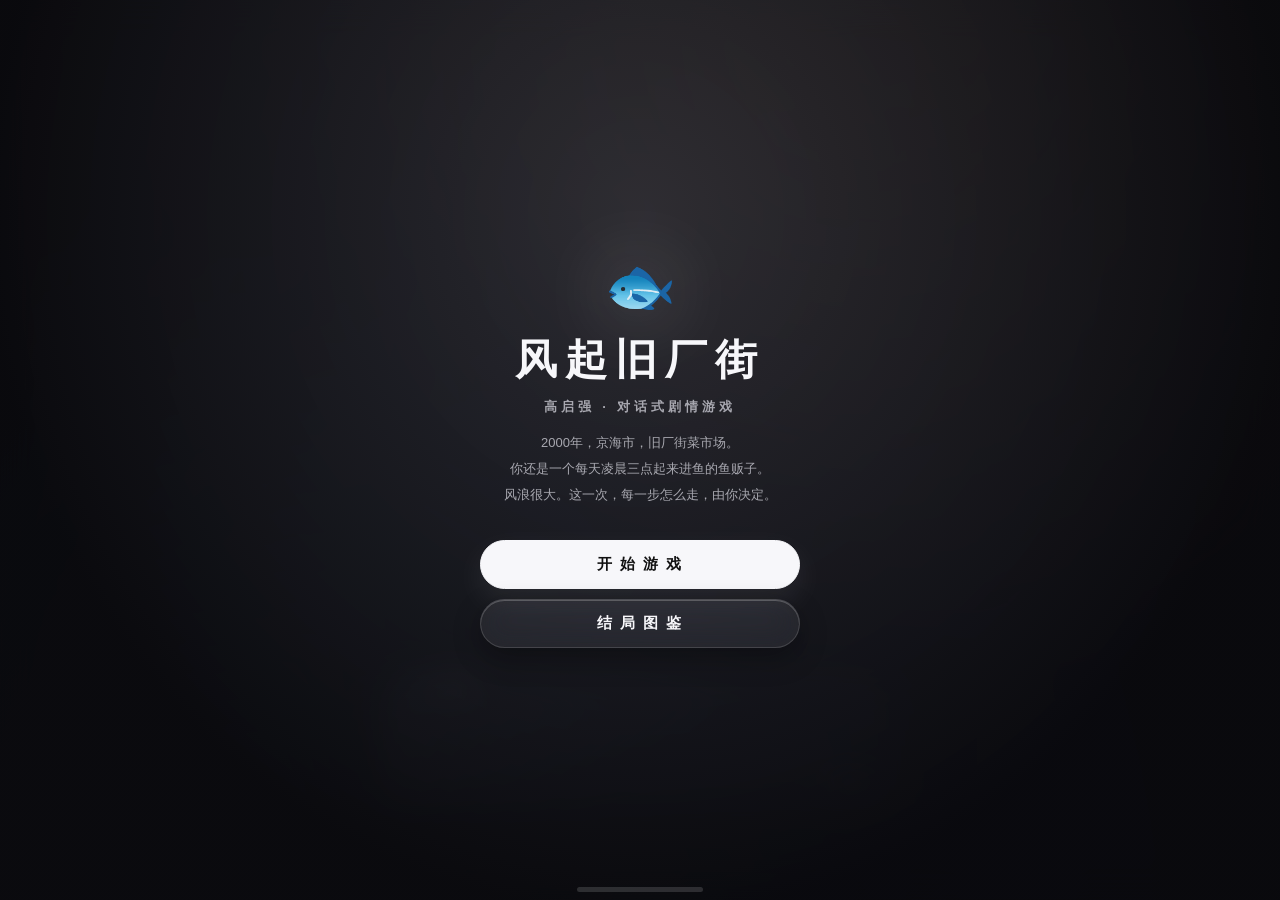
==== android/assets/index.html @ 9f506d19 "v2.4: Android APK, realistic painted backgrounds, Apple-style drag select, poster icons" ====
<!DOCTYPE html>
<html lang="zh-CN">
<head>
<meta charset="utf-8">
<meta name="viewport" content="width=device-width, initial-scale=1, viewport-fit=cover, user-scalable=no"><link rel="manifest" href="manifest.json"><meta name="theme-color" content="#0d0d10"><meta name="mobile-web-app-capable" content="yes"><meta name="apple-mobile-web-app-capable" content="yes"><meta name="apple-mobile-web-app-status-bar-style" content="black-translucent">
<link rel="icon" type="image/png" href="[data-uri]"><title>风起旧厂街 · 高启强 | 对话式剧情游戏</title>
<style>/* ================= 风起旧厂街 · Android 版（Luma 暗色 × 液态玻璃 Liquid Glass） ================= */
/* 玻璃配方：半透明深色面板 + backdrop-filter 模糊增饱和 + 内嵌高光镜圈（上亮下暗）+ 顶部斜向光斑 */
:root{
  --bg:#0d0d10; --line:rgba(255,255,255,.13); --ink:#f7f7fa;
  --dim:#a8a8b0; --dim2:#71717a; --gold:#e8c07a; --green:#8fce8f; --red:#e07a6a;
  --glass:rgba(26,27,34,.5);
  --glass-2:rgba(255,255,255,.07);
  --blur:blur(20px) saturate(1.7);
  --rim:inset 0 1px 1px rgba(255,255,255,.26),inset 0 -1px 1px rgba(255,255,255,.08),inset 1px 0 1px rgba(255,255,255,.06),inset -1px 0 1px rgba(255,255,255,.06);
  --ui:-apple-system,"SF Pro Text","SF Pro Display",Roboto,"Segoe UI","Microsoft YaHei",sans-serif;
}
*{box-sizing:border-box;margin:0;padding:0;-webkit-tap-highlight-color:transparent}
html,body{height:100%}
body{background:var(--bg);color:var(--ink);font-family:var(--ui);overflow:hidden;user-select:none;-webkit-font-smoothing:antialiased}
button{font-family:var(--ui);cursor:pointer}
#app{position:fixed;inset:0;display:flex;flex-direction:column}

/* ---------- 背景舞台（更饱和的光晕，让玻璃透出颜色） ---------- */
#stage{position:absolute;inset:0;transition:opacity .6s;cursor:pointer}
#bg{position:absolute;inset:0;transition:background 1s}
#deco{position:absolute;right:6%;top:10%;font-size:110px;opacity:.09;filter:grayscale(50%);pointer-events:none}
#fog{position:absolute;inset:0;background:radial-gradient(ellipse at 50% 115%,rgba(0,0,0,0) 45%,rgba(0,0,0,.42) 100%);pointer-events:none}
.bg-market{background:radial-gradient(ellipse at 75% -10%,rgba(240,170,90,.17),transparent 55%),radial-gradient(ellipse at 10% 90%,rgba(124,185,168,.10),transparent 50%),linear-gradient(180deg,#181410 0%,#0d0d10 70%)}
.bg-station{background:radial-gradient(ellipse at 20% -10%,rgba(110,160,230,.16),transparent 55%),linear-gradient(180deg,#0f1218 0%,#0d0d10 70%)}
.bg-jinhan{background:radial-gradient(ellipse at 50% -10%,rgba(235,100,85,.18),transparent 55%),radial-gradient(ellipse at 85% 80%,rgba(232,192,122,.08),transparent 50%),linear-gradient(180deg,#190e10 0%,#0d0d10 70%)}
.bg-tower{background:radial-gradient(ellipse at 80% 100%,rgba(210,180,100,.12),transparent 55%),linear-gradient(180deg,#101318 0%,#0d0d10 70%)}
.bg-rain{background:radial-gradient(ellipse at 50% -10%,rgba(130,155,200,.13),transparent 55%),linear-gradient(180deg,#0f1216 0%,#0c0c0f 70%)}
.bg-cell{background:radial-gradient(ellipse at 50% 100%,rgba(195,141,148,.08),transparent 60%),linear-gradient(180deg,#141418 0%,#0d0d10 100%)}
.bg-dawn{background:radial-gradient(ellipse at 50% 110%,rgba(245,175,95,.2),transparent 60%),linear-gradient(180deg,#181510 0%,#0d0d10 70%)}

/* ---------- 顶部：玻璃条 ---------- */
#hud{position:relative;z-index:5;display:none;flex-wrap:wrap;align-items:center;gap:4px;
  padding:calc(10px + env(safe-area-inset-top)) 16px 10px;
  background:rgba(14,14,18,.5);backdrop-filter:var(--blur);-webkit-backdrop-filter:var(--blur);
  box-shadow:inset 0 1px 0 rgba(255,255,255,.13),inset 0 -1px 0 rgba(255,255,255,.04)}
#chTag{flex:1 1 auto;color:var(--dim);font-size:12.5px;font-weight:700;letter-spacing:2px;white-space:nowrap;overflow:hidden;text-overflow:ellipsis}
#sndBtn{flex:none;background:var(--glass-2);border:1px solid var(--line);color:var(--dim);border-radius:999px;padding:6px 13px;font-size:12px;
  box-shadow:inset 0 1px .5px rgba(255,255,255,.18);transition:background .2s}
#sndBtn:active{background:rgba(255,255,255,.14)}
#chipRow{flex:1 1 100%;display:flex;gap:7px;overflow-x:auto;margin-top:9px;scrollbar-width:none;padding-bottom:2px}
#chipRow::-webkit-scrollbar{display:none}
.chip{display:flex;align-items:center;gap:5px;font-size:12px;padding:6px 12px;border:1px solid rgba(255,255,255,.11);
  border-radius:999px;background:rgba(255,255,255,.06);color:#c2c2c8;white-space:nowrap;flex:none;position:relative;
  box-shadow:inset 0 1px .5px rgba(255,255,255,.16)}
.chip b{color:var(--ink);font-weight:700;font-variant-numeric:tabular-nums}
.chip.warn{border-color:rgba(224,122,106,.4);background:rgba(224,122,106,.1);color:#f0a99d;animation:pulse 1.4s infinite}
.chip.btn{cursor:pointer}
.chip.btn:active{background:rgba(255,255,255,.13)}
.flo{position:absolute;right:6px;top:-4px;font-size:11px;font-weight:700;pointer-events:none;animation:flo 1.1s forwards}
.flo.up{color:var(--green)}.flo.dn{color:var(--red)}
@keyframes flo{from{opacity:0;transform:translateY(6px)}20%{opacity:1}to{opacity:0;transform:translateY(-14px)}}
@keyframes pulse{50%{box-shadow:0 0 0 3px rgba(224,122,106,.16),inset 0 1px .5px rgba(255,255,255,.16)}}

/* ---------- 底部悬浮玻璃导航 ---------- */
#nav{position:fixed;left:50%;transform:translateX(-50%);bottom:calc(12px + env(safe-area-inset-bottom));
  z-index:40;display:none;gap:2px;background:rgba(22,23,30,.42);backdrop-filter:blur(26px) saturate(1.9);-webkit-backdrop-filter:blur(26px) saturate(1.9);
  border:1px solid rgba(255,255,255,.16);border-radius:999px;padding:7px;
  box-shadow:inset 0 1px 1px rgba(255,255,255,.32),inset 0 -1px 1px rgba(255,255,255,.07),0 20px 50px rgba(0,0,0,.55)}
.navbtn{display:flex;flex-direction:column;align-items:center;gap:2px;border:none;background:none;
  color:var(--dim);font-size:11px;font-weight:500;padding:8px 26px;border-radius:999px;transition:background .2s}
.navbtn:active{background:rgba(255,255,255,.14)}
.navbtn .ni{font-size:20px;line-height:1.2;filter:drop-shadow(0 1px 2px rgba(0,0,0,.4))}

/* ---------- 对话区（主玻璃卡） ---------- */
#bottom{position:relative;z-index:5;margin-top:auto;padding:12px 14px calc(90px + env(safe-area-inset-bottom));
  display:flex;flex-direction:column;align-items:center;gap:11px;cursor:pointer}
#dlg{width:100%;max-width:520px;background:var(--glass);backdrop-filter:var(--blur);-webkit-backdrop-filter:var(--blur);
  border:1px solid rgba(255,255,255,.14);border-radius:30px;padding:20px 18px 32px;min-height:126px;position:relative;
  box-shadow:var(--rim),0 24px 64px rgba(0,0,0,.52)}
#dlg::before{content:"";position:absolute;inset:0;border-radius:inherit;pointer-events:none;
  background:linear-gradient(150deg,rgba(255,255,255,.13) 0%,rgba(255,255,255,.04) 34%,rgba(255,255,255,0) 58%)}
#who{position:absolute;top:-15px;left:16px;display:inline-flex;align-items:center;gap:7px;background:rgba(18,18,24,.66);
  backdrop-filter:blur(12px) saturate(1.5);border:1px solid rgba(255,255,255,.15);border-radius:999px;
  padding:4px 13px 4px 5px;font-size:13px;font-weight:600;letter-spacing:.5px;box-shadow:inset 0 1px .5px rgba(255,255,255,.22),0 6px 18px rgba(0,0,0,.35)}
#who .av{width:24px;height:24px;border-radius:50%;display:grid;place-items:center;font-size:13px;background:rgba(255,255,255,.1);border:1px solid rgba(255,255,255,.2)}
#txt{font-size:17px;line-height:1.9;color:var(--ink);min-height:70px;white-space:pre-wrap}
#hint{position:absolute;right:18px;bottom:12px;font-size:11px;color:var(--dim2);opacity:.85;animation:blink 1.4s infinite}
@keyframes blink{50%{opacity:.2}}

/* ---------- Q版人物立绘 ---------- */
#chibi{position:absolute;right:12px;bottom:100%;width:78px;margin-bottom:-27px;pointer-events:none;z-index:6;
  opacity:0;transform:translateY(10px) scale(.86);transition:opacity .45s ease-out,transform .45s ease-out}
#chibi.show{opacity:1;transform:translateY(0) scale(1)}
#chibi::before{content:"";position:absolute;inset:4px;border-radius:50%;background:radial-gradient(circle,rgba(255,255,255,.1),rgba(255,255,255,0) 70%)}
#chibi svg{display:block;width:100%;position:relative;filter:drop-shadow(0 6px 14px rgba(0,0,0,.6));animation:bob 3.4s ease-in-out infinite alternate}
@keyframes bob{from{transform:translateY(0)}to{transform:translateY(-3px)}}

/* ---------- 选项（玻璃票据卡） ---------- */
#choices{width:100%;max-width:520px;display:flex;flex-direction:column;gap:10px}
.choice{position:relative;text-align:left;background:rgba(26,27,34,.44);backdrop-filter:blur(16px) saturate(1.6);-webkit-backdrop-filter:blur(16px) saturate(1.6);
  border:1px solid rgba(255,255,255,.13);border-radius:22px;color:var(--ink);
  font-size:15px;font-weight:500;padding:14px 40px 13px 52px;line-height:1.55;min-height:54px;
  box-shadow:inset 0 1px .8px rgba(255,255,255,.2),0 10px 30px rgba(0,0,0,.32);
  transition:transform .15s,background .15s,border-color .15s;animation:cardIn .3s ease-out backwards}
.choice:nth-child(2){animation-delay:.05s}
.choice:nth-child(3){animation-delay:.1s}
.choice:nth-child(4){animation-delay:.15s}
@keyframes cardIn{from{opacity:0;transform:translateY(12px)}to{opacity:1;transform:none}}
.choice::before{content:"";position:absolute;left:17px;top:17px;width:18px;height:18px;border-radius:50%;
  border:2px solid rgba(255,255,255,.3);box-shadow:inset 0 1px .5px rgba(255,255,255,.25)}
.choice::after{content:"›";position:absolute;right:16px;top:50%;transform:translateY(-52%);color:rgba(255,255,255,.28);font-size:20px;line-height:1}
.choice:active{transform:scale(.98);background:rgba(255,255,255,.12);border-color:rgba(255,255,255,.22)}
.choice .fx{display:block;font-size:11.5px;color:var(--dim);margin-top:3px;font-weight:400}
.choice.lock{opacity:.4}
.choice.lock::before{content:"🔒";border:none;width:auto;height:auto;font-size:12px;left:15px;top:17px}
.choice.cardOpt{background:rgba(74,58,26,.4);border-color:rgba(232,192,122,.35)}
.choice.cardOpt::before{content:"🃏";border:none;width:auto;height:auto;font-size:15px;left:15px;top:15px}

/* ---------- 覆盖层 ---------- */
.ovl{position:fixed;inset:0;z-index:50;display:none;align-items:center;justify-content:center;flex-direction:column;
  text-align:center;padding:24px;overflow:auto}
.ovl.show{display:flex}
#era,#title,#ending,#gallery{background:rgba(9,9,12,.86);backdrop-filter:blur(18px) saturate(1.4);-webkit-backdrop-filter:blur(18px) saturate(1.4)}
#wave,#panel{background:rgba(9,9,12,.66);backdrop-filter:blur(20px) saturate(1.5);-webkit-backdrop-filter:blur(20px) saturate(1.5)}

#era .y{font-size:12px;letter-spacing:6px;color:var(--dim);margin-bottom:14px}
#era .t{font-size:36px;font-weight:800;letter-spacing:7px;color:var(--ink)}
#era .s{margin-top:16px;color:var(--dim);font-size:14px;line-height:1.9;max-width:330px}
#era .go{margin-top:44px;background:var(--ink);color:#111;border:none;border-radius:999px;
  padding:14px 48px;font-size:15px;font-weight:700;transition:transform .15s;box-shadow:0 10px 30px rgba(0,0,0,.4)}
#era .go:active{transform:scale(.96)}

#title{background:radial-gradient(ellipse at 50% 24%,rgba(52,54,66,.7),rgba(10,10,14,.94) 72%)}
#title::after{content:"";position:absolute;bottom:8px;left:50%;transform:translateX(-50%);width:126px;height:5px;border-radius:99px;background:rgba(255,255,255,.14)}
#title .fish{font-size:58px;margin-bottom:12px;filter:drop-shadow(0 0 38px rgba(255,255,255,.3))}
#title h1{font-size:42px;font-weight:800;letter-spacing:8px;color:var(--ink)}
#title .sub{margin-top:10px;color:var(--dim);letter-spacing:4px;font-size:13px;font-weight:600}
#title .desc{margin-top:14px;color:var(--dim);font-size:13px;line-height:2;max-width:340px}
#title .btns{margin-top:32px;display:flex;flex-direction:column;gap:10px;width:min(320px,84vw)}
.mbtn{background:rgba(255,255,255,.07);backdrop-filter:blur(14px) saturate(1.5);-webkit-backdrop-filter:blur(14px) saturate(1.5);
  border:1px solid rgba(255,255,255,.14);color:var(--ink);border-radius:999px;padding:14px 20px;
  font-size:15px;font-weight:600;letter-spacing:2px;box-shadow:inset 0 1px .6px rgba(255,255,255,.22),0 10px 28px rgba(0,0,0,.3);transition:transform .15s,background .15s}
.mbtn:active{transform:scale(.97);background:rgba(255,255,255,.13)}
.mbtn.pri{background:var(--ink);color:#111;border-color:var(--ink);box-shadow:0 12px 32px rgba(255,255,255,.08)}

/* ---------- 结局 ---------- */
#endCard{position:relative;width:100%;max-width:430px;background:var(--glass);backdrop-filter:var(--blur);-webkit-backdrop-filter:var(--blur);
  border:1px solid rgba(255,255,255,.14);border-radius:28px;padding:26px 24px 22px;text-align:left;
  box-shadow:var(--rim),0 28px 76px rgba(0,0,0,.58)}
#endCard::before{content:"";position:absolute;inset:0;border-radius:inherit;pointer-events:none;
  background:linear-gradient(150deg,rgba(255,255,255,.12) 0%,rgba(255,255,255,.03) 36%,rgba(255,255,255,0) 58%)}
#endCard .tag{color:var(--dim2);letter-spacing:3px;font-size:11px}
#endName{font-size:29px;font-weight:800;letter-spacing:4px;margin:8px 0 4px;color:var(--gold)}
#endGrade{position:absolute;right:22px;top:22px;width:58px;height:58px;border-radius:50%;display:grid;place-items:center;
  font-size:27px;font-weight:800;border:3px solid var(--gold);color:var(--gold);
  background:rgba(232,192,122,.08);box-shadow:inset 0 1px .6px rgba(255,255,255,.25)}
#endText{font-size:14px;line-height:1.9;color:#dedee2;margin:12px 0 14px;white-space:pre-wrap}
#fates{border-top:1px solid rgba(255,255,255,.09);padding-top:12px;display:grid;gap:5px;font-size:12.5px;color:var(--dim)}
#fates b{color:var(--ink);margin-right:8px;font-weight:600}
#endStats{margin-top:12px;display:flex;flex-wrap:wrap;gap:6px;font-size:11.5px}
#endStats span{background:rgba(255,255,255,.07);border:1px solid rgba(255,255,255,.1);border-radius:999px;padding:4px 10px;color:var(--dim)}
#endBtns{margin-top:18px;display:flex;gap:8px;flex-wrap:wrap}
#endBtns .mbtn{padding:12px 16px;font-size:13.5px;flex:1;letter-spacing:1px}

/* ---------- 图鉴 / 面板 ---------- */
#gallery h2{font-size:24px;font-weight:800;letter-spacing:6px;color:var(--ink);margin-bottom:14px}
#gGrid{display:grid;grid-template-columns:1fr 1fr;gap:10px;width:100%;max-width:440px}
.gslot{border-radius:18px;padding:14px;text-align:left;background:rgba(255,255,255,.05);border:1px solid rgba(255,255,255,.1);
  box-shadow:inset 0 1px .5px rgba(255,255,255,.14)}
.gslot.on{background:rgba(232,192,122,.1);border-color:rgba(232,192,122,.3)}
.gslot .gn{font-size:15px;font-weight:700;color:var(--ink)}
.gslot.on .gn{color:var(--gold)}
.gslot .gd{margin-top:5px;font-size:11.5px;color:var(--dim);line-height:1.65}
.gslot.off{opacity:.45}

.panelCard{width:100%;max-width:420px;background:var(--glass);backdrop-filter:var(--blur);-webkit-backdrop-filter:var(--blur);
  border:1px solid rgba(255,255,255,.14);border-radius:28px;padding:20px;max-height:84vh;overflow:auto;text-align:left;
  box-shadow:var(--rim),0 26px 70px rgba(0,0,0,.55)}
.panelCard::before{content:"";position:absolute;display:none}
.pTitle{font-size:18px;font-weight:800;letter-spacing:4px;color:var(--ink);margin-bottom:10px}
.affRow{display:flex;align-items:center;gap:10px;padding:8px 0;border-bottom:1px solid rgba(255,255,255,.07);font-size:13px}
.affRow .av{width:28px;height:28px;border-radius:50%;display:grid;place-items:center;background:rgba(255,255,255,.09);font-size:14px;flex:none}
.affRow .bar{flex:1;height:6px;border-radius:99px;background:rgba(255,255,255,.1);overflow:hidden}
.affRow .bar i{display:block;height:100%;border-radius:99px}
.affRow .st{width:132px;font-size:10.5px;color:var(--dim);text-align:right;flex:none}
.cardRow{display:flex;gap:9px;padding:8px 0;border-bottom:1px solid rgba(255,255,255,.07);font-size:12.5px;align-items:flex-start}
.cardRow .cn{color:var(--gold);font-weight:700;flex:none}
.cardRow .cd{color:var(--dim);line-height:1.7}
.tabs{display:flex;gap:6px;margin-bottom:12px}
.tabs button{background:rgba(255,255,255,.06);border:1px solid rgba(255,255,255,.1);color:var(--dim);border-radius:999px;padding:7px 16px;font-size:12.5px;font-weight:600}
.tabs button.on{background:var(--ink);color:#111;border-color:var(--ink)}
.achGrid{display:grid;grid-template-columns:1fr 1fr;gap:9px;width:100%;max-width:440px}
.ach{border-radius:16px;padding:12px;text-align:left;background:rgba(255,255,255,.05);border:1px solid rgba(255,255,255,.1)}
.ach.on{background:rgba(232,192,122,.1);border-color:rgba(232,192,122,.3)}
.ach .an{font-size:13px;font-weight:700;color:var(--ink)}
.ach.on .an{color:var(--gold)}
.ach .ad{font-size:10.5px;color:var(--dim);margin-top:3px;line-height:1.6}
.ach.off{opacity:.45}

/* ---------- 风浪回合 ---------- */
.waveCard{width:100%;max-width:440px;background:var(--glass);backdrop-filter:var(--blur);-webkit-backdrop-filter:var(--blur);
  border:1px solid rgba(255,255,255,.14);border-radius:28px;padding:22px 20px 16px;
  text-align:left;max-height:88vh;overflow:auto;box-shadow:var(--rim),0 24px 68px rgba(0,0,0,.55)}
.waveCard::before{content:"";position:absolute;display:none}
.wEra{color:var(--dim2);letter-spacing:2px;font-size:11px}
.wTitle{font-size:24px;font-weight:800;letter-spacing:5px;color:var(--ink);margin:6px 0 2px}
.wTurn{font-size:12.5px;color:var(--dim);margin-bottom:4px}
.wHint{font-size:12px;color:var(--dim2);margin-bottom:12px}
.wActs{display:grid;grid-template-columns:1fr 1fr;gap:8px}
.wAct{background:rgba(255,255,255,.06);border:1px solid rgba(255,255,255,.1);border-radius:18px;color:var(--ink);padding:12px;text-align:left;
  font-size:13.5px;font-weight:600;box-shadow:inset 0 1px .5px rgba(255,255,255,.15);transition:transform .15s,background .15s}
.wAct:active{transform:scale(.97);background:rgba(255,255,255,.13)}
.wAct .wd{display:block;font-size:11px;color:var(--dim);margin-top:2px;font-weight:400}
.wLog{margin-top:10px;font-size:12.5px;color:var(--green);min-height:16px;line-height:1.7;white-space:pre-wrap}
#evBox{margin:8px 0 2px;border-radius:18px;padding:12px;background:rgba(232,192,122,.08);border:1px solid rgba(232,192,122,.22)}
#evBox .et{color:var(--gold);font-size:14.5px;font-weight:700;margin-bottom:5px}
#evBox .ed{font-size:12.5px;line-height:1.75;color:#dedee2;margin-bottom:10px}
.wSkip{margin-top:12px;background:none;border:1px solid rgba(255,255,255,.14);color:var(--dim2);border-radius:999px;padding:7px 16px;font-size:11.5px}

#toast{position:fixed;left:50%;bottom:calc(96px + env(safe-area-inset-bottom));transform:translateX(-50%);z-index:80;
  background:rgba(30,31,38,.72);backdrop-filter:blur(16px) saturate(1.6);border:1px solid rgba(255,255,255,.16);color:var(--gold);
  border-radius:999px;padding:9px 20px;font-size:13px;font-weight:600;opacity:0;pointer-events:none;transition:opacity .3s;
  box-shadow:inset 0 1px .6px rgba(255,255,255,.2),0 12px 32px rgba(0,0,0,.4)}
#toast.show{opacity:1}

/* ---------- 第三视角场景插画 ---------- */
#sceneArt{position:absolute;inset:0;pointer-events:none;overflow:hidden}
#sceneEnv,#sceneEnv svg{position:absolute;inset:0;width:100%;height:100%}
#sceneArt .fig{position:absolute;bottom:19%;transition:opacity .5s ease-out}
#sceneArt .fig svg{display:block;width:100%;filter:drop-shadow(0 8px 14px rgba(0,0,0,.6))}
#figL{left:9%;width:15%;min-width:96px}
#figR{right:9%;width:13.5%;min-width:88px}
#deco{display:none}
#chibi{display:none}
.bg-rain::after{content:"";position:absolute;inset:-40% -10%;pointer-events:none;
  background:repeating-linear-gradient(78deg,rgba(190,210,240,.08) 0 1.5px,transparent 1.5px 10px);
  animation:rainmove .6s linear infinite}
@keyframes rainmove{from{transform:translateY(0)}to{transform:translateY(22px)}}

/* ---------- 长按拖拽选择（Apple 式） ---------- */
body.dragging{overflow:hidden;cursor:grabbing}
body.dragging #choices .choice{transition:transform .12s ease-out,background .12s ease-out,border-color .12s}
.choice.dragOver{background:rgba(255,255,255,.2)!important;border-color:rgba(255,255,255,.5)!important;
  transform:scale(1.035);box-shadow:inset 0 1px 1px rgba(255,255,255,.4),0 16px 40px rgba(0,0,0,.5)}
.choice.dragOver::before{border-color:#fff;background:rgba(255,255,255,.9);box-shadow:0 0 12px rgba(255,255,255,.7)}
.choice.dragOver::after{color:#fff}
.choice.dragging{transform:scale(.97);opacity:.72}
.choice.chosen{background:rgba(143,206,143,.24)!important;border-color:rgba(143,206,143,.75)!important;
  transform:scale(.985);box-shadow:inset 0 1px 1px rgba(255,255,255,.3),0 0 0 3px rgba(143,206,143,.18)}
.choice.chosen::before{content:"✓"!important;border:none!important;font-size:14px;color:#8fce8f;left:15px;top:17px;background:none;box-shadow:none}
.dragHint{max-width:520px;margin:0 auto 2px;text-align:center;font-size:11.5px;color:var(--dim);
  letter-spacing:1px;opacity:1;transition:opacity .5s ease-out}
.dragHint.fade{opacity:0}

@media (min-width:720px){
  #bottom{max-width:560px;margin-left:auto;margin-right:auto;width:100%}
}
@media (prefers-reduced-motion:reduce){*{animation:none!important;transition:none!important}}
</style>
</head>
<body>
<div id="app">
  <div id="stage"><div id="bg" class="bg-market"></div><div id="sceneArt"><div id="sceneEnv"></div><div id="scenePhotoTint"></div><div class="fig" id="figL"></div><div class="fig" id="figR"></div></div><div id="deco">🐟</div><div id="fog"></div></div>
  <div id="hud">
    <span id="chTag">序章</span>
    <span class="chip" id="c_money">💰 资金 <b>0</b></span>
    <span class="chip" id="c_rep">🐟 声望 <b>0</b></span>
    <span class="chip" id="c_con">🤝 人脉 <b>0</b></span>
    <span class="chip" id="c_risk">⚠️ 风险 <b>0</b></span>
    <span class="chip" id="c_heart">❤️ 初心 <b>0</b></span>
    <span class="chip btn" id="c_cards" title="谋略卡">🃏 <b>0</b></span>
    <span class="chip btn" id="c_aff" title="人物好感">👥 好感</span>
    <span class="chip" id="c_flag" style="display:none"></span>
    <button id="sndBtn" title="音效开关">🔊 音效</button>
  </div>
  <div id="bottom">
    <div id="choices"></div>
    <div id="dlg"><div id="chibi"></div><div id="who"><span class="av" id="whoAv">🐟</span><span id="whoName">高启强</span></div>
      <div id="txt"></div><div id="hint">点击继续 ▸</div></div>
  </div>
</div>

<div id="era" class="ovl"><div class="y" id="eraY"></div><div class="t" id="eraT"></div><div class="s" id="eraS"></div><button class="go" id="eraGo">进 入 故 事</button></div>

<div id="wave" class="ovl"><div class="waveCard">
  <div class="wEra" id="wEra"></div>
  <div class="wTitle">风 浪 回 合</div>
  <div class="wTurn" id="wTurn"></div>
  <div class="wHint">一个时代不是一天过的。每回合做一件事，风浪会随时降临。</div>
  <div id="evBox" style="display:none"></div>
  <div id="wActs" class="wActs"></div>
  <div class="wLog" id="wLog"></div>
  <button class="wSkip" id="wSkip">草草应付，直接翻篇 →</button>
</div></div>

<div id="panel" class="ovl"><div class="panelCard"><div class="pTitle" id="pTitle"></div><div id="pBody"></div>
  <button class="mbtn" id="pClose" style="margin-top:18px">关 闭</button></div></div>

<div id="title" class="ovl show">
  <div class="fish">🐟</div>
  <h1>风起旧厂街</h1>
  <div class="sub">高启强 · 对话式剧情游戏</div>
  <div class="desc">2000年，京海市，旧厂街菜市场。<br>你还是一个每天凌晨三点起来进鱼的鱼贩子。<br>风浪很大。这一次，每一步怎么走，由你决定。</div>
  <div class="btns">
    <button class="mbtn pri" id="btnNew">开 始 游 戏</button>
    <button class="mbtn" id="btnCont" style="display:none">继 续 上 局</button>
    <button class="mbtn" id="btnGal">结 局 图 鉴</button>
  </div>
</div>

<div id="ending" class="ovl">
  <div id="endCard">
    <div class="tag">—— 结 局 ——</div>
    <div id="endName"></div><div id="endGrade"></div>
    <div id="endText"></div>
    <div id="fates"></div>
    <div id="endStats"></div>
    <div id="endBtns">
      <button class="mbtn pri" id="btnAgain">重 走 一 次</button>
      <button class="mbtn" id="btnGal2">结 局 图 鉴</button>
      <button class="mbtn" id="btnHome">回 到 标 题</button>
    </div>
  </div>
</div>

<div id="gallery" class="ovl"><h2 id="gTitle" style="font-family:var(--serif);letter-spacing:8px;font-size:30px;color:var(--gold);margin-bottom:14px">结 局 图 鉴</h2>
  <div class="tabs"><button id="tabEnd" class="on">结 局</button><button id="tabAch">成 就</button><button id="tabCard">谋 略</button></div>
  <div id="gGrid" style="display:grid;grid-template-columns:repeat(auto-fit,minmax(210px,1fr));gap:12px;width:min(860px,100%)"></div>
  <div id="achWrap" style="display:none;width:min(760px,100%)"><div class="achGrid" id="aGrid"></div></div>
  <div id="cardWrap" style="display:none;width:min(560px,100%)"><div id="cardList"></div></div>
  <button class="mbtn" id="btnGalBack" style="margin-top:26px">返 回</button></div>

<div id="toast"></div>

<script>
"use strict";
/* ================= 人物表 ================= */
const C={
  qiang:{n:"高启强",e:"🐟",c:"#a04440"},
  qin:{n:"高启强",e:"💭",c:"#8f6aa6"},
  an:{n:"安欣",e:"👮",c:"#4e7d99"},
  sheng:{n:"高启盛",e:"🕶️",c:"#7d68a3"},
  lan:{n:"高启兰",e:"🩺",c:"#3e8e83"},
  sao:{n:"陈书婷",e:"🌹",c:"#b8860b"},
  mo:{n:"老默",e:"🔪",c:"#8a93a6"},
  xu:{n:"徐江",e:"🐺",c:"#b85c2e"},
  tai:{n:"陈泰",e:"🐉",c:"#8a7148"},
  xl:{n:"唐小龙",e:"🚬",c:"#5f8f63"},
  xh:{n:"唐小虎",e:"🚬",c:"#5f8f63"},
  zhao:{n:"赵立冬",e:"🎩",c:"#6b7280"},
  yao:{n:"黄瑶",e:"🎀",c:"#a34571"},
  xz:{n:"徐忠",e:"📋",c:"#3e8e83"},
  me:{n:"旁白",e:"🎬",c:"#8a7a6a"}
};

/* ================= Q版人物立绘（内联 SVG，随说话人切换） ================= */
var CHIBI_SKIN="#ffdfc2",CHIBI_INK="#3a3226";
function chb(o){return '<ellipse cx="50" cy="107" rx="18" ry="4" fill="rgba(124,185,168,.4)"/>'
 +'<ellipse cx="42.5" cy="100" rx="6.5" ry="3.4" fill="#5a4a3a"/><ellipse cx="57.5" cy="100" rx="6.5" ry="3.4" fill="#5a4a3a"/>'
 +(o.back||"")
 +'<path d="M34 66 h32 q7 0 7 8 v19 q0 5 -5 5 h-36 q-5 0 -5 -5 v-19 q0 -8 7 -8 z" fill="'+o.oc+'" stroke="rgba(90,74,58,.28)" stroke-width="1"/>'
 +(o.body||"")
 +'<path d="M35 70 q-6 6 -4 13" stroke="'+(o.sl||o.oc)+'" stroke-width="5" fill="none" stroke-linecap="round"/>'
 +'<path d="M65 70 q6 6 4 13" stroke="'+(o.sl||o.oc)+'" stroke-width="5" fill="none" stroke-linecap="round"/>'
 +'<circle cx="31" cy="85" r="3" fill="'+(o.skin||CHIBI_SKIN)+'"/><circle cx="69" cy="85" r="3" fill="'+(o.skin||CHIBI_SKIN)+'"/>'
 +'<circle cx="50" cy="34" r="21" fill="'+(o.skin||CHIBI_SKIN)+'"/>'
 +o.hair
 +'<circle cx="43" cy="36" r="2.3" fill="'+CHIBI_INK+'"/><circle cx="57" cy="36" r="2.3" fill="'+CHIBI_INK+'"/>'
 +'<circle cx="38" cy="41" r="3" fill="#f6b4a0" opacity=".55"/><circle cx="62" cy="41" r="3" fill="#f6b4a0" opacity=".55"/>'
 +'<path d="M46.5 43 q3.5 3 7 0" stroke="'+CHIBI_INK+'" stroke-width="1.5" fill="none" stroke-linecap="round"/>'
 +(o.acc||"")
 +(o.top||"");}
function chibiWrap(inner){return '<svg viewBox="0 0 100 112" xmlns="http://www.w3.org/2000/svg">'+inner+'</svg>';}
function hcap(c){return '<path d="M29 34 a21 21 0 0 1 42 0 v4 q-8 -7 -21 -7 t-21 7 z" fill="'+c+'"/>';}
function hside(c){return '<path d="M29 34 a21 21 0 0 1 42 0 v3 q-9 -8 -20 -6 q-13 2 -18 9 z" fill="'+c+'"/><path d="M28 33 q0 9 4 13 l2 -3 q-4 -4 -3 -10 z" fill="'+c+'"/>';}
function hspiky(c){return '<path d="M30 35 l4 -8 4 6 4 -8 4 6 4 -8 4 6 4 -8 4 6 4 -6 a21 21 0 0 0 -40 -2 z" fill="'+c+'"/>';}
function hslick(c){return '<path d="M29 32 a21 21 0 0 1 42 0 v3 q-21 -13 -42 0 z" fill="'+c+'"/>';}
var FISH='<g transform="translate(66,80) rotate(-12)"><ellipse rx="8" ry="4.6" fill="#9ccfd8"/><path d="M6.5 0 l7 -4.2 v8.4 z" fill="#9ccfd8"/><circle cx="-4" cy="-1" r="1" fill="#3a3226"/></g>';
var GLASSES='<g stroke="#3a3226" stroke-width="1.6" fill="rgba(255,255,255,.25)"><circle cx="43" cy="36" r="5.6"/><circle cx="57" cy="36" r="5.6"/><path d="M48.6 36 h2.8" fill="none"/><path d="M37.4 34.5 l-7 -1.6" fill="none"/><path d="M62.6 34.5 l7 -1.6" fill="none"/></g>';
var CIGAR='<g transform="translate(63,47) rotate(-14)"><rect width="13" height="3.6" rx="1.8" fill="#e8d9b8"/><rect x="11" width="3.4" height="3.6" rx="1.4" fill="#d97a5a"/><path d="M16.5 -1.5 q3.4 -3 1.6 -6.6" stroke="#b9ab97" stroke-width="1.4" fill="none" stroke-linecap="round"/></g>';
var CLEAVER='<g transform="translate(66,76) rotate(24)"><rect x="-1.5" y="-1.4" width="13" height="3.2" rx="1.4" fill="#8a7a6a"/><rect x="-12" y="-6.5" width="11" height="11" rx="1.2" fill="#ccd2d9" stroke="#9aa5b1" stroke-width=".8"/></g>';
var CANE='<path d="M78 98 q7 -22 2 -42 q-1 -7 -9 -8" stroke="#8a6a44" stroke-width="3.6" fill="none" stroke-linecap="round"/>';
var THOUGHT='<g fill="#fdf7ea" stroke="#cbb98f" stroke-width="1.2"><circle cx="72" cy="10" r="5.4"/><circle cx="63" cy="18" r="3.2"/></g>';
var CHIBI={
 qiang:chb({hair:hcap("#2e2a26"),oc:"#a04440",body:'<path d="M50 66 l-6 7 6 14 6 -14 z" fill="#f4e4bc"/>',acc:FISH}),
 qin:chb({hair:hcap("#2e2a26"),oc:"#a04440",acc:THOUGHT}),
 an:chb({hair:hcap("#2e2a26"),oc:"#4e7d99",acc:'<path d="M27 29 a23 21 0 0 1 46 0 l0 3 h-46 z" fill="#4e7d99"/><rect x="26" y="30" width="48" height="5.4" rx="2.7" fill="#3f6a83"/><circle cx="50" cy="32.6" r="2.7" fill="#e8c07a"/><path d="M38 25 h24" stroke="#3f6a83" stroke-width="1.6"/><rect x="44" y="68" width="12" height="8" rx="1.6" fill="#e8c07a"/><path d="M47 71 l3 3 3 -5" stroke="#3f6a83" stroke-width="1.4" fill="none"/>'}),
 sheng:chb({hair:hside("#2e2a26"),oc:"#7d68a3",acc:GLASSES+'<g transform="translate(63,72)"><rect width="10" height="15" rx="2" fill="#3a3226"/><rect x="1.6" y="2" width="6.8" height="10" fill="#9ccfd8"/></g>'}),
 lan:chb({hair:'<ellipse cx="74" cy="44" rx="7" ry="14" fill="#4a3c30"/>'+hcap("#4a3c30"),oc:"#f7f3ea",acc:'<path d="M43 66 q7 9 14 0" stroke="#6f7680" stroke-width="2" fill="none"/><circle cx="50" cy="69" r="2.4" fill="#6f7680"/><path d="M45 71 h10 M50 66 v10" stroke="#c38d94" stroke-width="1.6"/>'}),
 sao:chb({back:'<path d="M27 32 q0 -23 23 -23 q23 0 23 23 l3 30 q-9 -7 -11 -16 q-5 5 -15 5 q-10 0 -15 -5 q-2 9 -11 16 z" fill="#4a3020"/>',hair:hcap("#4a3020"),oc:"#c38d94",body:'<path d="M31 66 q19 9 38 0 l1 9 q-20 8 -40 0 z" fill="#f4e4bc"/>',top:'<circle cx="29" cy="39" r="1.7" fill="#b8860b"/><circle cx="71" cy="39" r="1.7" fill="#b8860b"/>'}),
 mo:chb({hair:hcap("#2e2a26"),oc:"#4a4f57",acc:'<path d="M28 29 a22 21 0 0 1 44 0 l5 2.6 q-27 -7 -54 0 z" fill="#6f7680"/>'+CLEAVER}),
 xu:chb({hair:hslick("#2e2a26"),oc:"#b85c2e",body:'<path d="M42 66 l8 7 8 -7" stroke="#8a4a24" stroke-width="2.4" fill="none"/>',acc:GLASSES.replace(/rgba\(255,255,255,\.25\)/,"rgba(40,40,40,.55)").replace(/stroke="#3a3226"/,'stroke="#1e1c1a"')+CIGAR}),
 tai:chb({hair:'<path d="M29 37 a21 21 0 0 1 11 -20 q-5 9 -5 20 z" fill="#b9ab97"/><path d="M71 37 a21 21 0 0 0 -11 -20 q5 9 5 20 z" fill="#b9ab97"/><path d="M40 15 q10 -4 20 0" stroke="#b9ab97" stroke-width="2" fill="none" opacity=".7"/>',oc:"#8a7148",acc:CANE+'<path d="M43 66 l7 6 7 -6" stroke="#6b5a3e" stroke-width="2.2" fill="none"/>'}),
 xl:chb({hair:hslick("#1e1c1a"),oc:"#5f8f63",acc:CIGAR}),
 xh:chb({hair:hspiky("#1e1c1a"),oc:"#5f8f63",body:'<path d="M36 74 h28" stroke="#4a7a4e" stroke-width="2" fill="none"/>',acc:CIGAR}),
 zhao:chb({hair:hside("#4a4a4a"),oc:"#3f4146",body:'<path d="M42 66 l8 7 8 -7 l2 3 -10 12 -10 -12 z" fill="#f4e4bc"/><path d="M50 73 l3 3.4 -3 11 -3 -11 z" fill="#a34571"/>'}),
 yao:chb({back:'<ellipse cx="30" cy="42" rx="7" ry="15" fill="#4a3020"/><ellipse cx="70" cy="42" rx="7" ry="15" fill="#4a3020"/>',hair:hcap("#4a3020")+'<circle cx="30" cy="27" r="3.6" fill="#e8a0b4"/><circle cx="70" cy="27" r="3.6" fill="#e8a0b4"/>',oc:"#d98ca4",acc:'<path d="M40 78 q10 7 20 0" stroke="#f4e4bc" stroke-width="3" fill="none"/>'}),
 xz:chb({hair:hside("#2e2a26"),oc:"#f4efe4",sl:"#d8cbb0",acc:GLASSES+'<path d="M43 66 l7 7 7 -7" stroke="#4e7d99" stroke-width="2" fill="none"/><rect x="45.6" y="73" width="9" height="11" rx="1.6" fill="#fdf7ea" stroke="#4e7d99" stroke-width="1.2"/><path d="M47.5 76 h5" stroke="#4e7d99" stroke-width="1.2"/>'})
};
var chibiLast=null,lastPartner="";
function setChibi(who){
 var el=$("chibi");if(!el)return;
 var svg=CHIBI[who]||"";
 if(who===chibiLast&&!!svg===!!el.dataset.on)return;
 chibiLast=who;
 if(!svg){el.className="";el.dataset.on="";el.innerHTML="";return;}
 el.innerHTML=chibiWrap(svg);el.dataset.on="1";el.className="show";
}

/* ================= 第三视角场景插画（环境 + 双人立绘同框） ================= */
var curBg="";
var BG_PHOTOS={"market": "[data-uri]", "station": "[data-uri]", "jinhan": "[data-uri]", "tower": "[data-uri]", "rain": "[data-uri]", "cell": "[data-uri]", "dawn": "[data-uri]"};
function renderSceneArt(force){
 var el=$("sceneEnv");if(!el)return;
 if(!force&&el.dataset.k===curBg)return;
 el.dataset.k=curBg;el.style.opacity=0;
 var k=curBg.replace("bg-","");var url=BG_PHOTOS[k]||"";el.style.backgroundImage=url?"url("+url+")":"";setTimeout(function(){el.style.opacity=1;},120);
}
function updateFigures(){
 var L=$("figL"),R=$("figR");if(!L||!R)return;
 if(L.dataset.k!=="qiang"){L.dataset.k="qiang";L.innerHTML=chibiWrap(CHIBI["qiang"]||"");}
 var pk=lastPartner||"";
 if((R.dataset.k||"")!==pk){R.dataset.k=pk;R.innerHTML=pk?chibiWrap(CHIBI[pk]):"";R.style.opacity=0;requestAnimationFrame(function(){R.style.opacity=1;});}
}

/* ================= V2：谋略卡 / 好感 / 成就 / 风浪回合 ================= */
const CARDS={
 mantian:{n:"瞒天过海",d:"示假隐真，把锋芒藏进沉默里。"},
 jiedao:{n:"借刀杀人",d:"不必亲往，自有急着想上位的人。"},
 fanke:{n:"反客为主",d:"跪下去的是徒弟，站起来的是对手。"},
 jinchani:{n:"金蝉脱壳",d:"把真正的东西，留在壳的外面。"},
 yiyi:{n:"以逸待劳",d:"先让子弹飞一会儿，耗到对手自乱阵脚。"},
 yuanjiao:{n:"远交近攻",d:"把最远的那只手，变成自己的手。"}
};
const cap=id=>id[0].toUpperCase()+id.slice(1);
const AFF={
 an:{n:"安欣",e:"👮",c:"#4e7d99"},
 sheng:{n:"高启盛",e:"🕶️",c:"#7d68a3"},
 lan:{n:"高启兰",e:"🩺",c:"#3e8e83"},
 sao:{n:"陈书婷",e:"🌹",c:"#b8860b"},
 mo:{n:"老默",e:"🔪",c:"#8a93a6"},
 yao:{n:"黄瑶",e:"🎀",c:"#a34571"}
};
function affStatus(id,v){
 const m={
  an:[[30,"公事公办"],[60,"记挂旧人"],[80,"旧友未泯"],[1e9,"意难平的故人"]],
  sheng:[[30,"各忙各的"],[60,"兄弟同心"],[80,"疯狂的天才"],[1e9,"生死同途的兄弟"]],
  lan:[[30,"聚少离多"],[60,"懂事的妹妹"],[1e9,"家里最亮的那盏灯"]],
  sao:[[1,"未结识"],[40,"场面上的伙伴"],[70,"半个知己"],[1e9,"此生挚爱"]],
  mo:[[1,"无交集"],[40,"雇佣关系"],[70,"沉默的死士"],[1e9,"过命的兄弟"]],
  yao:[[1,"未进家门"],[40,"懂事的女儿"],[70,"心事重重的家人"],[1e9,"敢跟你交心的人"]]
 }[id]||[[1e9,""]];
 for(const[t,s]of m)if(v<t)return s;return"";
}
const ACH=[
 {id:"wind",n:"风起旧厂街",d:"走过旧厂街的第一章",c:s=>(s.chap||1)>=2},
 {id:"jianye",n:"强盛初立",d:"『强盛』的招牌挂了起来",c:s=>!!s.set.qiangsheng},
 {id:"dongyu",n:"冻鱼传说",d:"那条冻得梆硬的带鱼，救过你的命",c:s=>!!s.set.eming},
 {id:"yinan",n:"意难平",d:"安欣好感达到 80——有些人你始终不愿辜负",c:s=>s.aff.an>=80},
 {id:"jiaren",n:"家人至上",d:"启盛、启兰、黄瑶的好感都很高",c:s=>s.aff.sheng>=70&&s.aff.lan>=60&&s.aff.yao>=60},
 {id:"moushi",n:"谋士",d:"同时掌握 4 张谋略卡",c:s=>Object.keys(s.cards).filter(k=>s.cards[k]===true).length>=4},
 {id:"zongshi",n:"兵法宗师",d:"六张谋略卡全部习得",c:s=>Object.keys(CARDS).every(k=>s.cards[k])},
 {id:"ruanzhaolu",n:"软着陆",d:"以风险 ≤20 的状态迎来结局",c:s=>s.lastEnd&&s.risk<=20},
 {id:"liubianxing",n:"六边形枭雄",d:"结局时声望、人脉 ≥60 且资金 ≥100 万",c:s=>s.lastEnd&&s.rep>=60&&s.con>=60&&s.money>=1000000},
 {id:"wang",n:"京海之王",d:"达成结局「京海之王·梦醒」",c:s=>s.lastEnd==="peak"},
 {id:"an",n:"回头是岸",d:"达成结局「回头是岸」",c:s=>s.lastEnd==="newlife"},
 {id:"chaotui",n:"潮退",d:"达成结局「潮退」",c:s=>s.lastEnd==="tide"},
 {id:"dutu",n:"赌徒",d:"带着 ≥80 的风险走进第四章",c:s=>(s.chap||1)>=4&&s.risk>=80}
];
const WAVES={
 w1:{era:"2000 – 2005 · 旧厂街的岁月",turns:4,fam:"lan",mult:1,
  acts:["sell","read","friends","clean","family","hustle"],
  evs:[
   {t:"鱼价飞涨",d:"上游缺货，花鲢价格翻了一倍，摊位前排起长队。",fx:{money:1500,rep:1}},
   {t:"地痞又来了",d:"两个生面孔堵住摊位，张口就要三百块。",ch:[{t:"掏钱了事",fx:{money:-300,heart:-1}},{t:"把兄弟们叫来撑场",fx:{con:2,risk:2}}]},
   {t:"便衣巡查",d:"派出所突击检查市场的秤和进货票据。",fx:{risk:2}},
   {t:"启盛深夜的点子",d:"他摊开一张电路图，说想倒腾电子表。",ch:[{t:"给他凑本钱",fx:{money:-200,con:2,affSheng:3}},{t:"劝他先安心念书",fx:{heart:2,affSheng:1}}]},
   {t:"台风掀了雨棚",d:"一夜风急，塑料棚布飞上了房顶。",fx:{money:-300,heart:-1}},
   {t:"老主顾的心意",d:"王婶塞给你一包自家腌的咸鸭蛋。",fx:{heart:1,rep:1}}]},
 w2:{era:"2006 – 2014 · 强盛的岁月",turns:4,fam:"sheng",mult:10,
  acts:["sell","read","friends","clean","family","hustle"],
  evs:[
   {t:"小灵通卖爆了",d:"三个柜台的货一天清空，启盛笑得合不拢嘴。",fx:{money:30000,affSheng:2}},
   {t:"对手砸价",d:"水产同行联合起来压你的鱼价。",ch:[{t:"跟着降，薄利多销",fx:{money:-8000}},{t:"联合别的档口反抬价",fx:{con:3,rep:2}}]},
   {t:"税务上门",d:"强盛的账目被翻得格外仔细。",fx:{risk:2}},
   {t:"大嫂的家宴",d:"书婷亲自下厨，白金瀚后厨难得安静。",fx:{affSao:3,rep:2}},
   {t:"丫丫病了",d:"老默在医院走廊蹲了一夜，烟头落了一地。",ch:[{t:"悄悄垫上医药费",fx:{money:-20000,heart:2,affMo:5}},{t:"借钱给他，立个欠条",fx:{affMo:2}}]},
   {t:"觊觎白金瀚",d:"风声：有人想借你的码头往上爬。",fx:{risk:3}}]},
 w3:{era:"2015 – 2020 · 巅峰的岁月",turns:4,fam:"yao",mult:1000,
  acts:["sell","read","friends","clean","family","hustle"],
  evs:[
   {t:"新盘日光",d:"强盛的楼盘开盘当天售罄，全京海都在议论。",fx:{money:2000000,rep:2}},
   {t:"风声很紧",d:"市里传达了上面整顿行业秩序的文件精神。",fx:{risk:4}},
   {t:"工地出事",d:"脚手架摔下来一个人，工人家属堵在售楼处。",ch:[{t:"花钱私了，压下消息",fx:{money:-1000000,risk:3,heart:-4}},{t:"高额赔偿，全面整改",fx:{money:-2000000,heart:3,rep:1}}]},
   {t:"黄瑶的奖状",d:"她拿回全年级第一的奖状，犹豫了一下才递给你看。",fx:{affYao:3,heart:2}},
   {t:"慈善晚宴",d:"主办方请你上台举牌。",ch:[{t:"大方捐一笔",fx:{money:-1000000,rep:4,heart:2}},{t:"托病不出",fx:{heart:-1}}]},
   {t:"审计约谈",d:"集团账目被抽中重点核查。",ch:[{t:"提前打点",fx:{money:-500000,risk:1}},{t:"硬扛",fx:{risk:5}}]}]}
};
const ACTIONS={
 sell:{n:(s,W)=>W.mult===1?"🐟 出摊卖鱼":(W.mult===10?"🐟 经营生意":"🏢 运转集团"),
  d:(s,W)=>W.mult===1?"起早贪黑，一手交钱一手交鱼":(W.mult===10?"档口加柜台，生意兴隆":"地产商贸物流，处处进账"),
  run:(s,W)=>{const v=(600+Math.floor(Math.random()*900))*W.mult;return{fx:{money:v},log:"进账 "+fmtMoney(v)+"。"};}},
 read:{n:()=>"📖 研读《孙子兵法》",d:()=>"灯下苦读，有机会悟得谋略卡",
  run:(s,W)=>{const missing=Object.keys(CARDS).filter(k=>s.cards[k]===undefined);
   if(missing.length&&Math.random()<0.6){const k=missing[Math.floor(Math.random()*missing.length)];s.cards[k]=true;
    return{fx:{heart:1},log:"灯下苦读，悟得谋略卡「"+CARDS[k].n+"」！"};}
   if(!missing.length)return{fx:{heart:2,rep:1},log:"六篇融会贯通——兵法的尽头，是人心。"};
   return{fx:{heart:1},log:"读了几页，心静了不少。"};}},
 friends:{n:()=>"🤝 结交场面人",d:()=>"饭局、烟、人情债",
  run:(s,W)=>({fx:{con:2+Math.floor(Math.random()*3),risk:1},log:"人脉是走出来的，也是喝出来的。"})},
 clean:{n:(s,W)=>W.mult===1?"🧹 给管理员送烟":"🧹 打点上下关系",d:(s,W)=>"花点小钱，压一压风声",
  run:(s,W)=>{const cost=300*W.mult;return{fx:{money:-cost,risk:-(2+Math.floor(Math.random()*3))},log:"打点完毕，风声松了些。（花 "+fmtMoney(cost)+"）"};}},
 family:{n:(s,W)=>"🏠 陪陪家人",d:(s,W)=>"陪"+AFF[W.fam].n+"吃顿热饭",
  run:(s,W)=>{const f={heart:2};f["aff"+cap(W.fam)]=3;return{fx:f,log:"家的灯亮着，人就还没走远。（"+AFF[W.fam].n+" 好感 +3）"};}},
 hustle:{n:(s,W)=>W.mult===1?"🌊 多摆两个钟头的摊":"🌊 拓张新门路",d:(s,W)=>W.mult===1?"多挣一点，也累一点":"新地盘意味着新的盯梢",
  run:(s,W)=>W.mult===1?{fx:{money:300,rep:1},log:"秤高一点，人熟一点。"}:{fx:{money:80000*W.mult,rep:2,risk:1},log:"版图又大了一圈，盯你的人也是。"}}
};

/* ================= 剧情节点 =================
  lines: [人物key, 台词]
  next:  下一节点 | 函数(配 alt 枚举) | undefined(由 choices 决定)
  choices: {t,fx:{money,rep,con,risk,heart},set:{flag},req:{flag|stat,min},note,route,next}
  era: 章节卡片   ending: 结局   hidden: 自动节点(route)
============================================= */
const S={

/* ---------- 第一章 2000 · 旧厂街 ---------- */
c1_1:{ch:"第一章 · 2000年 旧厂街",chTag:"第一章 · 2000年 旧厂街",bg:"bg-market",deco:"🐟",
 lines:[
  ["me","2000年，京海市，旧厂街菜市场。凌晨三点的白炽灯下，鱼池的水汽混着腥味，漫过整条街。"],
  ["qiang","两斤半的花鲢，拿好。下回给我送过来就行——这条街上谁不认识我，旧厂街卖鱼的高启强。"],
  ["qin","爹妈走得早。那年我十三岁，一手拉扯着弟弟启盛、妹妹启兰。这条鱼摊，就是全家的命。"],
  ["xh","哟——高老板，生意不错啊。这个月的『卫生费』，两百块。"]],next:"c1_2"},
c1_2:{bg:"bg-market",deco:"🐟",
 lines:[
  ["xl","小虎，跟他说什么呢。高老板是明白人，对吧？这钱交得痛快点，咱们兄弟以后多照应你。"],
  ["qin","什么卫生费。这条街谁都清楚，交的是买路钱。"]],next:"c1_2c"},
c1_2c:{bg:"bg-market",deco:"🐟",
 lines:[
  ["qin","兜里就剩下给启盛凑学费的钱。秤被踩坏过，电视被搬走过，我忍了。今天呢？"]],
 choices:[
  {t:"忍气吞声，把钱递过去",fx:{money:-200,heart:2},note:"初心 +2",next:"c1_3"},
  {t:"据理力争：『市场管理费我交过，凭什么再交？』",fx:{rep:3,heart:-2},next:"c1_2f"},
  {t:"一声不吭，把这笔账记在心里",fx:{con:3},set:{jichou:true},note:"人脉 +2",next:"c1_3"}]},
c1_2f:{bg:"bg-station",deco:"🚨",
 lines:[
  ["xh","哟嗬，翅膀硬了？兄弟们，把这台电视搬回去——就当他交的！"],
  ["qiang","你们……你们这是抢劫！"],
  ["me","年三十，旧厂街派出所。你攥着一份笔录，外头鞭炮响成一片，屋里只有一盏白炽灯。"]],next:"c1_4"},
c1_3:{bg:"bg-station",deco:"🚨",
 lines:[
  ["me","腊月二十九，你去派出所报电视被砸的事，话没说完，反倒被扣下来『协助调查』。年三十夜里，你就蹲在值班室的角落。"],
  ["qiang","（大过年的……启盛启兰还在家里等我包饺子。）"]],next:"c1_4"},
c1_4:{bg:"bg-station",deco:"👮",
 lines:[
  ["an","大过年的，怎么蹲在这儿？来，先吃口热的——食堂买的饺子，猪肉白菜馅，还温着。"],
  ["qiang","警察同志，我真是冤枉的……我一个卖鱼的，他们收钱砸东西，警察来了我先进了局子。"],
  ["an","电视的事我记下了，明天我陪你回市场，一件一件跟他们把理讲清楚。旧厂街的事，不会因为你没背景就没人管。"],
  ["qin","那天夜里的饺子，是我这些年吃过最暖的一口饭。后来很多年我都在想，如果当时……算了，先吃饺子。"]],
 choices:[
  {t:"把苦水都倒给他：『安警官，这日子真没盼头了。』",fx:{heart:4,rep:2,affAn:4},note:"初心 +4",next:"c1_5"},
  {t:"咬着牙逞强：『没事，我扛得住，习惯了。』",fx:{heart:-2,rep:4,affAn:3},note:"声望 +4",next:"c1_5"},
  {t:"反问他：『你当警察，一个月挣多少？值吗？』",fx:{con:3,heart:2,affAn:4},note:"人脉 +3",next:"c1_5"}]},
c1_5:{bg:"bg-station",deco:"📖",
 lines:[
  ["an","临走前给你留个东西。别总跟人瞪眼动手，多读点书——《孙子兵法》，我上大学时最爱的一本，借你。"],
  ["an","还有我的名片。再有人欺负你，先讲理；讲理不行，就打电话给我。记住，法律站在你这边。"],
  ["qiang","安欣……安警官，这书我一定好好读。"],
  ["me","【获得物品：《孙子兵法》】【获得物品：安欣的名片】"]
 ],set:{sunzi:true,card:true},fx:{heart:3,affAn:4},next:"c1_5b"},
c1_5b:{bg:"bg-market",deco:"🐟",
 lines:[
  ["lan","哥，电视拿回来了？我在学校听说了……你现在每天收摊那么晚，身体熬不住的。"],
  ["qiang","没事，哥壮实着呢。你只管念你的医学院，家里有我。"],
  ["qin","启兰懂事的让人心疼。这个家，我必须撑住。"]],fx:{affLan:3},next:"c1_6"},
c1_6:{bg:"bg-market",deco:"🕶️",
 lines:[
  ["sheng","哥，卖鱼到什么时候是个头？我一个大学生，看杂书看了一脑子生意经，咱不能一辈子被人踩在脚底下。"],
  ["qin","启盛聪明，胆子更大。聪明是刀，胆子是手，握不好就要见血。"]],
 choices:[
  {t:"敲他脑门：『书念好，别的少想。』",fx:{heart:4,affSheng:3},note:"初心 +4",next:"c1_7"},
  {t:"沉默。他说的，难道不对吗",fx:{heart:-2,affSheng:1},next:"c1_7"},
  {t:"『等哥读完这本兵法，带你看点不一样的。』",fx:{con:4,rep:2,affSheng:4},set:{sheng_amb:true},note:"人脉 +4",next:"c1_7"}]},
c1_7:{bg:"bg-rain",deco:"🌩️",
 lines:[
  ["me","开春的一个雨夜。市场里早没了人，鱼池的增氧泵嗡嗡响。忽然，有两个影子翻进了市场。"],
  ["me","是城里徐家的小少爷徐雷，喝多了，晃到鱼池边上，跳下去扑腾水玩。池边配电箱漏电，他一头栽进水里，抽搐了两下——就不动了。"],
  ["qiang","我离他只有三步。伸手，拉他，配电箱就在我手边，我能断电的。可我僵在那儿，腿像灌了铅。"],
  ["xl","高老板，今晚谁都没来过市场。听见没有？谁、都、没、来、过。徐家找不着人，你我都干净。"],
  ["qin","人没了。压在我心口的，不是怕，是我那三步没迈出去。"]],
 choices:[
  {t:"天亮以后，去找安欣，把看见的原原本本说清楚",fx:{heart:8,risk:4},note:"初心 +8，风险 +4",next:"c1_8"},
  {t:"听唐家兄弟的，烂在肚子里",fx:{risk:12,heart:-6},note:"风险 +12",next:"c1_8"},
  {t:"反过来拿住唐家兄弟：这事你俩也在场，一条船上了",fx:{con:6,risk:16,heart:-8},set:{tongmou:true},note:"人脉 +6，风险 +16",next:"c1_8"}]},
c1_8:{bg:"bg-jinhan",deco:"🐉",
 lines:[
  ["me","半个月后，一张烫金请帖塞进鱼摊：白金瀚夜总会，徐老板请你喝茶。"],
  ["xu","高启强。旧厂街的高启强。我儿子的命，没在你那鱼池里，我派人查了二十遍。你说说，你一个卖鱼的，那天晚上到底看见什么了？"],
  ["qin","他眼睛是红的。丧子的人，刀架在你脖子上都不解恨。"]],
 choices:[
  {t:"『扑通』跪下：徐老板饶命，我真的什么都没看见",fx:{rep:-10,heart:-6},set:{guiguo:true},note:"声望 -10",next:"c1_9"},
  {t:"一句不说，硬扛着他的目光",fx:{heart:-2,rep:4},note:"声望 +4",next:"c1_9"},
  {t:"翻开《孙子兵法》的底子：『徐老板，配电箱漏电，电工的检修记录我抄了一份。您要真凶，先查电。』",req:{stat:"con",min:8},fx:{con:6,rep:8,risk:6},note:"人脉 +6 声望 +8",next:"c1_9"}],
 cardOpts:{mantian:{t:"顺着他的话，把『查电』的差事应下来——拖字诀走起",fx:{risk:-8,rep:2},next:"c1_9"}}},
c1_9:{bg:"bg-rain",deco:"🔪",
 lines:[
  ["me","茶没喝完，事情就来了。当夜，四条汉子堵了鱼摊，铁棍敲得案板梆梆响：徐老板说了，鱼摊明天就别开了。"],
  ["qin","手边有杀鱼刀，案板上还有半条冻得梆硬的带鱼。命，和往后二十年的路，都在这一下。"]],
 choices:[
  {t:"拎起冻鱼，跟他们拼了！",fx:{rep:10,risk:12,heart:-8},set:{eming:true},note:"声望 +10 风险 +12",next:"c1_10"},
  {t:"抄起名片打给安欣，死死守住电话不挂",fx:{heart:6,risk:-6,rep:2},note:"初心 +6 风险 -6",next:"c1_10"},
  {t:"把攒的五千块钱全推过去，破财消灾",fx:{money:-5000,heart:-4},note:"资金 -5000",next:"c1_10"}]},
c1_10:{bg:"bg-market",deco:"🌅",
 lines:[
  ["me","那条街还是那条街。鱼还是要进，秤还是要摆。可旧厂街的人再看你，眼神不一样了。"],
  ["qin","风浪来过了。有人被浪打翻，有人学会了踩着浪走。我想做后一种。"]],
 choices:[
  {t:"本本分分卖鱼，供弟妹读完书，别的不沾",fx:{heart:8,rep:2,money:1000},set:{anfen:true},note:"初心 +8",next:"c1_chk"},
  {t:"提两瓶好酒，去拜泰叔的码头，想活得好就得有人罩着",fx:{con:8,risk:8,rep:4,money:-1000},note:"人脉 +8 风险 +8",next:"c1_chk"},
  {t:"拉上启盛倒腾电器BB机，做生意攒本钱",fx:{money:3000,con:3,rep:2},note:"资金 +3000",next:"c1_chk"}]},
c1_chk:{hidden:true,route:s=>s.risk>=70?"g_rain":"w1",alt:["g_rain","w1"]},
w1:{wave:"w1",next:"c2_1a"},

/* ---------- 第二章 2006 · 风起于萍末 ---------- */
c2_1a:{era:{y:"第 二 章 · 二 ○ ○ 六",t:"风起于萍末",s:"白金瀚的霓虹，比鱼市的白炽灯亮得多，也烫得多。",chap:2},next:"c2_1"},
c2_1:{bg:"bg-jinhan",deco:"🌹",
 lines:[
  ["me","六年，弹指一挥。旧厂街的鱼摊变成了水产档口，你的名字在京海的水产圈里有了分量。这一年，两个女人一个男人，先后走进你的命里。"],
  ["sao","高老板，坐。听说徐江的人为难你？我是陈书婷，白家的当家人。京海地面上的事，轮不到他一个人说了算。"]],next:"c2_2"},
c2_2:{bg:"bg-jinhan",deco:"🌹",
 lines:[
  ["sao","我这人不喜欢绕弯子。白金瀚、白家的场子，缺一个能压得住场面的人。你敢不敢接？"],
  ["qin","她递过来的不是酒杯，是一把椅子。接，还是不接。"]],next:"c2_2b"},
c2_2b:{bg:"bg-market",deco:"🔪",
 lines:[
  ["me","菜场西口，一个刚出狱的男人守着个修车摊，被人掀了摊子也不还手。你认得他——老默，当年进去了几年，出来老婆没了，就剩一个闺女。"],
  ["mo","高老板。不用可怜我。我就是……想给丫丫挣个学费。"],
  ["qin","这人眼里有一种东西，像深海里的鱼，不出声，但知道往哪儿游。"]],
 choices:[
  {t:"『西口那个摊位归你。往后你跟我，我养你们父女。』",fx:{heart:6,con:5,affMo:8},set:{laomo:true},note:"初心 +6 人脉 +5",next:"c2_3"},
  {t:"雇他看场子，但钱按行价再压三成——便宜好用",fx:{con:6,heart:-4,affMo:4},set:{laomo:true},note:"人脉 +6",next:"c2_3"},
  {t:"点头致意，各过各的日子",fx:{heart:2,affMo:1},note:"初心 +2",next:"c2_3"}]},
c2_3:{bg:"bg-jinhan",deco:"🐺",
 lines:[
  ["me","徐江的时代到头了。线人反水、账本外流、白金瀚的股东连夜撤资，他成了京海人人都想踩一脚的落水狗。今夜，他孤身来见你。"],
  ["xu","高启强！成王败寇，我认。但京海这么大，你就不怕我姓徐的哪天缓过来，再跟你算今天的账？"],
  ["qin","他身后已经没有兄弟了。可饿狼就是饿狼。"]],
 choices:[
  {t:"递给老默一根烟：『告诉老默，我想吃鱼了。』",req:{flag:"laomo"},fx:{rep:12,risk:14,heart:-10},set:{xuezhai1:true},note:"声望 +12 风险 +14",next:"c2_4"},
  {t:"连夜把他和账目一起送到安欣手里，交由法律发落",fx:{heart:10,risk:-8,rep:6},note:"初心 +10 风险 -8",next:"c2_4"},
  {t:"放他离开京海：『我高启强不斩落水狗。』",fx:{rep:-4,risk:8,heart:2},set:{fanghu:true},note:"风险 +8",next:"c2_4"}],
 cardOpts:{jiedao:{t:"把徐江仇家的名单，递给急着上位的人",fx:{rep:10,con:4,heart:-8,risk:4},next:"c2_4"}}},
c2_4:{bg:"bg-jinhan",deco:"🐉",
 lines:[
  ["me","泰叔的寿宴。满堂宾客里，老爷子招手让你过去，把一根不离手的枣木拐杖放在你面前。"],
  ["tai","启强啊。这根拐杖，我拄了三十年，京海没人敢扶。今天你扶一下试试？"],
  ["qin","满场的人都盯着。这一扶，就是他陈泰的人了。"]],next:"c2_5"},
c2_5:{bg:"bg-jinhan",deco:"🐉",
 lines:[
  ["qin","扶，还是不扶。"]],
 choices:[
  {t:"双膝跪地，端茶认干爹：『爹在上，受儿子一拜。』",fx:{con:12,rep:6,heart:-8},set:{taishu:true},note:"人脉 +12 声望 +6",next:"c2_5b"},
  {t:"不跪。双手抱拳，只把拐杖扶正放好：『叔，我敬您，但跪不下去。』",fx:{rep:10,con:4},set:{yinggutou:true},note:"声望 +10",next:"c2_5b"}],
 cardOpts:{fanke:{t:"不跪也不接——反手把白金瀚三成干股的协议推到泰叔面前",fx:{rep:14,con:8,heart:-2},set:{pingdeng:true},next:"c2_5b"}}},
c2_5b:{bg:"bg-jinhan",deco:"🌹",
 lines:[
  ["sao","高启强，跟着你这几年，我看得明白：你这个人，心里有一杆秤。我的场子，我这个人，你敢不敢一起接？"],
  ["qin","大嫂笑了。京海谁不知道，能得到陈书婷一句『敢』，半个白金瀚就姓了高。"]],
 choices:[
  {t:"『娶。这辈子，高启强明媒正娶。』",fx:{rep:8,heart:4,affSao:8},set:{marry:true},note:"声望 +8",next:"c2_6"},
  {t:"『书婷，我现在满手是泥，配不上你。等我洗干净……』",fx:{rep:-6,heart:6,affSao:3},note:"初心 +6",next:"c2_6"}]},
c2_6:{bg:"bg-tower",deco:"🕶️",
 lines:[
  ["me","这一年，启盛的小灵通柜台开进了三家商场。他站在柜台后面给人家讲『信号增强专利』，眼睛亮得吓人。"],
  ["sheng","哥，柜台叫什么名字，我想好了——就叫『强盛』。强的强，盛的盛。咱高家，从此往上走！"],
  ["qin","强盛。鱼摊的名字跟着我们二十年了，从今天起，它有了新的意思。"]],
 choices:[
  {t:"把全部积蓄押进去，兄弟俩合伙干",fx:{money:-20000,rep:8,con:6,affSheng:4},set:{qiangsheng:true},note:"资金 -20000 声望 +8",next:"c2_7"},
  {t:"只出面子不出钱：『哥给你站台，账你自己管。』",fx:{rep:4,con:3,affSheng:3},set:{qiangsheng:true},note:"声望 +4",next:"c2_7"},
  {t:"劝他收手：『小灵通火不了几年，安安稳稳比什么都强。』",fx:{heart:6,rep:-4,affSheng:2},note:"初心 +6",next:"c2_7"}]},
c2_7:{bg:"bg-jinhan",deco:"🌃",
 lines:[
  ["me","2006年冬天，『强盛商贸有限公司』挂牌。鞭炮屑落满门口，像一场红色的雪。"],
  ["me","泰叔老了，白金瀚的钥匙一点点挪进你口袋。京海的人提起高启强，不再说『卖鱼的』，而是压低声音说——『强哥』。"]],
 choices:[
  {t:"接下他递来的烟，陪他在天台看一夜的京海",fx:{rep:4,con:4,risk:4},note:"声望 +4 人脉 +4",next:"c2_chk"},
  {t:"把烟掐了：『叔，烟伤肺。咱们讲生意。』",fx:{rep:6,heart:2},note:"声望 +6",next:"c2_chk"}]},
c2_chk:{hidden:true,route:s=>s.risk>=75?"g_gun":"w2",alt:["g_gun","w2"]},
w2:{wave:"w2",next:"c3_1a"},

/* ---------- 第三章 2015 · 京海之巅 ---------- */
c3_1a:{era:{y:"第 三 章 · 二 ○ 一 五",t:"京海之巅",s:"强盛大厦六十六层，整面落地窗外，就是整个京海。",chap:3},next:"c3_1"},
c3_1:{bg:"bg-tower",deco:"🏙️",
 lines:[
  ["me","2015年。强盛集团总部大楼落成，66层，京海第三高楼。剪彩那天的红绸，比当年鱼摊的塑料袋贵一万倍。"],
  ["me","地产、商贸、娱乐、物流——集团的版图铺满京海。你站在顶层落地窗前，脚下是车流，是灯火，是你从鱼摊一步一步走上来的这座城。"],
  ["qin","风浪越大，鱼越贵。这句话，我用了十五年。"]],next:"c3_2"},
c3_2:{bg:"bg-tower",deco:"🎩",
 lines:[
  ["me","深夜，一辆黑色轿车停进地下车库。市委常委、政法委书记赵立冬的秘书递来一份文件。"],
  ["zhao","高总，强盛能长这么大，靠什么，你心里有数吧。市里项目要做优做大，你这两成干股，就是投名状。往后你的事，就是我的事。"],
  ["qin","官帽比黑金可怕，也比黑金好使。可这东西一旦接了，就再没有回头路。"]],
 choices:[
  {t:"签字，递干股。这把伞，不要白不要",fx:{con:12,risk:18,heart:-12},set:{sanhu:true},note:"人脉 +12 风险 +18",next:"c3_3"},
  {t:"虚与委蛇：『赵书记，容我先做做股东们的思想工作。』",fx:{con:4,risk:8},note:"风险 +8",next:"c3_3"},
  {t:"当场拒绝，顺手把录音笔留在了茶几上",fx:{risk:20,heart:6},set:{babing:true},note:"风险 +20 初心 +6",next:"c3_3"}],
 cardOpts:{jinchani:{t:"假意应承，把干股挂进三家空壳公司里",fx:{con:6,risk:4},next:"c3_3"}}},
c3_3:{bg:"bg-rain",deco:"🌩️",
 lines:[
  ["me","莽村的旧厂改造，村民堵了强盛的工地三个月。谈判那天，李宏伟带着人掀了桌，泼了启盛一身茶。"],
  ["me","三天后，李宏伟被发现死在冷库，凶器——是一条冻鱼。启盛坐在审讯室里，眼镜碎了，笑得很平静。"],
  ["sheng","哥，我替你把脏活干了。你说过，风浪越大，鱼越贵。"],
  ["qin","我什么时候让你去杀人了！……启盛是我弟弟。这一步怎么落，落下去就再也收不回来。"]],
 choices:[
  {t:"动用一切关系把案子压下来。弟弟，哥保",fx:{risk:18,con:8,heart:-14},set:{xuezhan:true},note:"风险 +18 人脉 +8",next:"c3_4"},
  {t:"连夜送启盛去自首。大义灭亲，哥陪你一起担",fx:{heart:14,rep:-8,risk:-10},set:{dayi:true},note:"初心 +14 风险 -10",next:"c3_4"},
  {t:"花大钱送他出国，永远别回来",fx:{money:-2000000,risk:8,heart:-6},set:{chuguo:true},note:"资金 -200万",next:"c3_4"},
  {t:"在审讯室外陪他坐了一整夜，一句话不说",req:{aff:"sheng",min:70},fx:{heart:8,affSheng:8},note:"初心 +8",next:"c3_4"}],
 cardOpts:{yiyi:{t:"按兵不动，停工耗到莽村自己内讧",fx:{risk:-6,rep:2,heart:2},next:"c3_4"}}},
c3_4:{bg:"bg-rain",deco:"👮",
 lines:[
  ["me","深秋雨夜。旧厂街拆迁后的空地上，你看见一个白头发的男人站在路灯下——安欣。二十年，他把头发熬白了，人瘦得像一根警徽上的钢针。"],
  ["an","高启强。二十年前除夕，你在这儿卖鱼，我在值班室给你买过一份饺子。二十年，你从鱼摊走到了六十六层。我就想问问你——值吗？"],
  ["qin","他不是来抓我的。他是来接我回家的。可回哪个家？"]],
 choices:[
  {t:"『安欣，回头吧，你斗不赢整个京海。』",fx:{heart:-4,con:2,affAn:-2},note:"初心 -4",next:"c3_5"},
  {t:"『我们本可以做一辈子朋友。是我自己选了另一条路。』",fx:{heart:8,affAn:5},set:{liangzhi:true},note:"初心 +8",next:"c3_5"},
  {t:"把一份赵立冬的罪证线索，悄悄推到他脚边",req:{flag:"babing"},fx:{heart:12,risk:-6,affAn:6},set:{anxin_xiansuo:true},note:"初心 +12 风险 -6",next:"c3_5"},
  {t:"握住他的手：『安欣，如果我先伸手，你还接吗？』",req:{aff:"an",min:70},fx:{heart:10,affAn:8},set:{liangzhi:true},note:"初心 +10",next:"c3_5"}]},
c3_5:{bg:"bg-jinhan",deco:"🔪",
 lines:[
  ["me","地下车库。老默拉开车门坐进来，像每一次那样，先给丫丫的家教费报了账。然后他压低声音。"],
  ["mo","强哥。安欣的住址、巡逻班次，都摸清了。您一句话——今晚，吃鱼吗？"],
  ["qin","车里静得能听见心跳。老默的手，稳得像二十年前那个修车摊。"]],
 choices:[
  {t:"『老默，把名单烧了。安欣，不许动。』",fx:{heart:12,con:2},set:{baoanxin:true},note:"初心 +12",next:"c3_6"},
  {t:"沉默十秒，说：『按你的想法办。』",fx:{heart:-18,risk:14},set:{xuezhai2:true},note:"初心 -18 风险 +14",next:"c3_6"}]},
c3_6:{bg:"bg-tower",deco:"🎀",
 lines:[
  ["me","又是几年。大嫂走的那天，京海下了很大的雨。从那以后，陪你吃饭的人，只剩下瑶瑶。"],
  ["yao","爸。我整理了书房，发现一个上锁的抽屉……我没开。我只是想问，咱家的钱，都是干干净净的吗？"],
  ["qin","她眼里有大嫂的影子。她要是干净，就让她干净到底。"]],
 choices:[
  {t:"教她看报表、管账目——黄家的女儿，要接得住盘子",fx:{con:6,rep:4,affYao:5},note:"人脉 +6",next:"w3"},
  {t:"『瑶瑶，听话。这个抽屉，永远别打开。毕业后离开京海。』",fx:{heart:10,affYao:6},set:{yaogan:true},note:"初心 +10",next:"w3"},
  {t:"什么也不说，只是摸了摸她的头",fx:{heart:2,affYao:3},next:"w3"}]},
w3:{wave:"w3",next:"c3_chk"},
c3_chk:{hidden:true,route:s=>s.risk>=75?"g_net":"c4_1a",alt:["g_net","c4_1a"]},

/* ---------- 第四章 2021 · 潮水退去 ---------- */
c4_1a:{era:{y:"第 四 章 · 二 ○ 二 一",t:"潮水退去",s:"教育整顿驻点指导组进驻京海。潮水退去的时候，才知道谁在裸泳。",chap:4},next:"c4_1"},
c4_1:{bg:"bg-rain",deco:"📋",
 lines:[
  ["me","2021年。中央教育整顿驻点指导组进驻京海，组长徐忠。指导组的车子碾过雨水，停在强盛大厦楼下那天，整座城市都听见了。"],
  ["me","唐小龙被带走的那晚，强盛大厦的灯一盏一盏熄灭。京海的报纸用了一个词——『收网』。"]],
 choices:[
  {t:"紧急召开家族会议，商量对策",next:"c4_2"}]},
c4_2:{bg:"bg-rain",deco:"🎩",
 lines:[
  ["me","电视里，赵立冬戴着手铐走下警车。镜头扫过，他忽然朝镜头笑了笑——所有人都知道那个笑是什么意思。"],
  ["xz","高启强同志，指导组这里，有一份1996年到2021年的清单，越来越长。我们是来听你说的，不是来抓你——今天。"]],
 choices:[{t:"静观其变，等指导组先出牌",fx:{heart:1},next:"c4_3"}],
 cardOpts:{yuanjiao:{t:"抢先向指导组交出赵立冬的罪证，变被动为主动",fx:{risk:-10,heart:4},set:{tanzhu:true},next:"c4_3"}}},
c4_3:{bg:"bg-cell",deco:"🎀",
 lines:[
  ["me","深夜，书房。黄瑶坐在你对面，桌上摆着一个打开的抽屉，和一本泛黄的账本。"],
  ["yao","爸。账本我全看完了。白叔的事、徐江的事、启盛叔的事……我抱着它坐了一整夜。指导组的人说，你可以选。"],
  ["qin","我养大的姑娘，替我打开了最后一个抽屉。这一夜，谁都别想再骗自己了。"]],
 choices:[
  {t:"抢过账本，塞进壁炉。烧了它，烧了就干净了",fx:{heart:-16,risk:6,affYao:-8},set:{shaozhang:true},note:"初心 -16",next:"c4_4"},
  {t:"把账本推到她面前：『瑶瑶，交出去。这是爸最后能做的事。』",fx:{heart:16,affYao:8},set:{renzui:true},note:"初心 +16",next:"c4_4"},
  {t:"安排她当晚出国：『账在爸这儿，跟你没关系。』",fx:{heart:8,rep:4,affYao:4},set:{yaogan:true},note:"初心 +8",next:"c4_4"},
  {t:"把 1996 年以来的事，原原本本讲给她听",req:{aff:"yao",min:60},fx:{heart:12,affYao:6},set:{truth:true},note:"初心 +12",next:"c4_4"}]},
c4_4:{bg:"bg-cell",deco:"🥟",
 lines:[
  ["me","最后见安欣，是在强盛大厦的顶层。没有手铐，没有审讯室。他带了一份打包的饺子，放在桌上，像二十年前那个除夕。"],
  ["an","高启强，最后一面。徐忠组长让我带一句话：指导组的门开着，路的另一头，还是那条旧厂街。"],
  ["qin","我看着他。二十年前他递给我饺子的时候，我是京海最穷的人；今天他递给我筷子，我还是。绕了二十年，原来最贵的从来不是鱼。"]],
 choices:[
  {t:"『我跟你走。先去旧厂街，再看一眼鱼摊。』——自首",next:"end_route"},
  {t:"『我高启强这辈子，没输过。要抓我，让你的人进来拿。』——鱼死网破",next:"e_chaos"},
  {t:"当夜坐渔船出海：『风浪越大，鱼越贵。』——跑路",next:"e_run"}]},

/* ---------- 结局 ---------- */
end_route:{hidden:true,route:s=>{
  if(s.set.shaozhang) return "e_burn";
  if(s.heart>=60&&(s.set.liangzhi||s.aff.an>=75)) return "e_newlife";
  if(s.rep>=70) return "e_peak";
  return "e_tide";},alt:["e_burn","e_newlife","e_peak","e_tide"]},

e_tide:{ending:{id:"tide",name:"潮 退",text:"你跟着安欣走出大厦，在旧厂街的拆迁废墟前站了很久。当年鱼摊的位置，如今是一块平整的水泥地。\n\n判决下来那天，京海下了场大雨。法庭最后陈述，你只说了一句：『我这一辈子，最对不起的人是安欣，最想回去的，是2000年的那个鱼摊。』\n\n潮水退去，人们说你曾经站上京海之巅。只有你自己知道，从举起那条冻鱼开始，你就已经开始往下走了。"},
 fates:[["安欣","守着那碗饺子的约定，看着你走进高墙"],["高启盛","（结局随你的选择而不同）"],["黄瑶","在指导组的护送下，开始了普通人的生活"]]},
e_peak:{ending:{id:"peak",name:"京海之王 · 梦 醒",text:"你曾拥有过整座京海：六十六层的楼、全城的敬畏、说一不二的二十年。\n\n宣判那天，旁听席坐满了人。记者数过，你涉案的卷宗摞起来一米八高——正好是你从鱼摊『长』出来的高度。\n\n铁窗内，你常常梦见凌晨三点的菜市场。梦里你永远是那个数着零钱、给弟弟妹妹买排骨的卖鱼佬。醒来才发现，京海之王，原来是一场二十年的大梦。"},
 fates:[["强盛集团","资产冻结清算，大厦换了招牌"],["旧部","树倒猢狲散，再没人喊你『强哥』"],["安欣","把《孙子兵法》还给了你——当年他借你的那本"]]},
e_newlife:{ending:{id:"newlife",name:"回 头 是 岸",text:"你选择了最难的那条路：交代一切，检举立功，把二十年的账一笔一笔还清。\n\n因为重大立功，判决书比所有人预想的仁慈。高墙内你学会了种菜、识字教书，给年轻犯人讲《孙子兵法》——只讲『慎战』那一章。\n\n安欣来看过你几次，每次都带一份猪肉白菜馅的饺子。他说：『高启强，你终于考上了你当年想考的那所学校——法律，是最后一课。』"},
 fates:[["高启盛","（你当年守住了底线，他一直记得）"],["高启兰","每个月都来看你，白大褂口袋里装着家里的照片"],["安欣","终于睡了个整觉，京海的天亮了"]]},
e_chaos:{ending:{id:"chaos",name:"鱼 死 网 破",text:"你说你没输过。可这一夜，指导组的收网圈从楼下一层层合上来，像二十年前那张网住整条街的渔网。\n\n天台上，你最后看了一眼京海的灯火。安欣踩着水走上天台，喊的却是：『高启强！回头！』\n\n风浪越大，鱼越贵——可浪太大了，船是会翻的。你终究没能再赢一次。"},
 fates:[["高启强","数罪并罚，再无上诉"],["京海","报纸头版：盘踞二十年的毒瘤，连根拔起"],["老默","（若你曾许他安稳，他终究只是个修车的父亲）"]]},
e_run:{ending:{id:"run",name:"亡 命 南 洋",text:"渔船在公海上漂了十一天。你以为逃出了那张网，却发现自己从没离开过——护照是假的，钱是冻的，船老大接的，本来就是国际刑警的单子。\n\n引渡回国那天，舷梯下站着白头发的安欣。你笑了：『我就知道，会是你来接我。』\n\n后来狱里有人问你后不后悔。你说：跑了十一天才明白，海再大，也没有一寸是卖鱼人的退路。"},
 fates:[["黄瑶","留在京海，每年替你去旧厂街看一眼"],["高启兰","等了你十一年"],["安欣","案卷最后一页，他签下自己的名字"]]},
e_burn:{ending:{id:"burn",name:"灰 烬",text:"账本烧掉的那个晚上，你以为烧掉的是证据。其实烧掉的，是你最后一丝从轻的可能。\n\n指导组拿出了备份——黄瑶早就扫描存档了。数罪并罚，顶格量刑。法庭上你反复念叨一句话：『烧了，都烧了……』\n\n没有人接话。灰烬里什么都没有，包括回头路。"},
 fates:[["黄瑶","把账本交了出去——她替你选择了坦白"],["安欣","收队那天，他没有回头看你"],["旧厂街","拆迁废墟上，新的菜市场已经动工"]]},
g_rain:{ending:{id:"rain",name:"旧厂街的雨 夜",text:"风声太紧，你欠的债太多。一个再普通不过的雨夜，鱼池的水泵还在响，你却再也没能等到天亮收摊。\n\n菜市场第二天照常开门。人们叹一句『卖鱼的老高没了』，然后各自守着自己的一池鱼。\n\n在这个世界，你只是旧厂街一个没熬过风浪的鱼贩子。也许，这才是最干净的一种结局。"},
 fates:[["高启盛","把你的鱼摊守了三年，最终还是走了别的路"],["高启兰","医学院毕业，白大褂口袋里总装着一枚鱼钩"],["安欣","案卷上写着：被害人，高启强"]]},
g_gun:{ending:{id:"gunshot",name:"白金瀚的枪 声",text:"场子越做越大，仇家越结越多。你终于明白徐江当年为什么总是眯着眼笑——坐在那样的位置上，四面八方都是枪口。\n\n那晚白金瀚灯火通明，你举杯的手停在半空。\n\n江湖上的事，来得多快，去得就多快。京海之巅的台阶，原来每一级都是悬崖。"},
 fates:[["陈书婷","连夜带着孩子们离开了京海"],["京海","白金瀚重新挂了招牌，换了个姓"],["安欣","他在你的案卷扉页写：他本可以是个好人"]]},
g_net:{ending:{id:"net",name:"提 前 收 网",text:"你把手里的网张得太大，太密，太狠——大到指导组还没进京海，就先看见了你的网。\n\n收网那天清晨，六十六层的办公室里，你被自己的脚步声惊醒。楼梯上不来，电梯下不去。\n\n你比故事里那个高启强，更早地触碰到了网沿。"},
 fates:[["强盛集团","一夜之间查封"],["京海","第二天报纸头版：人民的城市，容不下第二张网"],["黄瑶","被安欣送出了京海，从此再没回来过"]]}

};

/* ================= 状态 ================= */
const $=id=>document.getElementById(id);
const DEF={node:"c1_1",ch:0,money:800,rep:0,con:0,risk:0,heart:70,set:{},chap:1,aff:{an:20,sheng:30,lan:20,sao:0,mo:0,yao:0},cards:{},wave:null,achRun:[]};
let st=null,typing=null,curId=null,snd=true;
const KEY_SAVE="gq_save1",KEY_END="gq_endings";
function fresh(){return JSON.parse(JSON.stringify(DEF));}
function fmtMoney(v){return v>=10000?(v/10000).toFixed(v%10000?1:0)+" 万":String(v);}
function clamp(v){return Math.max(0,Math.min(100,v));}
/* localStorage 安全包装：受限上下文（如 webview 注入页）下不致脚本中断 */
function LSget(k){try{return localStorage.getItem(k)}catch(e){return null}}
function LSset(k,v){try{localStorage.setItem(k,v)}catch(e){}}
function LSdel(k){try{localStorage.removeItem(k)}catch(e){}}

/* ================= 音效 ================= */
let AC=null;
function ac(){if(!AC){try{AC=new (window.AudioContext||window.webkitAudioContext)()}catch(e){}}return AC;}
function beep(f,d,type,vol){if(!snd)return;const a=ac();if(!a)return;try{const o=a.createOscillator(),g=a.createGain();
 o.type=type||"sine";o.frequency.value=f;g.gain.value=vol||.05;o.connect(g);g.connect(a.destination);
 o.start();g.gain.exponentialRampToValueAtTime(.0001,a.currentTime+d);o.stop(a.currentTime+d);}catch(e){}}
const sfxTick=()=>beep(920,.03,"square",.012);
const sfxOk=()=>{beep(520,.09,"sine",.05);setTimeout(()=>beep(780,.12,"sine",.05),80)};
const sfxBad=()=>{beep(180,.2,"sawtooth",.04)};
const sfxBig=()=>{beep(330,.15,"sine",.06);setTimeout(()=>beep(440,.15,"sine",.06),120);setTimeout(()=>beep(660,.25,"sine",.06),240)};
$("sndBtn").onclick=()=>{snd=!snd;$("sndBtn").textContent=snd?"🔊 音效":"🔇 静音";};

/* ================= 渲染 ================= */
function bgOf(id){const s=S[id];curBg=s.bg||"bg-market";$("bg").className="bg-"+curBg.replace("bg-","");$("deco").textContent=s.deco||"🐟";renderSceneArt();updateFigures();}
function hudChips(){
 $("c_money").innerHTML='💰 资金 <b>'+fmtMoney(st.money)+'</b>';
 $("c_rep").innerHTML='🐟 声望 <b>'+st.rep+'</b>';
 $("c_con").innerHTML='🤝 人脉 <b>'+st.con+'</b>';
 const r=$("c_risk");r.innerHTML='⚠️ 风险 <b>'+st.risk+'</b>';r.classList.toggle("warn",st.risk>=70);
 $("c_heart").innerHTML='❤️ 初心 <b>'+st.heart+'</b>';
 const f=Object.keys(st.set||{});const fc=$("c_flag");
 if(f.length){fc.style.display="";fc.textContent="🏷 "+f.slice(-3).join(" · ")}else fc.style.display="none";
 hudCards();
}
function flo(chip,txt,up){const d=document.createElement("span");
 d.className="flo "+(up?"up":"dn");d.textContent=txt;chip.appendChild(d);
 setTimeout(()=>d.remove(),1100);}
function applyFx(fx,el){
 if(!fx)return;const map={money:"c_money",rep:"c_rep",con:"c_con",risk:"c_risk",heart:"c_heart"};
 for(const k in fx){const v=fx[k];if(!v)continue;
  if(k.slice(0,3)==="aff"){const id=k.slice(3).toLowerCase();if(st.aff[id]===undefined)continue;
   st.aff[id]=clamp(st.aff[id]+v);flo($("c_aff"),(v>0?"+":"")+v+" "+AFF[id].n,v>0);continue;}
  if(k==="money")st.money=Math.max(0,st.money+v);else st[k]=clamp(st[k]+v);
  flo($(map[k]),(k==="money"?((v>0?"+":"")+fmtMoney(v)):((v>0?"+":"")+v)),v>0);
  if(k==="risk"&&v>0)sfxBad();else if(v>0&&(k==="rep"||k==="heart"))sfxOk();}
 hudChips();
}
function setCh(id){const s=S[id];if(s&&s.ch){$("chTag").textContent=s.ch;}}
function showEra(era,next){
 $("eraY").textContent=era.y;$("eraT").textContent=era.t;$("eraS").textContent=era.s;
 $("chTag").textContent=era.y.replace(/\s+/g,"");
 if(era.chap)st.chap=era.chap;
 $("era").classList.add("show");sfxBig();
 $("eraGo").onclick=()=>{$("era").classList.remove("show");enter(next);};
}
function enter(id){
 if(!id||!S[id]){console.error("missing scene",id);return;}
 curId=id;const s=S[id];
 if(s.era){showEra(s.era,s.next);return;}
 if(s.wave){startWave(s.wave,s.next);return;}
 $("wave").classList.remove("show");$("panel").classList.remove("show");
 if(s.hidden&&s.route){enter(s.route(st));return;}
 bgOf(id);$("hud").style.display="flex";
 if(s.chTag)$("chTag").textContent=s.chTag;
 applyFx(s.fx);if(s.set)Object.assign(st.set,s.set);
 hudChips();
 checkAch();
 if(s.ending){showEnding(s);return;}
 saveGame();
 renderLines(s,0);
}
function renderLines(s,i){
 const choices=$("choices");choices.innerHTML="";
 if(i>=s.lines.length){
  if(s.choices){renderChoices(s);}else if(typeof s.next==="function"){enter(s.next(st));}
  else if(s.next){enter(s.next);}return;}
 const who=s.lines[i][0],txt=s.lines[i][1];
 const c=C[who]||C.me;
 if(who!=="me"&&who!=="qiang"&&who!=="qin")lastPartner=who;
 updateFigures();
 $("whoAv").textContent=c.e;$("whoAv").style.borderColor=c.c;
 setChibi(who);
 $("whoName").textContent=c.n;$("whoName").style.color=c.c;
 const tEl=$("txt");tEl.textContent="";$("hint").style.visibility="hidden";
 let p=0;clearInterval(typing);
 typing=setInterval(()=>{
  tEl.textContent=txt.slice(0,++p);
  if(p%3===0)sfxTick();
  if(p>=txt.length){clearInterval(typing);typing=null;$("hint").style.visibility="visible";}
 },26);
 clickHandler=()=>{if(typing){clearInterval(typing);typing=null;tEl.textContent=txt;$("hint").style.visibility="visible";}else renderLines(s,i+1);};
}
let clickHandler=null;
$("dlg").addEventListener("click",()=>{if(clickHandler)clickHandler();});
document.addEventListener("keydown",e=>{if((e.key===" "||e.key==="Enter")&&clickHandler){e.preventDefault();clickHandler();}});

function reqOk(req){if(!req)return true;if(req.flag&&!st.set[req.flag])return false;
 if(req.aff&&(st.aff[req.aff]||0)<req.min)return false;
 if(req.min&&req.stat&&st[req.stat]<req.min)return false;return true;}
function reqText(req){if(!req)return"";
 if(req.flag)return"需要：关键剧情线";
 if(req.aff)return"需要："+AFF[req.aff].n+" 好感 ≥ "+req.min;
 if(req.min)return"需要："+({rep:"声望",con:"人脉",heart:"初心",risk:"风险"}[req.stat])+" ≥ "+req.min;return"";}
function fxNote(fx){if(!fx)return"";const m={money:"资金",rep:"声望",con:"人脉",risk:"风险",heart:"初心",
 affAn:"安欣好感",affSheng:"启盛好感",affLan:"启兰好感",affSao:"大嫂好感",affMo:"老默好感",affYao:"瑶瑶好感"};
 return Object.keys(fx).filter(k=>fx[k]&&m[k]).map(k=>{const v=fx[k];return (k==="money"?((v>0?"+":"")+fmtMoney(v)):(v>0?"+":"")+v)+" "+m[k]}).join(" ");
}
function renderChoices(s){
 const box=$("choices");box.innerHTML="";
 let opts=(s.choices||[]).slice();
 if(s.cardOpts)for(const ck in s.cardOpts){if(st.cards[ck])opts.push(Object.assign({},s.cardOpts[ck],{card:ck}));}
 opts.forEach(ch=>{
  const ok=reqOk(ch.req);
  const b=document.createElement("button");b.className="choice"+(ok?"":" lock")+(ch.card?" cardOpt":"");
  const note=(ch.card?"打出「"+CARDS[ch.card].n+"」 · ":""+fxNote(ch.fx))||(ch.set?Object.keys(ch.set).map(k=>FLAG_NAMES[k]).filter(Boolean).join("、"):"");
  b.innerHTML='<span>'+ch.t+'</span>'+(note?'<span class="fx">'+(ok?"":"🔒 ")+note+'</span>':"");
  b.onclick=()=>{if(!ok){toast(reqText(ch.req));sfxBad();return;}
   sfxOk();if(ch.card){st.cards[ch.card]=false;toast("打出谋略卡「"+CARDS[ch.card].n+"」");}
   applyFx(ch.fx);if(ch.set)Object.assign(st.set,ch.set);checkAch();
   if(ch.route)enter(ch.route(st));else enter(ch.next);};
  box.appendChild(b);
 });
}
const FLAG_NAMES={sunzi:"《孙子兵法》",card:"安欣的名片",jichou:"记仇",tongmou:"同谋",guiguo:"跪过徐江",eming:"恶名",anfen:"本分",laomo:"老默的忠心",xuezhai1:"血债·徐江",fanghu:"放虎归山",taishu:"泰叔干爹",yinggutou:"硬骨头",marry:"娶了大嫂",qiangsheng:"强盛公司",sanhu:"保护伞",babing:"把柄",xuezhan:"双手沾血",dayi:"大义灭亲",chuguo:"启盛出国",liangzhi:"良知未泯",anxin_xiansuo:"暗线",baoanxin:"不杀安欣",xuezhai2:"血债·安欣线",yaogan:"瑶瑶干净",shaozhang:"销毁证据",renzui:"认罪伏法",sheng_amb:"启盛的野心"};

/* ================= 结局 ================= */
const GRADES=[[80,"S","传奇"],[60,"A","枭雄"],[40,"B","浮沉"],[-1,"C","挣扎"]];
function grade(){
 const s=st;let v=s.heart*0.4+s.rep*0.2+s.con*0.2+(100-s.risk)*0.2;
 for(const[g,l,n]of GRADES)if(v>=g)return{g:l,n};return{g:"C",n:"挣扎"};
}
function showEnding(sc){
 $("hud").style.display="none";
 st.lastEnd=sc.ending.id;checkAch();unlockEnd(sc.ending.id);
 $("endName").textContent=sc.ending.name;
 const gr=grade();const eg=$("endGrade");eg.textContent=gr.g;eg.style.borderColor=gr.g==="S"?"#b8860b":gr.g==="A"?"#a04440":"#4e7d99";eg.style.color=eg.style.borderColor;
 $("endText").textContent=sc.ending.text;
 const runA=(st.achRun||[]).map(id=>ACH.find(a=>a.id===id)).filter(Boolean);
 $("fates").innerHTML='<div style="letter-spacing:3px;color:#8fa3bf;font-size:12px;margin-bottom:4px">—— 人物命运 ——</div>'+
  (sc.fates||[]).map(f=>'<div><b>'+f[0]+'</b>'+f[1]+'</div>').join("")+
  (runA.length?'<div style="letter-spacing:3px;color:#8fa3bf;font-size:12px;margin:10px 0 4px">—— 本次成就 ——</div>'+
   runA.map(a=>'<div><b>🏆</b>'+a.n+' · <span style="color:var(--dim)">'+a.d+'</span></div>').join(""):"");
 $("endStats").innerHTML=
  '<span>💰 结算资金 '+fmtMoney(st.money)+'</span><span>🐟 声望 '+st.rep+'</span><span>🤝 人脉 '+st.con+
  '</span><span>⚠️ 风险 '+st.risk+'</span><span>❤️ 初心 '+st.heart+'</span><span>🏷 '+
  (Object.keys(st.set).map(k=>FLAG_NAMES[k]).filter(Boolean).join("、")||"无印记")+'</span>';
 $("ending").classList.add("show");sfxBig();LSdel(KEY_SAVE);
}
function unlockEnd(id){const o=JSON.parse(LSget(KEY_END)||"{}");o[id]=1;LSset(KEY_END,JSON.stringify(o));}
let gTab="end";
function showGallery(tab){
 gTab=tab||"end";
 ["tabEnd","tabAch","tabCard"].forEach((id,i)=>$(id).classList.toggle("on",["end","ach","card"][i]===gTab));
 $("gTitle").textContent={end:"结 局 图 鉴",ach:"成 就",card:"谋 略 集"}[gTab];
 $("gGrid").style.display=gTab==="end"?"grid":"none";
 $("achWrap").style.display=gTab==="ach"?"":"none";
 $("cardWrap").style.display=gTab==="card"?"":"none";
 if(gTab==="end"){
  const got=JSON.parse(LSget(KEY_END)||"{}");
  const order=["tide","peak","newlife","chaos","run","burn","rain","gunshot","net"];
  const names={tide:"潮退",peak:"京海之王·梦醒",newlife:"回头是岸",chaos:"鱼死网破",run:"亡命南洋",burn:"灰烬",rain:"旧厂街的雨夜",gunshot:"白金瀚的枪声",net:"提前收网"};
  $("gGrid").innerHTML=order.map(id=>{
   const sc=Object.values(S).find(s=>s.ending&&s.ending.id===id);
   const on=got[id];
   return '<div class="gslot '+(on?"on":"off")+'"><div class="gn">'+(on?names[id]:"？？？")+'</div><div class="gd">'+
    (on?sc.ending.text.split("\n")[0]:"尚未达成——换一条路走走看。")+'</div></div>';}).join("");
 }else if(gTab==="ach"){
  const got=achMap();
  $("aGrid").innerHTML=ACH.map(a=>{const on=got[a.id];
   return '<div class="ach '+(on?"on":"off")+'"><div class="an">'+(on?"🏆 ":"🔒 ")+a.n+'</div><div class="ad">'+a.d+'</div></div>';}).join("");
 }else{
  $("cardList").innerHTML=Object.keys(CARDS).map(k=>{const sv=st?st.cards[k]:undefined;
   const note=sv===true?"（持有）":sv===false?"（已打出）":"（未习得）";
   return '<div class="cardRow" style="opacity:'+(sv===true?"1":"0.45")+'"><span class="cn">🃏 '+CARDS[k].n+'</span><span class="cd">'+CARDS[k].d+note+'</span></div>';}).join("");
 }
 $("gallery").classList.add("show");
}
$("tabEnd").onclick=()=>showGallery("end");
$("tabAch").onclick=()=>showGallery("ach");
$("tabCard").onclick=()=>showGallery("card");

/* ================= V2 引擎：风浪回合 ================= */
let waveNext=null;
function hudCards(){if(!st)return;$("c_cards").innerHTML="🃏 <b>"+Object.keys(st.cards).filter(k=>st.cards[k]===true).length+"</b>";}
function startWave(id,next){
 st.wave={id:id,turn:0};waveNext=next;
 $("wEra").textContent=WAVES[id].era;$("wLog").textContent="";
 $("wave").classList.add("show");renderWave();saveGame();
}
function renderWave(){
 const W=WAVES[st.wave.id];
 $("wTurn").textContent="第 "+(st.wave.turn+1)+" / "+W.turns+" 回合";
 $("evBox").style.display="none";
 const box=$("wActs");box.innerHTML="";
 W.acts.forEach(id=>{const a=ACTIONS[id];const b=document.createElement("button");b.className="wAct";
  b.innerHTML=a.n(st,W)+'<span class="wd">'+a.d(st,W)+'</span>';
  b.onclick=()=>doAction(a);box.appendChild(b);});
}
function doAction(a){
 const W=WAVES[st.wave.id];const res=a.run(st,W);
 applyFx(res.fx);$("wLog").textContent=res.log||"";st.wave.turn++;
 if(Math.random()<0.45&&W.evs.length){showEvent(W.evs[Math.floor(Math.random()*W.evs.length)]);}
 else nextTurn();
 saveGame();
}
function showEvent(ev){
 beep(300,.15,"triangle",.05);
 const box=$("evBox");box.style.display="";box.innerHTML='<div class="et">⚡ '+ev.t+'</div><div class="ed">'+ev.d+'</div>';
 $("wActs").innerHTML="";
 const btns=document.createElement("div");btns.style.cssText="display:flex;gap:8px;flex-wrap:wrap";
 if(ev.ch){ev.ch.forEach(c=>{const b=document.createElement("button");b.className="wAct";b.style.flex="1";
  b.innerHTML=c.t+'<span class="wd">'+fxNote(c.fx)+'</span>';
  b.onclick=()=>{applyFx(c.fx);box.style.display="none";$("wLog").textContent=c.t;nextTurn();};btns.appendChild(b);});}
 else{const b=document.createElement("button");b.className="wAct";b.textContent="知道了";b.style.flex="1";
  b.onclick=()=>{if(ev.fx)applyFx(ev.fx);box.style.display="none";nextTurn();};btns.appendChild(b);}
 box.appendChild(btns);
}
function nextTurn(){
 if(st.wave.turn>=WAVES[st.wave.id].turns){finishWave();return;}
 renderWave();saveGame();
}
function finishWave(){
 const nx=waveNext;st.wave=null;$("wave").classList.remove("show");
 checkAch();enter(nx);
}
$("wSkip").onclick=()=>{if(!st||!st.wave)return;
 st.wave.turn=WAVES[st.wave.id].turns;toast("你草草应付了经营——风浪不会等人");finishWave();};

/* ================= V2 引擎：成就 ================= */
const KEY_ACH="gq_ach";
function achMap(){try{return JSON.parse(LSget(KEY_ACH)||"{}")}catch(e){return{}}}
function checkAch(){
 if(!st)return;const got=achMap();
 ACH.forEach(a=>{if(got[a.id])return;let ok=false;try{ok=a.c(st)}catch(e){}
  if(ok){got[a.id]=1;LSset(KEY_ACH,JSON.stringify(got));
   st.achRun=(st.achRun||[]).concat(a.id);toast("🏆 成就解锁："+a.n);sfxBig();}});
}

/* ================= V2 引擎：好感 / 卡牌面板 ================= */
function openPanel(kind){
 const b=$("pBody");
 if(kind==="aff"){$("pTitle").textContent="人 物 好 感";
  b.innerHTML=Object.keys(AFF).map(id=>{const v=(st&&st.aff[id])||0;const A=AFF[id];
   return '<div class="affRow"><span class="av" style="border-color:'+A.c+'">'+A.e+'</span>'+
    '<span style="width:56px;flex:none">'+A.n+'</span>'+
    '<span class="bar"><i style="width:'+v+'%;background:'+A.c+'"></i></span>'+
    '<span class="st">'+v+' · '+affStatus(id,v)+'</span></div>';}).join("")+
   '<div style="font-size:11.5px;color:var(--dim);margin-top:10px">好感由剧情选择与风浪回合累积，影响部分隐藏选项与人物命运。</div>';}
 else{$("pTitle").textContent="谋 略 卡 ·《孙子兵法》";
  b.innerHTML=Object.keys(CARDS).map(k=>{const sv=st?st.cards[k]:undefined;
   const note=sv===true?"（持有 · 可于关键剧情打出）":sv===false?"（已打出）":"（尚未习得 · 风浪回合研读可得）";
   return '<div class="cardRow" style="opacity:'+(sv===true?"1":"0.45")+'"><span class="cn">🃏 '+CARDS[k].n+'</span><span class="cd">'+CARDS[k].d+note+'</span></div>';}).join("");}
 $("panel").classList.add("show");saveGame();
}
$("c_aff").onclick=()=>{if(st)openPanel("aff");};
$("c_cards").onclick=()=>{if(st)openPanel("cards");};
$("pClose").onclick=()=>$("panel").classList.remove("show");

/* ================= 存档 / 流程 ================= */
function saveGame(){st.node=curId;LSset(KEY_SAVE,JSON.stringify(st));}
function startNew(){st=fresh();st.chap=1;$("title").classList.remove("show");$("ending").classList.remove("show");$("wave").classList.remove("show");$("panel").classList.remove("show");enter("c1_1");}
function cont(){try{const s0=JSON.parse(LSget(KEY_SAVE));const f=fresh();
 f.set=Object.assign(f.set,s0.set||{});f.aff=Object.assign(f.aff,s0.aff||{});f.cards=Object.assign(f.cards,s0.cards||{});
 st=Object.assign(f,s0);st.node=s0.node||"c1_1";
 $("title").classList.remove("show");enter(st.node);}catch(e){startNew();}}
function toast(t){const e=$("toast");e.textContent=t;e.classList.add("show");clearTimeout(e._t);e._t=setTimeout(()=>e.classList.remove("show"),1800);}
$("btnNew").onclick=startNew;
$("btnCont").onclick=cont;
$("btnGal").onclick=showGallery;
$("btnGal2").onclick=showGallery;
$("btnGalBack").onclick=()=>{$("gallery").classList.remove("show");if(!st)$("title").classList.add("show");};
$("btnAgain").onclick=()=>{$("ending").classList.remove("show");startNew();};
$("btnHome").onclick=()=>{$("ending").classList.remove("show");st=null;$("title").classList.add("show");};
 if(LSget(KEY_SAVE))$("btnCont").style.display="";

/* ================= 自检 ================= */
window.__qa=function(n){
 n=n||300;const errs=[];let ends=0;
 // 静态：next 引用与 alt 枚举
 for(const id in S){const s=S[id];
  if(typeof showEra!=="function")errs.push("showEra 函数缺失");
  if(s.era&&!s.next)errs.push(id+" era 缺少 next");
  if(s.wave&&!WAVES[s.wave])errs.push(id+" 未知风浪 "+s.wave);
  if(s.cardOpts)for(const k in s.cardOpts){if(!CARDS[k])errs.push(id+" 未知卡牌 "+k);
   const c=s.cardOpts[k];if(c.next&&!S[c.next])errs.push(id+" 卡牌选项缺失 "+c.next);}
  if(s.next&&typeof s.next!=="function"&&!S[s.next])errs.push(id+" -> 缺失节点 "+s.next);
  if(s.alt)s.alt.forEach(a=>{if(!S[a])errs.push(id+" alt 缺失 "+a)});
  if(s.choices)s.choices.forEach((c,i)=>{if(c.next&&typeof c.next!=="function"&&!S[c.next])errs.push(id+" 选择"+i+" 缺失 "+c.next)});
  if(!s.lines&&!s.choices&&!s.ending&&!s.hidden&&!s.era&&!s.wave)errs.push(id+" 空节点");}
 // 动态：随机通关
 for(let t=0;t<n;t++){const s0=fresh();let node="c1_1",steps=0;
  try{while(steps++<300){const sc=S[node];
   if(!sc){errs.push("运行期缺失节点 "+node);break;}
   if(sc.ending){ends++;break;}
   if(sc.hidden){node=sc.route(s0);continue;}
   if(sc.wave){const W=WAVES[sc.wave];let t=0;
    while(t++<W.turns){const a=ACTIONS[W.acts[Math.floor(Math.random()*W.acts.length)]];
     const r=a.run(s0,W);applyFx2(s0,r.fx);
     if(Math.random()<0.45&&W.evs.length){const ev=W.evs[Math.floor(Math.random()*W.evs.length)];
      if(ev.fx)applyFx2(s0,ev.fx);
      if(ev.ch)applyFx2(s0,ev.ch[Math.floor(Math.random()*ev.ch.length)].fx);}}
    node=sc.next;continue;}
   if(sc.choices){const ok=sc.choices.filter(c=>reqOk(c));const pick=ok[Math.floor(Math.random()*ok.length)]||sc.choices[0];
    applyFx2(s0,pick.fx);if(pick.set)Object.assign(s0.set,pick.set);node=pick.route?pick.route(s0):pick.next;continue;}
   let nx=sc.next;if(typeof nx==="function")nx=nx(s0);node=nx;}}catch(e){errs.push("异常:"+e.message+" @"+node)}
 }
 return JSON.stringify({errs:errs.slice(0,20),errCount:errs.length,endingsReached:ends,runs:n});
};
function applyFx2(s,fx){if(!fx)return;for(const k in fx){const v=fx[k];if(!v)continue;
 if(k.slice(0,3)==="aff"){const id=k.slice(3).toLowerCase();if(s.aff[id]!==undefined)s.aff[id]=clamp(s.aff[id]+v);continue;}
 if(k==="money")s.money=Math.max(0,s.money+v);else s[k]=clamp(s[k]+v);}}
window.__goto=function(id){st=st||fresh();$("title").classList.remove("show");enter(id);};
window.__st=()=>st;
</script>
<nav id="nav"><button class="navbtn" onclick="openPanel('aff')"><span class="ni">👥</span>状态</button><button class="navbtn" onclick="openPanel('cards')"><span class="ni">🃏</span>谋略</button><button class="navbtn" onclick="showGallery('end')"><span class="ni">📖</span>图鉴</button></nav>
<script>
(function(){
var h=document.getElementById("hud"),n=document.getElementById("nav");
var row=document.createElement("div");row.id="chipRow";
var tag=document.getElementById("chTag"),snd=document.getElementById("sndBtn");
[].slice.call(h.children).forEach(function(k){if(k!==tag&&k!==snd)row.appendChild(k);});
tag.after(snd);
h.appendChild(row);
new MutationObserver(function(){n.style.display=(h.style.display&&h.style.display!=="none")?"flex":"none";}).observe(h,{attributes:true,attributeFilter:["style"]});
var b=document.getElementById("bottom");
b.addEventListener("click",function(e){if(e.target.closest(".choice"))return;if(window.clickHandler)clickHandler();});

/* ===== Apple 式长按拖拽选择 ===== */
(function(){
 var box=document.getElementById("choices");if(!box)return;
 var timer=null,dragOn=false,cur=null,swallow=false,hintEl=null,hinted=false;
 function at(x,y){var el=document.elementFromPoint(x,y);return (el&&el.closest)?el.closest(".choice"):null;}
 function hl(el){
  if(el&&el.classList.contains("lock"))el=null;
  if(cur===el)return;
  if(cur)cur.classList.remove("dragOver");
  cur=el;
  if(cur)cur.classList.add("dragOver");
 }
 function showHint(){
  if(hinted)return;hinted=true;
  hintEl=document.createElement("div");
  hintEl.className="dragHint";
  hintEl.textContent="长按选项可拖动选择";
  box.parentNode.insertBefore(hintEl,box);
  setTimeout(function(){if(hintEl){hintEl.classList.add("fade");setTimeout(function(){hintEl&&hintEl.remove();hintEl=null;},600);}},2600);
 }
 box.addEventListener("pointerdown",function(e){
  var c=e.target.closest(".choice");if(!c)return;
  if(timer)clearTimeout(timer);
  timer=setTimeout(function(){
   timer=null;dragOn=true;
   document.body.classList.add("dragging");
   c.classList.add("dragging");
   hl(c);showHint();
   try{if(navigator.vibrate)navigator.vibrate(14);}catch(_){}
  },170);
 },{passive:true});
 document.addEventListener("pointermove",function(e){
  if(!dragOn){if(timer&&Math.abs(e.movementY||0)>6){clearTimeout(timer);timer=null;}return;}
  if(e.cancelable)e.preventDefault();
  hl(at(e.clientX,e.clientY));
 },{passive:false});
 function endDrag(){
  if(timer){clearTimeout(timer);timer=null;}
  if(!dragOn)return;
  dragOn=false;
  document.body.classList.remove("dragging");
  var d=document.querySelector(".choice.dragging");if(d)d.classList.remove("dragging");
  var t=cur;hl(null);
  if(t&&!t.classList.contains("lock")){
   var fn=t.onclick;
   swallow=true;setTimeout(function(){swallow=false;},400);
   t.classList.add("chosen");
   try{if(navigator.vibrate)navigator.vibrate(8);}catch(_){}
   setTimeout(function(){if(fn)try{fn.call(t);}catch(_){}},80);
  }
 }
 document.addEventListener("pointerup",endDrag);
 document.addEventListener("pointercancel",function(){
  if(timer){clearTimeout(timer);timer=null;}
  dragOn=false;document.body.classList.remove("dragging");
  var d=document.querySelector(".choice.dragging");if(d)d.classList.remove("dragging");
  hl(null);
 });
 box.addEventListener("click",function(e){if(swallow){e.preventDefault();e.stopPropagation();}},true);
})();

if("serviceWorker" in navigator && location.protocol==="https:"){addEventListener("load",function(){navigator.serviceWorker.register("sw.js").catch(function(){})});}
})();
</script>
</body>
</html>
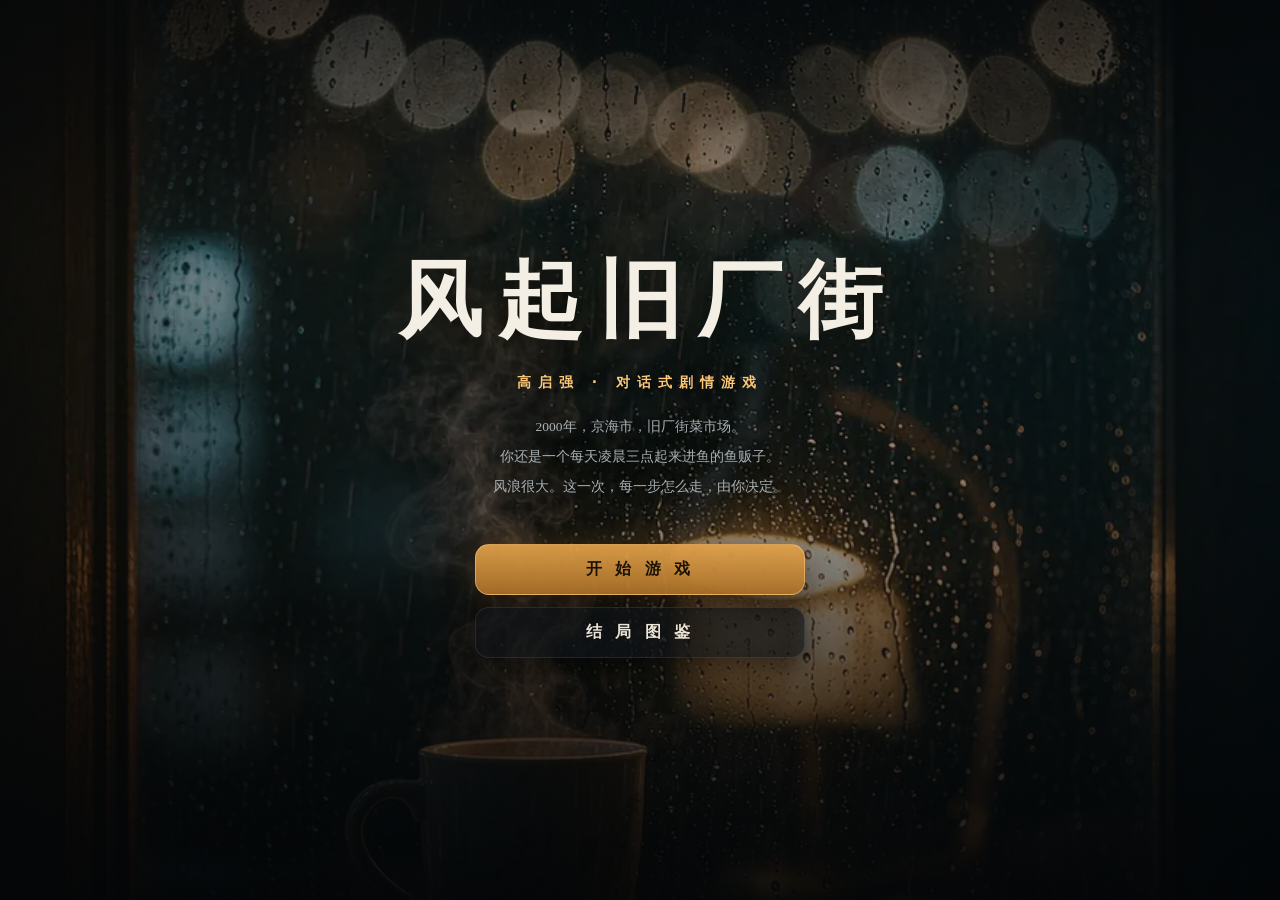
==== commit 933c3325: "v2.5: 写实电影感全平台改版 + 安卓性能优化 + 全平台长按拖拽 画风 - 7 个场景背景全部换为照片级写实图像（暗夜低照度、暖琥珀实用光 vs 冷青阴影、   浅景深、湿面反光），横向 144" ====
--- a/android/assets/index.html
+++ b/android/assets/index.html
@@ -2,256 +2,507 @@
 <html lang="zh-CN">
 <head>
 <meta charset="utf-8">
-<meta name="viewport" content="width=device-width, initial-scale=1, viewport-fit=cover, user-scalable=no"><link rel="manifest" href="manifest.json"><meta name="theme-color" content="#0d0d10"><meta name="mobile-web-app-capable" content="yes"><meta name="apple-mobile-web-app-capable" content="yes"><meta name="apple-mobile-web-app-status-bar-style" content="black-translucent">
-<link rel="icon" type="image/png" href="[data-uri]"><title>风起旧厂街 · 高启强 | 对话式剧情游戏</title>
-<style>/* ================= 风起旧厂街 · Android 版（Luma 暗色 × 液态玻璃 Liquid Glass） ================= */
-/* 玻璃配方：半透明深色面板 + backdrop-filter 模糊增饱和 + 内嵌高光镜圈（上亮下暗）+ 顶部斜向光斑 */
+<meta name="viewport" content="width=device-width, initial-scale=1, viewport-fit=cover">
+<meta name="theme-color" content="#07090b">
+<meta name="color-scheme" content="dark">
+<meta name="description" content="风起旧厂街 · 高启强 —— 2000年京海旧厂街，从鱼摊一步一步走上巅峰。对话式剧情游戏。">
+<title>风起旧厂街 · 高启强</title>
+<link rel="icon" type="image/png" href="[data-uri]">
+<link rel="apple-touch-icon" href="icon-192.png">
+<style>
+/* ==========================================================================
+   风起旧厂街 · 写实电影感（Cinematic Realism）
+   暗夜基底 + 暖琥珀实用光 + 冷青阴影 + 玻璃拟态 + 胶片颗粒
+   ========================================================================== */
+
 :root{
-  --bg:#0d0d10; --line:rgba(255,255,255,.13); --ink:#f7f7fa;
-  --dim:#a8a8b0; --dim2:#71717a; --gold:#e8c07a; --green:#8fce8f; --red:#e07a6a;
-  --glass:rgba(26,27,34,.5);
-  --glass-2:rgba(255,255,255,.07);
-  --blur:blur(20px) saturate(1.7);
-  --rim:inset 0 1px 1px rgba(255,255,255,.26),inset 0 -1px 1px rgba(255,255,255,.08),inset 1px 0 1px rgba(255,255,255,.06),inset -1px 0 1px rgba(255,255,255,.06);
-  --ui:-apple-system,"SF Pro Text","SF Pro Display",Roboto,"Segoe UI","Microsoft YaHei",sans-serif;
-}
-*{box-sizing:border-box;margin:0;padding:0;-webkit-tap-highlight-color:transparent}
+  /* 明暗层级 */
+  --bg0:#07090b; --bg1:#0b0f12; --bg2:#11171b; --bg3:#182025;
+  /* 玻璃 */
+  --glass:rgba(14,19,23,.74);
+  --glass-2:rgba(20,26,31,.62);
+  --glass-line:rgba(255,255,255,.09);
+  --glass-hi:rgba(255,255,255,.16);
+  /* 暖琥珀（主色） */
+  --amber:#e0a04a; --amber-2:#ffc878; --amber-3:#a9702a;
+  --amber-glow:rgba(224,160,74,.22);
+  /* 冷青（辅色） */
+  --teal:#3d7681; --teal-2:#74b4bb;
+  /* 文字 */
+  --ink:#ece5d8; --ink2:#a8b0b4; --ink3:#6d777d;
+  /* 语义色 */
+  --danger:#d9634f; --ok:#63a37c; --gold:#d8ab55;
+  --line:rgba(255,255,255,.08);
+  --shadow:0 18px 48px rgba(0,0,0,.62);
+  --shadow-s:0 4px 16px rgba(0,0,0,.45);
+  /* 字体 */
+  --serif:"Songti SC","STSong","Noto Serif SC","Source Han Serif SC","SimSun",Georgia,serif;
+  --ui:"PingFang SC","HarmonyOS Sans SC","Microsoft YaHei UI","Microsoft YaHei",system-ui,-apple-system,sans-serif;
+  --blur:18px;
+}
+
+*{box-sizing:border-box;margin:0;padding:0}
 html,body{height:100%}
-body{background:var(--bg);color:var(--ink);font-family:var(--ui);overflow:hidden;user-select:none;-webkit-font-smoothing:antialiased}
-button{font-family:var(--ui);cursor:pointer}
+body{
+  background:radial-gradient(ellipse at 50% 0%,#151c21 0%,var(--bg1) 45%,var(--bg0) 100%);
+  color:var(--ink);font-family:var(--ui);overflow:hidden;user-select:none;
+  -webkit-tap-highlight-color:transparent;
+  -webkit-font-smoothing:antialiased;
+}
+button{font-family:var(--ui);cursor:pointer;color:inherit;background:none;border:none}
 #app{position:fixed;inset:0;display:flex;flex-direction:column}
 
-/* ---------- 背景舞台（更饱和的光晕，让玻璃透出颜色） ---------- */
-#stage{position:absolute;inset:0;transition:opacity .6s;cursor:pointer}
-#bg{position:absolute;inset:0;transition:background 1s}
-#deco{position:absolute;right:6%;top:10%;font-size:110px;opacity:.09;filter:grayscale(50%);pointer-events:none}
-#fog{position:absolute;inset:0;background:radial-gradient(ellipse at 50% 115%,rgba(0,0,0,0) 45%,rgba(0,0,0,.42) 100%);pointer-events:none}
-.bg-market{background:radial-gradient(ellipse at 75% -10%,rgba(240,170,90,.17),transparent 55%),radial-gradient(ellipse at 10% 90%,rgba(124,185,168,.10),transparent 50%),linear-gradient(180deg,#181410 0%,#0d0d10 70%)}
-.bg-station{background:radial-gradient(ellipse at 20% -10%,rgba(110,160,230,.16),transparent 55%),linear-gradient(180deg,#0f1218 0%,#0d0d10 70%)}
-.bg-jinhan{background:radial-gradient(ellipse at 50% -10%,rgba(235,100,85,.18),transparent 55%),radial-gradient(ellipse at 85% 80%,rgba(232,192,122,.08),transparent 50%),linear-gradient(180deg,#190e10 0%,#0d0d10 70%)}
-.bg-tower{background:radial-gradient(ellipse at 80% 100%,rgba(210,180,100,.12),transparent 55%),linear-gradient(180deg,#101318 0%,#0d0d10 70%)}
-.bg-rain{background:radial-gradient(ellipse at 50% -10%,rgba(130,155,200,.13),transparent 55%),linear-gradient(180deg,#0f1216 0%,#0c0c0f 70%)}
-.bg-cell{background:radial-gradient(ellipse at 50% 100%,rgba(195,141,148,.08),transparent 60%),linear-gradient(180deg,#141418 0%,#0d0d10 100%)}
-.bg-dawn{background:radial-gradient(ellipse at 50% 110%,rgba(245,175,95,.2),transparent 60%),linear-gradient(180deg,#181510 0%,#0d0d10 70%)}
-
-/* ---------- 顶部：玻璃条 ---------- */
-#hud{position:relative;z-index:5;display:none;flex-wrap:wrap;align-items:center;gap:4px;
-  padding:calc(10px + env(safe-area-inset-top)) 16px 10px;
-  background:rgba(14,14,18,.5);backdrop-filter:var(--blur);-webkit-backdrop-filter:var(--blur);
-  box-shadow:inset 0 1px 0 rgba(255,255,255,.13),inset 0 -1px 0 rgba(255,255,255,.04)}
-#chTag{flex:1 1 auto;color:var(--dim);font-size:12.5px;font-weight:700;letter-spacing:2px;white-space:nowrap;overflow:hidden;text-overflow:ellipsis}
-#sndBtn{flex:none;background:var(--glass-2);border:1px solid var(--line);color:var(--dim);border-radius:999px;padding:6px 13px;font-size:12px;
-  box-shadow:inset 0 1px .5px rgba(255,255,255,.18);transition:background .2s}
-#sndBtn:active{background:rgba(255,255,255,.14)}
-#chipRow{flex:1 1 100%;display:flex;gap:7px;overflow-x:auto;margin-top:9px;scrollbar-width:none;padding-bottom:2px}
-#chipRow::-webkit-scrollbar{display:none}
-.chip{display:flex;align-items:center;gap:5px;font-size:12px;padding:6px 12px;border:1px solid rgba(255,255,255,.11);
-  border-radius:999px;background:rgba(255,255,255,.06);color:#c2c2c8;white-space:nowrap;flex:none;position:relative;
-  box-shadow:inset 0 1px .5px rgba(255,255,255,.16)}
-.chip b{color:var(--ink);font-weight:700;font-variant-numeric:tabular-nums}
-.chip.warn{border-color:rgba(224,122,106,.4);background:rgba(224,122,106,.1);color:#f0a99d;animation:pulse 1.4s infinite}
+/* 表情符号统一压成暖金色调，避免彩色破坏写实氛围 */
+.chip .e,#whoAv,.affRow .av,#title .fish{filter:grayscale(.8) sepia(.55) saturate(2.1) hue-rotate(-12deg) brightness(1.06)}
+#sndBtn .e{filter:grayscale(.8) sepia(.55) saturate(2.1) hue-rotate(-12deg) brightness(1.06)}
+
+/* ==========================================================================
+   舞台：写实照片 + 电影调色 + 颗粒 + 暗角
+   ========================================================================== */
+#stage{position:absolute;inset:0;transition:opacity .7s ease-out;overflow:hidden}
+#bg{position:absolute;inset:0;transition:background 1.2s ease-in-out}
+/* 照片未加载完成或加载失败时的兜底暗色（同一色系） */
+.bg-market{background:radial-gradient(ellipse at 40% 20%,#2a2419 0%,#0d1114 70%)}
+.bg-station{background:radial-gradient(ellipse at 50% 10%,#1d2a2c 0%,#0b0f12 70%)}
+.bg-jinhan{background:radial-gradient(ellipse at 55% 15%,#2e2118 0%,#0d0f13 70%)}
+.bg-tower{background:radial-gradient(ellipse at 50% 30%,#152232 0%,#080b0e 70%)}
+.bg-rain{background:radial-gradient(ellipse at 50% 25%,#1b2426 0%,#080b0d 70%)}
+.bg-cell{background:radial-gradient(ellipse at 50% 0%,#1b2226 0%,#090c0e 70%)}
+.bg-dawn{background:radial-gradient(ellipse at 50% 60%,#3a2d1c 0%,#101418 70%)}
+
+#deco{display:none}
+
+/* 写实场景照片层 */
+#sceneArt{position:absolute;inset:0;pointer-events:none;overflow:hidden}
+#sceneEnv{
+  position:absolute;inset:0;background-size:cover;background-position:center;
+  background-repeat:no-repeat;opacity:0;
+  transition:opacity .9s ease-out,background-image .9s ease-out;
+  transform:scale(1.04);animation:kenburns 34s ease-in-out infinite alternate;
+}
+@keyframes kenburns{from{transform:scale(1.04) translate3d(0,0,0)}to{transform:scale(1.11) translate3d(-1.2%,-1.2%,0)}}
+
+/* 电影调色：上方压暗出标题空间 + 下方压暗托住对白 + 整体冷暖分离 + 暗角 */
+#scenePhotoTint{
+  position:absolute;inset:0;pointer-events:none;
+  background:
+    linear-gradient(180deg,rgba(6,9,12,.80) 0%,rgba(6,9,12,.30) 26%,rgba(6,9,12,.10) 44%,rgba(5,8,10,.58) 74%,rgba(4,6,8,.90) 100%),
+    radial-gradient(ellipse at 50% 45%,rgba(0,0,0,0) 34%,rgba(0,0,0,.62) 100%),
+    linear-gradient(115deg,rgba(58,124,140,.14) 0%,rgba(0,0,0,0) 42%,rgba(150,92,30,.14) 100%);
+}
+
+/* 胶片颗粒（用 transform 动画，走合成层不触发重绘） */
+#fog{
+  position:absolute;inset:-28%;pointer-events:none;opacity:.5;mix-blend-mode:overlay;
+  background-image:url("data:image/svg+xml;utf8,<svg xmlns='http://www.w3.org/2000/svg' width='140' height='140'><filter id='n'><feTurbulence type='fractalNoise' baseFrequency='.9' numOctaves='3' stitchTiles='stitch'/><feColorMatrix type='saturate' values='0'/></filter><rect width='140' height='140' filter='url(%23n)' opacity='.42'/></svg>");
+  animation:grainshift .9s steps(3) infinite;
+  will-change:transform;
+}
+@keyframes grainshift{0%{transform:translate3d(0,0,0)}33%{transform:translate3d(-2%,1.5%,0)}66%{transform:translate3d(1.5%,-2%,0)}100%{transform:translate3d(0,0,0)}}
+
+/* 人物前景剪影：大比例压在画面下缘、重度虚化，只留「有人在场」的空间纵深，
+   不暴露卡通造型（Q 版立绘的头部轮廓被虚化彻底糊掉） */
+#sceneArt .fig{position:absolute;bottom:-20%;transition:opacity .7s ease-out;pointer-events:none}
+#sceneArt .fig svg{
+  display:block;width:100%;opacity:.5;
+  filter:brightness(0) blur(20px);
+}
+#figL{left:-16%;width:36%}
+#figR{right:-16%;width:33%}
+#chibi{display:none}
+
+/* 雨幕（bg-rain 时叠加） */
+#stage.rainOn #sceneArt::after{
+  content:"";position:absolute;inset:-45% -12%;pointer-events:none;opacity:.5;
+  background:repeating-linear-gradient(76deg,rgba(198,216,238,.10) 0 1.2px,transparent 1.2px 9px);
+  animation:rainmove .55s linear infinite;
+}
+@keyframes rainmove{from{transform:translateY(0)}to{transform:translateY(24px)}}
+
+/* ==========================================================================
+   顶部状态栏
+   ========================================================================== */
+#hud{
+  position:relative;z-index:5;display:none;flex-wrap:wrap;gap:7px;align-items:center;
+  padding:calc(11px + var(--sat,0px)) 18px 11px;
+  background:linear-gradient(180deg,rgba(8,11,14,.88) 0%,rgba(8,11,14,.52) 100%);
+  backdrop-filter:blur(var(--blur)) saturate(130%);
+  -webkit-backdrop-filter:blur(var(--blur)) saturate(130%);
+  border-bottom:1px solid var(--glass-line);
+  box-shadow:0 10px 30px rgba(0,0,0,.4);
+}
+#chTag{
+  font-family:var(--serif);color:var(--amber-2);font-size:14px;font-weight:600;
+  letter-spacing:3px;margin-right:6px;white-space:nowrap;
+  text-shadow:0 0 18px rgba(224,160,74,.45);
+}
+.chip{
+  display:flex;align-items:center;gap:5px;font-size:13px;padding:4px 12px;
+  border:1px solid var(--glass-line);border-radius:999px;
+  background:var(--glass-2);color:var(--ink2);position:relative;white-space:nowrap;
+    transition:border-color .3s,background .3s,transform .3s;
+}
+.chip b{font-weight:600;color:var(--amber-2);font-variant-numeric:tabular-nums}
+.chip.warn{
+  border-color:rgba(217,99,79,.62);background:rgba(90,32,26,.55);color:#f0b6ab;
+  animation:softpulse 2.2s ease-in-out infinite;
+}
+.chip.warn b{color:#ff9d88}
+@keyframes softpulse{50%{box-shadow:0 0 0 5px rgba(217,99,79,.14)}}
 .chip.btn{cursor:pointer}
-.chip.btn:active{background:rgba(255,255,255,.13)}
-.flo{position:absolute;right:6px;top:-4px;font-size:11px;font-weight:700;pointer-events:none;animation:flo 1.1s forwards}
-.flo.up{color:var(--green)}.flo.dn{color:var(--red)}
-@keyframes flo{from{opacity:0;transform:translateY(6px)}20%{opacity:1}to{opacity:0;transform:translateY(-14px)}}
-@keyframes pulse{50%{box-shadow:0 0 0 3px rgba(224,122,106,.16),inset 0 1px .5px rgba(255,255,255,.16)}}
-
-/* ---------- 底部悬浮玻璃导航 ---------- */
-#nav{position:fixed;left:50%;transform:translateX(-50%);bottom:calc(12px + env(safe-area-inset-bottom));
-  z-index:40;display:none;gap:2px;background:rgba(22,23,30,.42);backdrop-filter:blur(26px) saturate(1.9);-webkit-backdrop-filter:blur(26px) saturate(1.9);
-  border:1px solid rgba(255,255,255,.16);border-radius:999px;padding:7px;
-  box-shadow:inset 0 1px 1px rgba(255,255,255,.32),inset 0 -1px 1px rgba(255,255,255,.07),0 20px 50px rgba(0,0,0,.55)}
-.navbtn{display:flex;flex-direction:column;align-items:center;gap:2px;border:none;background:none;
-  color:var(--dim);font-size:11px;font-weight:500;padding:8px 26px;border-radius:999px;transition:background .2s}
-.navbtn:active{background:rgba(255,255,255,.14)}
-.navbtn .ni{font-size:20px;line-height:1.2;filter:drop-shadow(0 1px 2px rgba(0,0,0,.4))}
-
-/* ---------- 对话区（主玻璃卡） ---------- */
-#bottom{position:relative;z-index:5;margin-top:auto;padding:12px 14px calc(90px + env(safe-area-inset-bottom));
-  display:flex;flex-direction:column;align-items:center;gap:11px;cursor:pointer}
-#dlg{width:100%;max-width:520px;background:var(--glass);backdrop-filter:var(--blur);-webkit-backdrop-filter:var(--blur);
-  border:1px solid rgba(255,255,255,.14);border-radius:30px;padding:20px 18px 32px;min-height:126px;position:relative;
-  box-shadow:var(--rim),0 24px 64px rgba(0,0,0,.52)}
-#dlg::before{content:"";position:absolute;inset:0;border-radius:inherit;pointer-events:none;
-  background:linear-gradient(150deg,rgba(255,255,255,.13) 0%,rgba(255,255,255,.04) 34%,rgba(255,255,255,0) 58%)}
-#who{position:absolute;top:-15px;left:16px;display:inline-flex;align-items:center;gap:7px;background:rgba(18,18,24,.66);
-  backdrop-filter:blur(12px) saturate(1.5);border:1px solid rgba(255,255,255,.15);border-radius:999px;
-  padding:4px 13px 4px 5px;font-size:13px;font-weight:600;letter-spacing:.5px;box-shadow:inset 0 1px .5px rgba(255,255,255,.22),0 6px 18px rgba(0,0,0,.35)}
-#who .av{width:24px;height:24px;border-radius:50%;display:grid;place-items:center;font-size:13px;background:rgba(255,255,255,.1);border:1px solid rgba(255,255,255,.2)}
-#txt{font-size:17px;line-height:1.9;color:var(--ink);min-height:70px;white-space:pre-wrap}
-#hint{position:absolute;right:18px;bottom:12px;font-size:11px;color:var(--dim2);opacity:.85;animation:blink 1.4s infinite}
+.chip.btn:hover{transform:scale(1.05);border-color:rgba(224,160,74,.55);background:rgba(224,160,74,.12)}
+#sndBtn{
+  margin-left:auto;background:var(--glass-2);border:1px solid var(--glass-line);
+  color:var(--ink2);border-radius:999px;padding:4px 13px;font-size:12.5px;
+    transition:all .3s;
+}
+#sndBtn:hover{color:var(--amber-2);border-color:rgba(224,160,74,.5);transform:scale(1.05)}
+.flo{position:absolute;right:8px;top:-6px;font-size:12px;font-weight:700;pointer-events:none;animation:flo 1.1s forwards}
+.flo.up{color:#7fd4a2}.flo.dn{color:#ff8f7a}
+@keyframes flo{from{opacity:0;transform:translateY(6px)}20%{opacity:1}to{opacity:0;transform:translateY(-18px)}}
+
+/* ==========================================================================
+   对话区
+   ========================================================================== */
+#bottom{position:relative;z-index:5;margin-top:auto;padding:14px 18px calc(22px + var(--sab,0px));display:flex;flex-direction:column;align-items:center;gap:12px}
+#dlg{
+  width:min(940px,100%);
+  background:linear-gradient(180deg,rgba(20,26,31,.80) 0%,rgba(11,15,18,.86) 100%);
+  border:1px solid var(--glass-line);border-top-color:var(--glass-hi);
+  border-radius:16px;padding:20px 24px 17px;min-height:136px;position:relative;
+  box-shadow:var(--shadow);
+  backdrop-filter:blur(var(--blur)) saturate(135%);
+  -webkit-backdrop-filter:blur(var(--blur)) saturate(135%);
+}
+#who{
+  position:absolute;top:-14px;left:20px;display:inline-flex;align-items:center;gap:7px;
+  background:linear-gradient(180deg,rgba(38,30,19,.96),rgba(22,18,12,.96));
+  border:1px solid rgba(224,160,74,.42);border-radius:999px;
+  padding:3px 14px 3px 6px;font-size:13px;font-weight:600;letter-spacing:1.5px;
+  color:var(--amber-2);box-shadow:0 4px 18px rgba(0,0,0,.5),0 0 22px rgba(224,160,74,.14);
+}
+#who .av{
+  width:23px;height:23px;border-radius:50%;display:grid;place-items:center;font-size:12px;
+  background:rgba(224,160,74,.16);border:1px solid rgba(224,160,74,.35);
+}
+#txt{
+  font-family:var(--serif);font-size:19px;line-height:1.95;letter-spacing:.5px;
+  min-height:72px;color:var(--ink);white-space:pre-wrap;
+  text-shadow:0 1px 12px rgba(0,0,0,.55);
+}
+#hint{position:absolute;right:18px;bottom:11px;font-size:12px;color:var(--amber);opacity:.75;letter-spacing:1px;animation:blink 1.7s ease-in-out infinite}
 @keyframes blink{50%{opacity:.2}}
 
-/* ---------- Q版人物立绘 ---------- */
-#chibi{position:absolute;right:12px;bottom:100%;width:78px;margin-bottom:-27px;pointer-events:none;z-index:6;
-  opacity:0;transform:translateY(10px) scale(.86);transition:opacity .45s ease-out,transform .45s ease-out}
-#chibi.show{opacity:1;transform:translateY(0) scale(1)}
-#chibi::before{content:"";position:absolute;inset:4px;border-radius:50%;background:radial-gradient(circle,rgba(255,255,255,.1),rgba(255,255,255,0) 70%)}
-#chibi svg{display:block;width:100%;position:relative;filter:drop-shadow(0 6px 14px rgba(0,0,0,.6));animation:bob 3.4s ease-in-out infinite alternate}
-@keyframes bob{from{transform:translateY(0)}to{transform:translateY(-3px)}}
-
-/* ---------- 选项（玻璃票据卡） ---------- */
-#choices{width:100%;max-width:520px;display:flex;flex-direction:column;gap:10px}
-.choice{position:relative;text-align:left;background:rgba(26,27,34,.44);backdrop-filter:blur(16px) saturate(1.6);-webkit-backdrop-filter:blur(16px) saturate(1.6);
-  border:1px solid rgba(255,255,255,.13);border-radius:22px;color:var(--ink);
-  font-size:15px;font-weight:500;padding:14px 40px 13px 52px;line-height:1.55;min-height:54px;
-  box-shadow:inset 0 1px .8px rgba(255,255,255,.2),0 10px 30px rgba(0,0,0,.32);
-  transition:transform .15s,background .15s,border-color .15s;animation:cardIn .3s ease-out backwards}
-.choice:nth-child(2){animation-delay:.05s}
-.choice:nth-child(3){animation-delay:.1s}
-.choice:nth-child(4){animation-delay:.15s}
-@keyframes cardIn{from{opacity:0;transform:translateY(12px)}to{opacity:1;transform:none}}
-.choice::before{content:"";position:absolute;left:17px;top:17px;width:18px;height:18px;border-radius:50%;
-  border:2px solid rgba(255,255,255,.3);box-shadow:inset 0 1px .5px rgba(255,255,255,.25)}
-.choice::after{content:"›";position:absolute;right:16px;top:50%;transform:translateY(-52%);color:rgba(255,255,255,.28);font-size:20px;line-height:1}
-.choice:active{transform:scale(.98);background:rgba(255,255,255,.12);border-color:rgba(255,255,255,.22)}
-.choice .fx{display:block;font-size:11.5px;color:var(--dim);margin-top:3px;font-weight:400}
-.choice.lock{opacity:.4}
-.choice.lock::before{content:"🔒";border:none;width:auto;height:auto;font-size:12px;left:15px;top:17px}
-.choice.cardOpt{background:rgba(74,58,26,.4);border-color:rgba(232,192,122,.35)}
-.choice.cardOpt::before{content:"🃏";border:none;width:auto;height:auto;font-size:15px;left:15px;top:15px}
-
-/* ---------- 覆盖层 ---------- */
-.ovl{position:fixed;inset:0;z-index:50;display:none;align-items:center;justify-content:center;flex-direction:column;
-  text-align:center;padding:24px;overflow:auto}
+/* ==========================================================================
+   选项
+   ========================================================================== */
+#choices{width:min(940px,100%);display:flex;flex-direction:column;gap:9px}
+.choice{
+  position:relative;text-align:left;
+  background:linear-gradient(180deg,rgba(20,26,31,.76) 0%,rgba(12,16,19,.80) 100%);
+  border:1px solid var(--glass-line);border-radius:14px;color:var(--ink);
+  font-size:15.5px;font-weight:500;padding:13px 17px 13px 46px;line-height:1.55;
+  box-shadow:var(--shadow-s);transition:all .32s cubic-bezier(.4,0,.2,1);
+    overflow:hidden;
+}
+/* 左侧琥珀指示条 + 序号 */
+.choice::before{
+  content:"";position:absolute;left:0;top:0;bottom:0;width:3px;
+  background:linear-gradient(180deg,var(--amber-2),var(--amber-3));
+  transform:scaleY(0);transform-origin:center;transition:transform .32s cubic-bezier(.4,0,.2,1);
+}
+.choice::after{
+  content:"";position:absolute;left:20px;top:50%;width:6px;height:6px;
+  margin-top:-3px;border-radius:50%;background:var(--amber);
+  box-shadow:0 0 10px rgba(224,160,74,.55);transition:all .32s;
+}
+.choice:hover{
+  transform:translateX(3px);
+  border-color:rgba(224,160,74,.48);
+  background:linear-gradient(180deg,rgba(38,32,22,.82) 0%,rgba(20,18,14,.84) 100%);
+  box-shadow:var(--shadow),0 0 28px rgba(224,160,74,.12);
+}
+.choice:hover::before{transform:scaleY(1)}
+.choice:active{transform:translateX(3px) scale(.985)}
+.choice .fx{display:block;font-size:12px;color:var(--ink3);margin-top:4px;font-family:var(--ui);letter-spacing:.3px}
+.choice.lock{opacity:.42;cursor:not-allowed}
+.choice.lock:hover{transform:none;box-shadow:var(--shadow-s);border-color:var(--glass-line);background:linear-gradient(180deg,rgba(20,26,31,.76),rgba(12,16,19,.80))}
+.choice.lock::after{background:var(--ink3);box-shadow:none}
+.choice.cardOpt{border-color:rgba(224,160,74,.42);background:linear-gradient(180deg,rgba(44,34,18,.78) 0%,rgba(24,19,12,.82) 100%)}
+.choice.cardOpt::after{background:var(--amber-2);box-shadow:0 0 12px rgba(255,200,120,.7)}
+.choice.chosen{border-color:rgba(224,160,74,.9);background:rgba(224,160,74,.2)}
+
+/* 长按拖拽选择（Apple 式） */
+body.dragging{overflow:hidden;cursor:grabbing}
+body.dragging #choices{touch-action:none}
+body.dragging #choices{filter:saturate(.55) brightness(.82)}
+body.dragging #choices .choice{transition:transform .12s ease-out,background .12s,border-color .12s,box-shadow .12s}
+.choice.dragOver{
+  background:linear-gradient(180deg,rgba(72,56,26,.92),rgba(40,31,16,.94))!important;
+  border-color:var(--amber-2)!important;
+  transform:translateX(5px) scale(1.02);
+  box-shadow:0 0 34px rgba(224,160,74,.34),var(--shadow)!important;
+}
+.choice.dragOver::before{transform:scaleY(1)}
+.choice.dragOver::after{background:#fff;box-shadow:0 0 14px rgba(255,255,255,.85)}
+.choice.dragging{transform:scale(.975);opacity:.72}
+.dragHint{
+  margin:0 auto 8px;text-align:center;font-size:12px;color:var(--amber-2);
+  letter-spacing:2px;padding:6px 18px;border-radius:999px;
+  background:rgba(8,11,14,.80);border:1px solid rgba(224,160,74,.34);
+  box-shadow:0 6px 22px rgba(0,0,0,.55);white-space:nowrap;
+  transition:opacity .5s;
+}
+.dragHint.fade{opacity:0}
+
+/* ==========================================================================
+   覆盖层
+   ========================================================================== */
+.ovl{
+  position:fixed;inset:0;z-index:50;display:none;align-items:center;justify-content:center;
+  flex-direction:column;text-align:center;padding:26px;overflow:auto;
+  background:rgba(5,7,9,.80);
+  backdrop-filter:blur(22px) saturate(120%);-webkit-backdrop-filter:blur(22px) saturate(120%);
+}
 .ovl.show{display:flex}
-#era,#title,#ending,#gallery{background:rgba(9,9,12,.86);backdrop-filter:blur(18px) saturate(1.4);-webkit-backdrop-filter:blur(18px) saturate(1.4)}
-#wave,#panel{background:rgba(9,9,12,.66);backdrop-filter:blur(20px) saturate(1.5);-webkit-backdrop-filter:blur(20px) saturate(1.5)}
-
-#era .y{font-size:12px;letter-spacing:6px;color:var(--dim);margin-bottom:14px}
-#era .t{font-size:36px;font-weight:800;letter-spacing:7px;color:var(--ink)}
-#era .s{margin-top:16px;color:var(--dim);font-size:14px;line-height:1.9;max-width:330px}
-#era .go{margin-top:44px;background:var(--ink);color:#111;border:none;border-radius:999px;
-  padding:14px 48px;font-size:15px;font-weight:700;transition:transform .15s;box-shadow:0 10px 30px rgba(0,0,0,.4)}
-#era .go:active{transform:scale(.96)}
-
-#title{background:radial-gradient(ellipse at 50% 24%,rgba(52,54,66,.7),rgba(10,10,14,.94) 72%)}
-#title::after{content:"";position:absolute;bottom:8px;left:50%;transform:translateX(-50%);width:126px;height:5px;border-radius:99px;background:rgba(255,255,255,.14)}
-#title .fish{font-size:58px;margin-bottom:12px;filter:drop-shadow(0 0 38px rgba(255,255,255,.3))}
-#title h1{font-size:42px;font-weight:800;letter-spacing:8px;color:var(--ink)}
-#title .sub{margin-top:10px;color:var(--dim);letter-spacing:4px;font-size:13px;font-weight:600}
-#title .desc{margin-top:14px;color:var(--dim);font-size:13px;line-height:2;max-width:340px}
-#title .btns{margin-top:32px;display:flex;flex-direction:column;gap:10px;width:min(320px,84vw)}
-.mbtn{background:rgba(255,255,255,.07);backdrop-filter:blur(14px) saturate(1.5);-webkit-backdrop-filter:blur(14px) saturate(1.5);
-  border:1px solid rgba(255,255,255,.14);color:var(--ink);border-radius:999px;padding:14px 20px;
-  font-size:15px;font-weight:600;letter-spacing:2px;box-shadow:inset 0 1px .6px rgba(255,255,255,.22),0 10px 28px rgba(0,0,0,.3);transition:transform .15s,background .15s}
-.mbtn:active{transform:scale(.97);background:rgba(255,255,255,.13)}
-.mbtn.pri{background:var(--ink);color:#111;border-color:var(--ink);box-shadow:0 12px 32px rgba(255,255,255,.08)}
-
-/* ---------- 结局 ---------- */
-#endCard{position:relative;width:100%;max-width:430px;background:var(--glass);backdrop-filter:var(--blur);-webkit-backdrop-filter:var(--blur);
-  border:1px solid rgba(255,255,255,.14);border-radius:28px;padding:26px 24px 22px;text-align:left;
-  box-shadow:var(--rim),0 28px 76px rgba(0,0,0,.58)}
-#endCard::before{content:"";position:absolute;inset:0;border-radius:inherit;pointer-events:none;
-  background:linear-gradient(150deg,rgba(255,255,255,.12) 0%,rgba(255,255,255,.03) 36%,rgba(255,255,255,0) 58%)}
-#endCard .tag{color:var(--dim2);letter-spacing:3px;font-size:11px}
-#endName{font-size:29px;font-weight:800;letter-spacing:4px;margin:8px 0 4px;color:var(--gold)}
-#endGrade{position:absolute;right:22px;top:22px;width:58px;height:58px;border-radius:50%;display:grid;place-items:center;
-  font-size:27px;font-weight:800;border:3px solid var(--gold);color:var(--gold);
-  background:rgba(232,192,122,.08);box-shadow:inset 0 1px .6px rgba(255,255,255,.25)}
-#endText{font-size:14px;line-height:1.9;color:#dedee2;margin:12px 0 14px;white-space:pre-wrap}
-#fates{border-top:1px solid rgba(255,255,255,.09);padding-top:12px;display:grid;gap:5px;font-size:12.5px;color:var(--dim)}
-#fates b{color:var(--ink);margin-right:8px;font-weight:600}
-#endStats{margin-top:12px;display:flex;flex-wrap:wrap;gap:6px;font-size:11.5px}
-#endStats span{background:rgba(255,255,255,.07);border:1px solid rgba(255,255,255,.1);border-radius:999px;padding:4px 10px;color:var(--dim)}
-#endBtns{margin-top:18px;display:flex;gap:8px;flex-wrap:wrap}
-#endBtns .mbtn{padding:12px 16px;font-size:13.5px;flex:1;letter-spacing:1px}
-
-/* ---------- 图鉴 / 面板 ---------- */
-#gallery h2{font-size:24px;font-weight:800;letter-spacing:6px;color:var(--ink);margin-bottom:14px}
-#gGrid{display:grid;grid-template-columns:1fr 1fr;gap:10px;width:100%;max-width:440px}
-.gslot{border-radius:18px;padding:14px;text-align:left;background:rgba(255,255,255,.05);border:1px solid rgba(255,255,255,.1);
-  box-shadow:inset 0 1px .5px rgba(255,255,255,.14)}
-.gslot.on{background:rgba(232,192,122,.1);border-color:rgba(232,192,122,.3)}
-.gslot .gn{font-size:15px;font-weight:700;color:var(--ink)}
+
+/* 时代过场 */
+#era .y{font-size:13px;letter-spacing:9px;color:var(--amber);margin-bottom:18px;text-shadow:0 0 18px rgba(224,160,74,.4)}
+#era .t{font-family:var(--serif);font-size:clamp(38px,8vw,58px);font-weight:600;letter-spacing:12px;color:var(--ink);text-shadow:0 4px 30px rgba(0,0,0,.8)}
+#era .s{margin-top:22px;color:var(--ink2);font-family:var(--serif);font-size:16.5px;line-height:2.1;max-width:540px}
+#era .go,.mbtn{
+  margin-top:44px;background:linear-gradient(180deg,rgba(224,160,74,.94),rgba(170,112,40,.94));
+  color:#1a1206;border:1px solid rgba(255,200,120,.5);border-radius:14px;
+  padding:12px 36px;font-size:14px;font-weight:700;letter-spacing:4px;
+  box-shadow:0 10px 30px rgba(0,0,0,.5),0 0 26px rgba(224,160,74,.22);transition:all .4s cubic-bezier(.4,0,.2,1);
+}
+#era .go:hover,.mbtn:hover{transform:translateY(-2px);box-shadow:0 14px 38px rgba(0,0,0,.55),0 0 34px rgba(224,160,74,.34)}
+#era .go:active,.mbtn:active{transform:translateY(0) scale(.98)}
+
+/* 标题页：真实窗景主视觉 */
+#title{
+  background:var(--bg0);overflow:hidden;justify-content:center;
+}
+#titleArt{
+  position:absolute;inset:0;background-size:cover;background-position:center;
+  opacity:0;transition:opacity 1.4s ease-out;
+  transform:scale(1.06);animation:kenburns 40s ease-in-out infinite alternate;
+}
+#title::after{
+  content:"";position:absolute;inset:0;pointer-events:none;z-index:1;
+  background:
+    linear-gradient(180deg,rgba(5,7,9,.72) 0%,rgba(5,7,9,.22) 28%,rgba(4,6,8,.40) 58%,rgba(3,5,7,.90) 100%),
+    radial-gradient(ellipse at 50% 44%,rgba(0,0,0,0) 30%,rgba(0,0,0,.52) 100%),
+    linear-gradient(100deg,rgba(150,92,30,.14),rgba(0,0,0,0) 45%,rgba(58,124,140,.12));
+}
+/* 注意：只给文字层提 z-index，绝不能写成 #title>* —— 那会把 #titleArt 的
+   position:absolute 覆盖成 relative（同优先级后定义者胜），主视觉会直接塌成 0 高 */
+#title .fish,#title h1,#title .sub,#title .desc,#title .btns{position:relative;z-index:2}
+#title .fish{
+  font-size:0;width:2px;height:2px;overflow:hidden;
+  filter:grayscale(1) sepia(.6) saturate(2) brightness(1.1);
+}
+#title h1{
+  font-family:var(--serif);font-size:clamp(42px,9vw,84px);font-weight:600;
+  letter-spacing:16px;text-indent:16px;color:#f4efe4;
+  text-shadow:0 6px 40px rgba(0,0,0,.9),0 0 60px rgba(224,160,74,.22);
+}
+#title .sub{
+  margin-top:16px;color:var(--amber-2);letter-spacing:7px;font-size:14px;font-weight:600;
+  text-shadow:0 2px 18px rgba(0,0,0,.85);
+}
+#title .desc{
+  margin-top:20px;color:var(--ink2);font-size:13.5px;line-height:2.2;max-width:540px;
+  font-family:var(--serif);text-shadow:0 2px 16px rgba(0,0,0,.9);
+}
+#title .btns{margin-top:42px;display:flex;flex-direction:column;gap:12px;width:min(330px,84vw)}
+/* 标题页按钮次级态 */
+#title .mbtn{background:rgba(14,19,23,.66);border:1px solid var(--glass-line);color:var(--ink);border-radius:14px;
+  padding:14px 20px;font-size:15.5px;font-weight:600;letter-spacing:4px;margin-top:0;
+    box-shadow:0 8px 26px rgba(0,0,0,.5);transition:all .4s cubic-bezier(.4,0,.2,1)}
+#title .mbtn:hover{transform:translateY(-2px);border-color:rgba(224,160,74,.5);background:rgba(30,26,18,.72)}
+#title .mbtn.pri{
+  background:linear-gradient(180deg,rgba(224,160,74,.95),rgba(170,112,40,.95));
+  color:#1a1206;border-color:rgba(255,200,120,.55);
+  box-shadow:0 12px 34px rgba(0,0,0,.55),0 0 30px rgba(224,160,74,.26);
+}
+
+/* 结局 */
+#endCard{
+  position:relative;width:min(780px,100%);
+  background:linear-gradient(180deg,rgba(18,23,27,.84),rgba(9,12,15,.9));
+  border:1px solid var(--glass-line);border-top-color:var(--glass-hi);border-radius:18px;
+  padding:36px 36px 30px;text-align:left;box-shadow:var(--shadow);
+  backdrop-filter:blur(20px) saturate(130%);-webkit-backdrop-filter:blur(20px) saturate(130%);
+}
+#endCard .tag{color:var(--amber);letter-spacing:5px;font-size:12px}
+#endName{font-family:var(--serif);font-size:clamp(30px,6vw,44px);font-weight:600;letter-spacing:9px;margin:12px 0 6px;color:#f2e8d6;text-shadow:0 4px 26px rgba(0,0,0,.8)}
+#endGrade{
+  position:absolute;right:36px;top:32px;width:76px;height:76px;border-radius:50%;
+  display:grid;place-items:center;font-family:var(--serif);font-size:38px;
+  border:2px solid var(--gold);color:var(--gold);background:rgba(216,171,85,.10);
+  box-shadow:0 0 30px rgba(216,171,85,.22),inset 0 0 20px rgba(216,171,85,.08);
+}
+#endText{font-family:var(--serif);font-size:16.5px;line-height:2.15;color:var(--ink);margin:16px 0 20px;white-space:pre-wrap}
+#fates{border-top:1px dashed var(--glass-line);padding-top:16px;display:grid;gap:7px;font-size:13.5px;color:var(--ink2)}
+#fates b{color:var(--amber-2);font-weight:600;margin-right:9px}
+#endStats{margin-top:18px;display:flex;flex-wrap:wrap;gap:8px;font-size:12.5px}
+#endStats span{border:1px solid var(--glass-line);border-radius:999px;padding:3px 11px;color:var(--ink2);background:rgba(255,255,255,.04)}
+#endBtns{margin-top:26px;display:flex;gap:12px;flex-wrap:wrap}
+#endBtns .mbtn{padding:11px 24px;font-size:14px;letter-spacing:3px;margin-top:0}
+#endBtns .mbtn:not(.pri){background:rgba(14,19,23,.66);color:var(--ink);border:1px solid var(--glass-line)}
+
+/* 图鉴 */
+#gallery h2,#gTitle{font-family:var(--serif);letter-spacing:9px;font-size:clamp(24px,5vw,32px);font-weight:600;color:var(--amber-2);margin-bottom:20px;text-shadow:0 4px 26px rgba(0,0,0,.8)}
+#gGrid{display:grid;grid-template-columns:repeat(auto-fit,minmax(210px,1fr));gap:12px;width:min(880px,100%)}
+.gslot{
+  border:1px solid var(--glass-line);border-radius:14px;padding:17px 15px;text-align:left;
+  background:linear-gradient(180deg,rgba(20,26,31,.74),rgba(11,15,18,.80));
+  box-shadow:var(--shadow-s);  transition:all .3s;
+}
+.gslot.on{border-color:rgba(216,171,85,.5);background:linear-gradient(180deg,rgba(46,36,18,.72),rgba(24,19,11,.8));box-shadow:var(--shadow-s),0 0 26px rgba(216,171,85,.12)}
+.gslot .gn{font-family:var(--serif);font-size:19px;letter-spacing:3px;color:var(--ink)}
 .gslot.on .gn{color:var(--gold)}
-.gslot .gd{margin-top:5px;font-size:11.5px;color:var(--dim);line-height:1.65}
+.gslot .gd{margin-top:7px;font-size:12.5px;color:var(--ink3);line-height:1.75}
 .gslot.off{opacity:.45}
 
-.panelCard{width:100%;max-width:420px;background:var(--glass);backdrop-filter:var(--blur);-webkit-backdrop-filter:var(--blur);
-  border:1px solid rgba(255,255,255,.14);border-radius:28px;padding:20px;max-height:84vh;overflow:auto;text-align:left;
-  box-shadow:var(--rim),0 26px 70px rgba(0,0,0,.55)}
-.panelCard::before{content:"";position:absolute;display:none}
-.pTitle{font-size:18px;font-weight:800;letter-spacing:4px;color:var(--ink);margin-bottom:10px}
-.affRow{display:flex;align-items:center;gap:10px;padding:8px 0;border-bottom:1px solid rgba(255,255,255,.07);font-size:13px}
-.affRow .av{width:28px;height:28px;border-radius:50%;display:grid;place-items:center;background:rgba(255,255,255,.09);font-size:14px;flex:none}
-.affRow .bar{flex:1;height:6px;border-radius:99px;background:rgba(255,255,255,.1);overflow:hidden}
-.affRow .bar i{display:block;height:100%;border-radius:99px}
-.affRow .st{width:132px;font-size:10.5px;color:var(--dim);text-align:right;flex:none}
-.cardRow{display:flex;gap:9px;padding:8px 0;border-bottom:1px solid rgba(255,255,255,.07);font-size:12.5px;align-items:flex-start}
-.cardRow .cn{color:var(--gold);font-weight:700;flex:none}
-.cardRow .cd{color:var(--dim);line-height:1.7}
-.tabs{display:flex;gap:6px;margin-bottom:12px}
-.tabs button{background:rgba(255,255,255,.06);border:1px solid rgba(255,255,255,.1);color:var(--dim);border-radius:999px;padding:7px 16px;font-size:12.5px;font-weight:600}
-.tabs button.on{background:var(--ink);color:#111;border-color:var(--ink)}
-.achGrid{display:grid;grid-template-columns:1fr 1fr;gap:9px;width:100%;max-width:440px}
-.ach{border-radius:16px;padding:12px;text-align:left;background:rgba(255,255,255,.05);border:1px solid rgba(255,255,255,.1)}
-.ach.on{background:rgba(232,192,122,.1);border-color:rgba(232,192,122,.3)}
-.ach .an{font-size:13px;font-weight:700;color:var(--ink)}
+/* 风浪 / 面板 */
+.waveCard{
+  width:min(740px,100%);
+  background:linear-gradient(180deg,rgba(18,23,27,.86),rgba(9,12,15,.92));
+  border:1px solid var(--glass-line);border-top-color:var(--glass-hi);border-radius:18px;
+  padding:28px 28px 22px;text-align:left;box-shadow:var(--shadow);
+  max-height:92vh;overflow:auto;
+  backdrop-filter:blur(20px) saturate(130%);-webkit-backdrop-filter:blur(20px) saturate(130%);
+}
+.wEra{color:var(--amber);letter-spacing:5px;font-size:12px}
+.wTitle{font-family:var(--serif);font-size:clamp(24px,5vw,32px);font-weight:600;letter-spacing:9px;color:#f2e8d6;margin:8px 0 4px;text-shadow:0 4px 26px rgba(0,0,0,.8)}
+.wTurn{font-size:13px;color:var(--ink2);margin-bottom:5px}
+.wHint{font-size:12.5px;color:var(--ink3);margin-bottom:16px}
+.wActs{display:grid;grid-template-columns:1fr 1fr;gap:10px}
+.wAct{
+  background:linear-gradient(180deg,rgba(20,26,31,.76),rgba(12,16,19,.80));
+  border:1px solid var(--glass-line);border-radius:14px;color:var(--ink);
+  padding:12px 14px;text-align:left;font-size:14px;font-weight:600;
+  box-shadow:var(--shadow-s);transition:all .3s cubic-bezier(.4,0,.2,1);
+}
+.wAct:hover{transform:translateY(-2px);border-color:rgba(224,160,74,.5);background:linear-gradient(180deg,rgba(40,33,20,.8),rgba(20,17,12,.84))}
+.wAct:active{transform:scale(.985)}
+.wAct .wd{display:block;font-size:11.5px;color:var(--ink3);margin-top:3px;font-weight:400}
+.wLog{margin-top:14px;font-size:13px;color:#9ed0ae;min-height:18px;line-height:1.75;white-space:pre-wrap}
+#evBox{margin:12px 0 4px;border:1px solid rgba(224,160,74,.42);border-radius:14px;padding:13px 15px;background:rgba(60,44,20,.42)}
+#evBox .et{font-family:var(--serif);color:var(--amber-2);font-size:16px;font-weight:600;margin-bottom:7px;letter-spacing:2px}
+#evBox .ed{font-size:13.5px;line-height:1.9;color:var(--ink);margin-bottom:11px;white-space:pre-wrap}
+.wSkip{
+  margin-top:16px;background:none;border:1px dashed rgba(224,160,74,.45);color:var(--ink3);
+  border-radius:999px;padding:7px 18px;font-size:12px;transition:all .3s;
+}
+.wSkip:hover{color:var(--amber-2);border-color:rgba(224,160,74,.75);transform:scale(1.04)}
+
+.panelCard{
+  width:min(580px,100%);
+  background:linear-gradient(180deg,rgba(18,23,27,.86),rgba(9,12,15,.92));
+  border:1px solid var(--glass-line);border-top-color:var(--glass-hi);border-radius:18px;
+  padding:26px;max-height:88vh;overflow:auto;text-align:left;box-shadow:var(--shadow);
+  backdrop-filter:blur(20px) saturate(130%);-webkit-backdrop-filter:blur(20px) saturate(130%);
+}
+.pTitle{font-family:var(--serif);letter-spacing:7px;font-size:22px;font-weight:600;color:var(--amber-2);margin-bottom:16px}
+.affRow{display:flex;align-items:center;gap:11px;padding:9px 0;border-bottom:1px dashed var(--glass-line);font-size:14px}
+.affRow .av{width:31px;height:31px;border-radius:50%;display:grid;place-items:center;background:rgba(224,160,74,.12);border:1px solid rgba(224,160,74,.3);font-size:14px}
+.affRow .bar{flex:1;height:7px;border-radius:99px;background:rgba(255,255,255,.07);overflow:hidden}
+.affRow .bar i{display:block;height:100%;border-radius:99px;transition:width .7s cubic-bezier(.4,0,.2,1);box-shadow:0 0 10px currentColor}
+.affRow .st{width:162px;font-size:11.5px;color:var(--ink3);text-align:right;flex:none}
+.cardRow{display:flex;gap:11px;align-items:flex-start;padding:10px 0;border-bottom:1px dashed var(--glass-line);font-size:13.5px}
+.cardRow .cn{color:var(--amber-2);font-family:var(--serif);letter-spacing:3px;flex:none;font-weight:600}
+.cardRow .cd{color:var(--ink2);line-height:1.75}
+.tabs{display:flex;gap:9px;margin-bottom:16px;flex-wrap:wrap;justify-content:center}
+.tabs button{
+  background:var(--glass-2);border:1px solid var(--glass-line);color:var(--ink2);
+  border-radius:999px;padding:7px 19px;font-size:13px;font-weight:600;letter-spacing:2px;
+  transition:all .3s;}
+.tabs button:hover{transform:scale(1.05);border-color:rgba(224,160,74,.45);color:var(--ink)}
+.tabs button.on{background:linear-gradient(180deg,rgba(224,160,74,.9),rgba(170,112,40,.9));color:#1a1206;border-color:rgba(255,200,120,.5)}
+.achGrid{display:grid;grid-template-columns:repeat(auto-fit,minmax(232px,1fr));gap:10px;width:min(780px,100%)}
+.ach{
+  border:1px solid var(--glass-line);border-radius:14px;padding:13px 15px;text-align:left;
+  background:linear-gradient(180deg,rgba(20,26,31,.74),rgba(11,15,18,.80));
+  /* 毛玻璃已按性能考虑移除 */transition:all .3s;
+}
+.ach.on{border-color:rgba(216,171,85,.48);background:linear-gradient(180deg,rgba(46,36,18,.7),rgba(24,19,11,.8))}
+.ach .an{font-size:14.5px;font-weight:600;color:var(--ink)}
 .ach.on .an{color:var(--gold)}
-.ach .ad{font-size:10.5px;color:var(--dim);margin-top:3px;line-height:1.6}
-.ach.off{opacity:.45}
-
-/* ---------- 风浪回合 ---------- */
-.waveCard{width:100%;max-width:440px;background:var(--glass);backdrop-filter:var(--blur);-webkit-backdrop-filter:var(--blur);
-  border:1px solid rgba(255,255,255,.14);border-radius:28px;padding:22px 20px 16px;
-  text-align:left;max-height:88vh;overflow:auto;box-shadow:var(--rim),0 24px 68px rgba(0,0,0,.55)}
-.waveCard::before{content:"";position:absolute;display:none}
-.wEra{color:var(--dim2);letter-spacing:2px;font-size:11px}
-.wTitle{font-size:24px;font-weight:800;letter-spacing:5px;color:var(--ink);margin:6px 0 2px}
-.wTurn{font-size:12.5px;color:var(--dim);margin-bottom:4px}
-.wHint{font-size:12px;color:var(--dim2);margin-bottom:12px}
-.wActs{display:grid;grid-template-columns:1fr 1fr;gap:8px}
-.wAct{background:rgba(255,255,255,.06);border:1px solid rgba(255,255,255,.1);border-radius:18px;color:var(--ink);padding:12px;text-align:left;
-  font-size:13.5px;font-weight:600;box-shadow:inset 0 1px .5px rgba(255,255,255,.15);transition:transform .15s,background .15s}
-.wAct:active{transform:scale(.97);background:rgba(255,255,255,.13)}
-.wAct .wd{display:block;font-size:11px;color:var(--dim);margin-top:2px;font-weight:400}
-.wLog{margin-top:10px;font-size:12.5px;color:var(--green);min-height:16px;line-height:1.7;white-space:pre-wrap}
-#evBox{margin:8px 0 2px;border-radius:18px;padding:12px;background:rgba(232,192,122,.08);border:1px solid rgba(232,192,122,.22)}
-#evBox .et{color:var(--gold);font-size:14.5px;font-weight:700;margin-bottom:5px}
-#evBox .ed{font-size:12.5px;line-height:1.75;color:#dedee2;margin-bottom:10px}
-.wSkip{margin-top:12px;background:none;border:1px solid rgba(255,255,255,.14);color:var(--dim2);border-radius:999px;padding:7px 16px;font-size:11.5px}
-
-#toast{position:fixed;left:50%;bottom:calc(96px + env(safe-area-inset-bottom));transform:translateX(-50%);z-index:80;
-  background:rgba(30,31,38,.72);backdrop-filter:blur(16px) saturate(1.6);border:1px solid rgba(255,255,255,.16);color:var(--gold);
-  border-radius:999px;padding:9px 20px;font-size:13px;font-weight:600;opacity:0;pointer-events:none;transition:opacity .3s;
-  box-shadow:inset 0 1px .6px rgba(255,255,255,.2),0 12px 32px rgba(0,0,0,.4)}
+.ach .ad{font-size:12px;color:var(--ink3);margin-top:5px;line-height:1.65}
+.ach.off{opacity:.5}
+
+#toast{
+  position:fixed;left:50%;bottom:132px;transform:translateX(-50%);z-index:80;
+  background:linear-gradient(180deg,rgba(224,160,74,.95),rgba(170,112,40,.95));
+  color:#1a1206;border-radius:999px;padding:9px 24px;font-size:14px;letter-spacing:3px;
+  font-weight:700;opacity:0;pointer-events:none;transition:opacity .5s ease-in-out;
+  box-shadow:0 10px 30px rgba(0,0,0,.55),0 0 26px rgba(224,160,74,.3);
+}
 #toast.show{opacity:1}
 
-/* ---------- 第三视角场景插画 ---------- */
-#sceneArt{position:absolute;inset:0;pointer-events:none;overflow:hidden}
-#sceneEnv,#sceneEnv svg{position:absolute;inset:0;width:100%;height:100%}
-#sceneArt .fig{position:absolute;bottom:19%;transition:opacity .5s ease-out}
-#sceneArt .fig svg{display:block;width:100%;filter:drop-shadow(0 8px 14px rgba(0,0,0,.6))}
-#figL{left:9%;width:15%;min-width:96px}
-#figR{right:9%;width:13.5%;min-width:88px}
-#deco{display:none}
-#chibi{display:none}
-.bg-rain::after{content:"";position:absolute;inset:-40% -10%;pointer-events:none;
-  background:repeating-linear-gradient(78deg,rgba(190,210,240,.08) 0 1.5px,transparent 1.5px 10px);
-  animation:rainmove .6s linear infinite}
-@keyframes rainmove{from{transform:translateY(0)}to{transform:translateY(22px)}}
-
-/* ---------- 长按拖拽选择（Apple 式） ---------- */
-body.dragging{overflow:hidden;cursor:grabbing}
-body.dragging #choices .choice{transition:transform .12s ease-out,background .12s ease-out,border-color .12s}
-.choice.dragOver{background:rgba(255,255,255,.2)!important;border-color:rgba(255,255,255,.5)!important;
-  transform:scale(1.035);box-shadow:inset 0 1px 1px rgba(255,255,255,.4),0 16px 40px rgba(0,0,0,.5)}
-.choice.dragOver::before{border-color:#fff;background:rgba(255,255,255,.9);box-shadow:0 0 12px rgba(255,255,255,.7)}
-.choice.dragOver::after{color:#fff}
-.choice.dragging{transform:scale(.97);opacity:.72}
-.choice.chosen{background:rgba(143,206,143,.24)!important;border-color:rgba(143,206,143,.75)!important;
-  transform:scale(.985);box-shadow:inset 0 1px 1px rgba(255,255,255,.3),0 0 0 3px rgba(143,206,143,.18)}
-.choice.chosen::before{content:"✓"!important;border:none!important;font-size:14px;color:#8fce8f;left:15px;top:17px;background:none;box-shadow:none}
-.dragHint{max-width:520px;margin:0 auto 2px;text-align:center;font-size:11.5px;color:var(--dim);
-  letter-spacing:1px;opacity:1;transition:opacity .5s ease-out}
-.dragHint.fade{opacity:0}
-
-@media (min-width:720px){
-  #bottom{max-width:560px;margin-left:auto;margin-right:auto;width:100%}
-}
-@media (prefers-reduced-motion:reduce){*{animation:none!important;transition:none!important}}
+/* ==========================================================================
+   底部导航（仅窄屏 / 触屏显示）——改善手机端拇指可达性
+   ========================================================================== */
+#nav{
+  position:fixed;left:50%;transform:translateX(-50%);bottom:calc(14px + var(--sab,0px));z-index:40;
+  display:none;gap:6px;padding:6px;
+  background:rgba(10,14,17,.82);border:1px solid var(--glass-line);border-radius:999px;
+  box-shadow:0 12px 36px rgba(0,0,0,.6);
+  backdrop-filter:blur(18px) saturate(130%);-webkit-backdrop-filter:blur(18px) saturate(130%);
+}
+.navbtn{
+  display:flex;flex-direction:column;align-items:center;gap:3px;
+  padding:7px 15px;border-radius:999px;font-size:11px;letter-spacing:1px;
+  white-space:nowrap;line-height:1.15;
+  color:var(--ink2);transition:all .28s;
+}
+.navbtn .ni{font-size:16px;filter:grayscale(.8) sepia(.55) saturate(2.1) hue-rotate(-12deg) brightness(1.08)}
+.navbtn:hover,.navbtn:active{background:rgba(224,160,74,.14);color:var(--amber-2)}
+
+/* ==========================================================================
+   响应式
+   ========================================================================== */
+@media (max-width:720px){
+  :root{--blur:12px}
+  #txt{font-size:16.5px;line-height:1.9}
+  #dlg{padding:17px 18px 15px;min-height:120px;border-radius:14px}
+  #bottom{padding:10px 12px calc(92px + var(--sab,0px))}
+  #hud{padding:calc(8px + var(--sat,0px)) 10px 8px;gap:5px}
+  .chip{font-size:11.5px;padding:3px 9px}
+  #chTag{font-size:12.5px;letter-spacing:2px}
+  .choice{font-size:15px;padding:12px 14px 12px 40px}
+  .wActs{grid-template-columns:1fr}
+  #figL{left:-9%;width:38%}
+  #figR{right:-9%;width:34%}
+  #endCard{padding:26px 22px 22px}
+  #endGrade{right:22px;top:24px;width:62px;height:62px;font-size:30px}
+  #toast{bottom:170px}
+  #nav.on{display:flex}
+}
+/* 触屏设备也显示底部导航 */
+@media (hover:none) and (pointer:coarse){
+  #nav.on{display:flex}
+}
+
+/* 低特效档：安卓低端机 / 用户开启省电时降开销 */
+body.lfx #fog{display:none}
+body.lfx #sceneEnv{animation:none;transform:none}
+body.lfx #titleArt{animation:none;transform:none}
+body.lfx #sceneArt .fig svg{animation:none;filter:brightness(0) blur(20px)}
+body.lfx .ovl{backdrop-filter:none;-webkit-backdrop-filter:none;background:rgba(5,7,9,.93)}
+body.lfx #dlg,body.lfx .choice,body.lfx .waveCard,body.lfx .panelCard,body.lfx .gslot,body.lfx .ach,body.lfx .wAct,body.lfx #endCard,body.lfx #hud,body.lfx #nav{
+  backdrop-filter:none;-webkit-backdrop-filter:none;background:rgba(10,14,17,.94)
+}
+body.lfx .chip,body.lfx #sndBtn,body.lfx .tabs button{backdrop-filter:none;-webkit-backdrop-filter:none}
+body.lfx #stage.rainOn #sceneArt::after{animation:none}
+
+@media (prefers-reduced-motion:reduce){
+  *{animation:none!important;transition:none!important}
+}
+
 </style>
 </head>
 <body>
@@ -259,15 +510,15 @@
   <div id="stage"><div id="bg" class="bg-market"></div><div id="sceneArt"><div id="sceneEnv"></div><div id="scenePhotoTint"></div><div class="fig" id="figL"></div><div class="fig" id="figR"></div></div><div id="deco">🐟</div><div id="fog"></div></div>
   <div id="hud">
     <span id="chTag">序章</span>
-    <span class="chip" id="c_money">💰 资金 <b>0</b></span>
-    <span class="chip" id="c_rep">🐟 声望 <b>0</b></span>
-    <span class="chip" id="c_con">🤝 人脉 <b>0</b></span>
-    <span class="chip" id="c_risk">⚠️ 风险 <b>0</b></span>
-    <span class="chip" id="c_heart">❤️ 初心 <b>0</b></span>
-    <span class="chip btn" id="c_cards" title="谋略卡">🃏 <b>0</b></span>
-    <span class="chip btn" id="c_aff" title="人物好感">👥 好感</span>
+    <span class="chip" id="c_money"><span class="e">💰</span> 资金 <b>0</b></span>
+    <span class="chip" id="c_rep"><span class="e">🐟</span> 声望 <b>0</b></span>
+    <span class="chip" id="c_con"><span class="e">🤝</span> 人脉 <b>0</b></span>
+    <span class="chip" id="c_risk"><span class="e">⚠️</span> 风险 <b>0</b></span>
+    <span class="chip" id="c_heart"><span class="e">❤️</span> 初心 <b>0</b></span>
+    <span class="chip btn" id="c_cards" title="谋略卡"><span class="e">🃏</span> <b>0</b></span>
+    <span class="chip btn" id="c_aff" title="人物好感"><span class="e">👥</span> 好感</span>
     <span class="chip" id="c_flag" style="display:none"></span>
-    <button id="sndBtn" title="音效开关">🔊 音效</button>
+    <button id="sndBtn" title="音效开关"><span class="e">🔊</span> 音效</button>
   </div>
   <div id="bottom">
     <div id="choices"></div>
@@ -293,6 +544,7 @@
   <button class="mbtn" id="pClose" style="margin-top:18px">关 闭</button></div></div>
 
 <div id="title" class="ovl show">
+  <div id="titleArt"></div>
   <div class="fish">🐟</div>
   <h1>风起旧厂街</h1>
   <div class="sub">高启强 · 对话式剧情游戏</div>
@@ -328,6 +580,14 @@
 
 <div id="toast"></div>
 
+<nav id="nav">
+  <button class="navbtn" onclick="if(window.st)openPanel('aff')"><span class="ni">👥</span>状态</button>
+  <button class="navbtn" onclick="if(window.st)openPanel('cards')"><span class="ni">🃏</span>谋略</button>
+  <button class="navbtn" onclick="showGallery('end')"><span class="ni">📖</span>图鉴</button>
+</nav>
+
+
+<script>window.__PLATFORM__={lowfx:"auto",app:true};</script>
 <script>
 "use strict";
 /* ================= 人物表 ================= */
@@ -405,7 +665,7 @@
 
 /* ================= 第三视角场景插画（环境 + 双人立绘同框） ================= */
 var curBg="";
-var BG_PHOTOS={"market": "[data-uri]", "station": "[data-uri]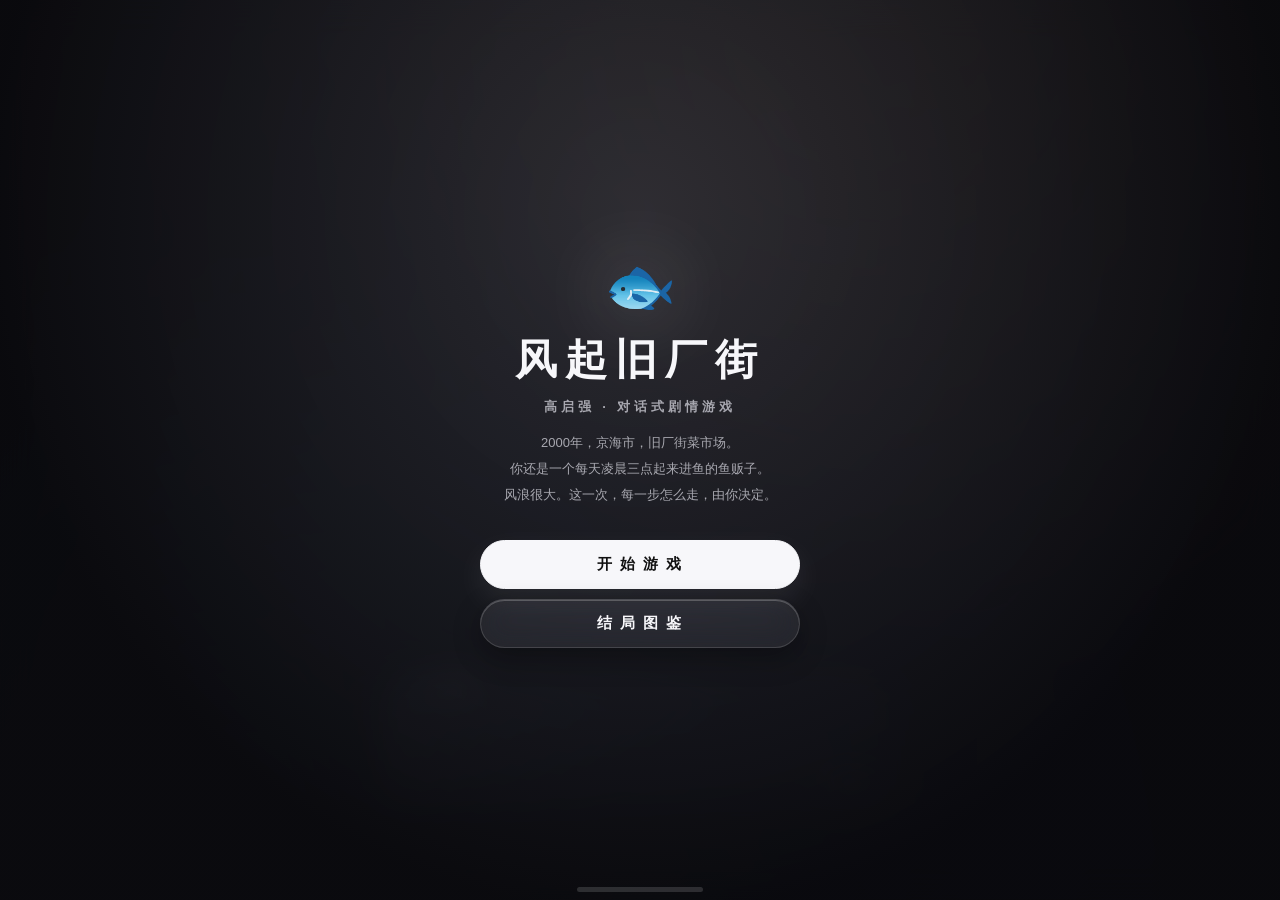
==== commit 6b1b9b48: "v2.5 Android overhaul - immersive system bars, liquid glass day/night themes, glass-lens drag select" ====
--- a/android/assets/index.html
+++ b/android/assets/index.html
@@ -2,507 +2,256 @@
 <html lang="zh-CN">
 <head>
 <meta charset="utf-8">
-<meta name="viewport" content="width=device-width, initial-scale=1, viewport-fit=cover">
-<meta name="theme-color" content="#07090b">
-<meta name="color-scheme" content="dark">
-<meta name="description" content="风起旧厂街 · 高启强 —— 2000年京海旧厂街，从鱼摊一步一步走上巅峰。对话式剧情游戏。">
-<title>风起旧厂街 · 高启强</title>
-<link rel="icon" type="image/png" href="[data-uri]">
-<link rel="apple-touch-icon" href="icon-192.png">
-<style>
-/* ==========================================================================
-   风起旧厂街 · 写实电影感（Cinematic Realism）
-   暗夜基底 + 暖琥珀实用光 + 冷青阴影 + 玻璃拟态 + 胶片颗粒
-   ========================================================================== */
-
+<meta name="viewport" content="width=device-width, initial-scale=1, viewport-fit=cover, user-scalable=no"><link rel="manifest" href="manifest.json"><meta name="theme-color" content="#0d0d10"><meta name="mobile-web-app-capable" content="yes"><meta name="apple-mobile-web-app-capable" content="yes"><meta name="apple-mobile-web-app-status-bar-style" content="black-translucent">
+<link rel="icon" type="image/png" href="[data-uri]"><title>风起旧厂街 · 高启强 | 对话式剧情游戏</title>
+<style>/* ================= 风起旧厂街 · Android 版（Luma 暗色 × 液态玻璃 Liquid Glass） ================= */
+/* 玻璃配方：半透明深色面板 + backdrop-filter 模糊增饱和 + 内嵌高光镜圈（上亮下暗）+ 顶部斜向光斑 */
 :root{
-  /* 明暗层级 */
-  --bg0:#07090b; --bg1:#0b0f12; --bg2:#11171b; --bg3:#182025;
-  /* 玻璃 */
-  --glass:rgba(14,19,23,.74);
-  --glass-2:rgba(20,26,31,.62);
-  --glass-line:rgba(255,255,255,.09);
-  --glass-hi:rgba(255,255,255,.16);
-  /* 暖琥珀（主色） */
-  --amber:#e0a04a; --amber-2:#ffc878; --amber-3:#a9702a;
-  --amber-glow:rgba(224,160,74,.22);
-  /* 冷青（辅色） */
-  --teal:#3d7681; --teal-2:#74b4bb;
-  /* 文字 */
-  --ink:#ece5d8; --ink2:#a8b0b4; --ink3:#6d777d;
-  /* 语义色 */
-  --danger:#d9634f; --ok:#63a37c; --gold:#d8ab55;
-  --line:rgba(255,255,255,.08);
-  --shadow:0 18px 48px rgba(0,0,0,.62);
-  --shadow-s:0 4px 16px rgba(0,0,0,.45);
-  /* 字体 */
-  --serif:"Songti SC","STSong","Noto Serif SC","Source Han Serif SC","SimSun",Georgia,serif;
-  --ui:"PingFang SC","HarmonyOS Sans SC","Microsoft YaHei UI","Microsoft YaHei",system-ui,-apple-system,sans-serif;
-  --blur:18px;
-}
-
-*{box-sizing:border-box;margin:0;padding:0}
+  --bg:#0d0d10; --line:rgba(255,255,255,.13); --ink:#f7f7fa;
+  --dim:#a8a8b0; --dim2:#71717a; --gold:#e8c07a; --green:#8fce8f; --red:#e07a6a;
+  --glass:rgba(26,27,34,.5);
+  --glass-2:rgba(255,255,255,.07);
+  --blur:blur(20px) saturate(1.7);
+  --rim:inset 0 1px 1px rgba(255,255,255,.26),inset 0 -1px 1px rgba(255,255,255,.08),inset 1px 0 1px rgba(255,255,255,.06),inset -1px 0 1px rgba(255,255,255,.06);
+  --ui:-apple-system,"SF Pro Text","SF Pro Display",Roboto,"Segoe UI","Microsoft YaHei",sans-serif;
+}
+*{box-sizing:border-box;margin:0;padding:0;-webkit-tap-highlight-color:transparent}
 html,body{height:100%}
-body{
-  background:radial-gradient(ellipse at 50% 0%,#151c21 0%,var(--bg1) 45%,var(--bg0) 100%);
-  color:var(--ink);font-family:var(--ui);overflow:hidden;user-select:none;
-  -webkit-tap-highlight-color:transparent;
-  -webkit-font-smoothing:antialiased;
-}
-button{font-family:var(--ui);cursor:pointer;color:inherit;background:none;border:none}
+body{background:var(--bg);color:var(--ink);font-family:var(--ui);overflow:hidden;user-select:none;-webkit-font-smoothing:antialiased}
+button{font-family:var(--ui);cursor:pointer}
 #app{position:fixed;inset:0;display:flex;flex-direction:column}
 
-/* 表情符号统一压成暖金色调，避免彩色破坏写实氛围 */
-.chip .e,#whoAv,.affRow .av,#title .fish{filter:grayscale(.8) sepia(.55) saturate(2.1) hue-rotate(-12deg) brightness(1.06)}
-#sndBtn .e{filter:grayscale(.8) sepia(.55) saturate(2.1) hue-rotate(-12deg) brightness(1.06)}
-
-/* ==========================================================================
-   舞台：写实照片 + 电影调色 + 颗粒 + 暗角
-   ========================================================================== */
-#stage{position:absolute;inset:0;transition:opacity .7s ease-out;overflow:hidden}
-#bg{position:absolute;inset:0;transition:background 1.2s ease-in-out}
-/* 照片未加载完成或加载失败时的兜底暗色（同一色系） */
-.bg-market{background:radial-gradient(ellipse at 40% 20%,#2a2419 0%,#0d1114 70%)}
-.bg-station{background:radial-gradient(ellipse at 50% 10%,#1d2a2c 0%,#0b0f12 70%)}
-.bg-jinhan{background:radial-gradient(ellipse at 55% 15%,#2e2118 0%,#0d0f13 70%)}
-.bg-tower{background:radial-gradient(ellipse at 50% 30%,#152232 0%,#080b0e 70%)}
-.bg-rain{background:radial-gradient(ellipse at 50% 25%,#1b2426 0%,#080b0d 70%)}
-.bg-cell{background:radial-gradient(ellipse at 50% 0%,#1b2226 0%,#090c0e 70%)}
-.bg-dawn{background:radial-gradient(ellipse at 50% 60%,#3a2d1c 0%,#101418 70%)}
-
+/* ---------- 背景舞台（更饱和的光晕，让玻璃透出颜色） ---------- */
+#stage{position:absolute;inset:0;transition:opacity .6s;cursor:pointer}
+#bg{position:absolute;inset:0;transition:background 1s}
+#deco{position:absolute;right:6%;top:10%;font-size:110px;opacity:.09;filter:grayscale(50%);pointer-events:none}
+#fog{position:absolute;inset:0;background:radial-gradient(ellipse at 50% 115%,rgba(0,0,0,0) 45%,rgba(0,0,0,.42) 100%);pointer-events:none}
+.bg-market{background:radial-gradient(ellipse at 75% -10%,rgba(240,170,90,.17),transparent 55%),radial-gradient(ellipse at 10% 90%,rgba(124,185,168,.10),transparent 50%),linear-gradient(180deg,#181410 0%,#0d0d10 70%)}
+.bg-station{background:radial-gradient(ellipse at 20% -10%,rgba(110,160,230,.16),transparent 55%),linear-gradient(180deg,#0f1218 0%,#0d0d10 70%)}
+.bg-jinhan{background:radial-gradient(ellipse at 50% -10%,rgba(235,100,85,.18),transparent 55%),radial-gradient(ellipse at 85% 80%,rgba(232,192,122,.08),transparent 50%),linear-gradient(180deg,#190e10 0%,#0d0d10 70%)}
+.bg-tower{background:radial-gradient(ellipse at 80% 100%,rgba(210,180,100,.12),transparent 55%),linear-gradient(180deg,#101318 0%,#0d0d10 70%)}
+.bg-rain{background:radial-gradient(ellipse at 50% -10%,rgba(130,155,200,.13),transparent 55%),linear-gradient(180deg,#0f1216 0%,#0c0c0f 70%)}
+.bg-cell{background:radial-gradient(ellipse at 50% 100%,rgba(195,141,148,.08),transparent 60%),linear-gradient(180deg,#141418 0%,#0d0d10 100%)}
+.bg-dawn{background:radial-gradient(ellipse at 50% 110%,rgba(245,175,95,.2),transparent 60%),linear-gradient(180deg,#181510 0%,#0d0d10 70%)}
+
+/* ---------- 顶部：玻璃条 ---------- */
+#hud{position:relative;z-index:5;display:none;flex-wrap:wrap;align-items:center;gap:4px;
+  padding:calc(10px + env(safe-area-inset-top)) 16px 10px;
+  background:rgba(14,14,18,.5);backdrop-filter:var(--blur);-webkit-backdrop-filter:var(--blur);
+  box-shadow:inset 0 1px 0 rgba(255,255,255,.13),inset 0 -1px 0 rgba(255,255,255,.04)}
+#chTag{flex:1 1 auto;color:var(--dim);font-size:12.5px;font-weight:700;letter-spacing:2px;white-space:nowrap;overflow:hidden;text-overflow:ellipsis}
+#sndBtn{flex:none;background:var(--glass-2);border:1px solid var(--line);color:var(--dim);border-radius:999px;padding:6px 13px;font-size:12px;
+  box-shadow:inset 0 1px .5px rgba(255,255,255,.18);transition:background .2s}
+#sndBtn:active{background:rgba(255,255,255,.14)}
+#chipRow{flex:1 1 100%;display:flex;gap:7px;overflow-x:auto;margin-top:9px;scrollbar-width:none;padding-bottom:2px}
+#chipRow::-webkit-scrollbar{display:none}
+.chip{display:flex;align-items:center;gap:5px;font-size:12px;padding:6px 12px;border:1px solid rgba(255,255,255,.11);
+  border-radius:999px;background:rgba(255,255,255,.06);color:#c2c2c8;white-space:nowrap;flex:none;position:relative;
+  box-shadow:inset 0 1px .5px rgba(255,255,255,.16)}
+.chip b{color:var(--ink);font-weight:700;font-variant-numeric:tabular-nums}
+.chip.warn{border-color:rgba(224,122,106,.4);background:rgba(224,122,106,.1);color:#f0a99d;animation:pulse 1.4s infinite}
+.chip.btn{cursor:pointer}
+.chip.btn:active{background:rgba(255,255,255,.13)}
+.flo{position:absolute;right:6px;top:-4px;font-size:11px;font-weight:700;pointer-events:none;animation:flo 1.1s forwards}
+.flo.up{color:var(--green)}.flo.dn{color:var(--red)}
+@keyframes flo{from{opacity:0;transform:translateY(6px)}20%{opacity:1}to{opacity:0;transform:translateY(-14px)}}
+@keyframes pulse{50%{box-shadow:0 0 0 3px rgba(224,122,106,.16),inset 0 1px .5px rgba(255,255,255,.16)}}
+
+/* ---------- 底部悬浮玻璃导航 ---------- */
+#nav{position:fixed;left:50%;transform:translateX(-50%);bottom:calc(12px + env(safe-area-inset-bottom));
+  z-index:40;display:none;gap:2px;background:rgba(22,23,30,.42);backdrop-filter:blur(26px) saturate(1.9);-webkit-backdrop-filter:blur(26px) saturate(1.9);
+  border:1px solid rgba(255,255,255,.16);border-radius:999px;padding:7px;
+  box-shadow:inset 0 1px 1px rgba(255,255,255,.32),inset 0 -1px 1px rgba(255,255,255,.07),0 20px 50px rgba(0,0,0,.55)}
+.navbtn{display:flex;flex-direction:column;align-items:center;gap:2px;border:none;background:none;
+  color:var(--dim);font-size:11px;font-weight:500;padding:8px 26px;border-radius:999px;transition:background .2s}
+.navbtn:active{background:rgba(255,255,255,.14)}
+.navbtn .ni{font-size:20px;line-height:1.2;filter:drop-shadow(0 1px 2px rgba(0,0,0,.4))}
+
+/* ---------- 对话区（主玻璃卡） ---------- */
+#bottom{position:relative;z-index:5;margin-top:auto;padding:12px 14px calc(90px + env(safe-area-inset-bottom));
+  display:flex;flex-direction:column;align-items:center;gap:11px;cursor:pointer}
+#dlg{width:100%;max-width:520px;background:var(--glass);backdrop-filter:var(--blur);-webkit-backdrop-filter:var(--blur);
+  border:1px solid rgba(255,255,255,.14);border-radius:30px;padding:20px 18px 32px;min-height:126px;position:relative;
+  box-shadow:var(--rim),0 24px 64px rgba(0,0,0,.52)}
+#dlg::before{content:"";position:absolute;inset:0;border-radius:inherit;pointer-events:none;
+  background:linear-gradient(150deg,rgba(255,255,255,.13) 0%,rgba(255,255,255,.04) 34%,rgba(255,255,255,0) 58%)}
+#who{position:absolute;top:-15px;left:16px;display:inline-flex;align-items:center;gap:7px;background:rgba(18,18,24,.66);
+  backdrop-filter:blur(12px) saturate(1.5);border:1px solid rgba(255,255,255,.15);border-radius:999px;
+  padding:4px 13px 4px 5px;font-size:13px;font-weight:600;letter-spacing:.5px;box-shadow:inset 0 1px .5px rgba(255,255,255,.22),0 6px 18px rgba(0,0,0,.35)}
+#who .av{width:24px;height:24px;border-radius:50%;display:grid;place-items:center;font-size:13px;background:rgba(255,255,255,.1);border:1px solid rgba(255,255,255,.2)}
+#txt{font-size:17px;line-height:1.9;color:var(--ink);min-height:70px;white-space:pre-wrap}
+#hint{position:absolute;right:18px;bottom:12px;font-size:11px;color:var(--dim2);opacity:.85;animation:blink 1.4s infinite}
+@keyframes blink{50%{opacity:.2}}
+
+/* ---------- Q版人物立绘 ---------- */
+#chibi{position:absolute;right:12px;bottom:100%;width:78px;margin-bottom:-27px;pointer-events:none;z-index:6;
+  opacity:0;transform:translateY(10px) scale(.86);transition:opacity .45s ease-out,transform .45s ease-out}
+#chibi.show{opacity:1;transform:translateY(0) scale(1)}
+#chibi::before{content:"";position:absolute;inset:4px;border-radius:50%;background:radial-gradient(circle,rgba(255,255,255,.1),rgba(255,255,255,0) 70%)}
+#chibi svg{display:block;width:100%;position:relative;filter:drop-shadow(0 6px 14px rgba(0,0,0,.6));animation:bob 3.4s ease-in-out infinite alternate}
+@keyframes bob{from{transform:translateY(0)}to{transform:translateY(-3px)}}
+
+/* ---------- 选项（玻璃票据卡） ---------- */
+#choices{width:100%;max-width:520px;display:flex;flex-direction:column;gap:10px}
+.choice{position:relative;text-align:left;background:rgba(26,27,34,.44);backdrop-filter:blur(16px) saturate(1.6);-webkit-backdrop-filter:blur(16px) saturate(1.6);
+  border:1px solid rgba(255,255,255,.13);border-radius:22px;color:var(--ink);
+  font-size:15px;font-weight:500;padding:14px 40px 13px 52px;line-height:1.55;min-height:54px;
+  box-shadow:inset 0 1px .8px rgba(255,255,255,.2),0 10px 30px rgba(0,0,0,.32);
+  transition:transform .15s,background .15s,border-color .15s;animation:cardIn .3s ease-out backwards}
+.choice:nth-child(2){animation-delay:.05s}
+.choice:nth-child(3){animation-delay:.1s}
+.choice:nth-child(4){animation-delay:.15s}
+@keyframes cardIn{from{opacity:0;transform:translateY(12px)}to{opacity:1;transform:none}}
+.choice::before{content:"";position:absolute;left:17px;top:17px;width:18px;height:18px;border-radius:50%;
+  border:2px solid rgba(255,255,255,.3);box-shadow:inset 0 1px .5px rgba(255,255,255,.25)}
+.choice::after{content:"›";position:absolute;right:16px;top:50%;transform:translateY(-52%);color:rgba(255,255,255,.28);font-size:20px;line-height:1}
+.choice:active{transform:scale(.98);background:rgba(255,255,255,.12);border-color:rgba(255,255,255,.22)}
+.choice .fx{display:block;font-size:11.5px;color:var(--dim);margin-top:3px;font-weight:400}
+.choice.lock{opacity:.4}
+.choice.lock::before{content:"🔒";border:none;width:auto;height:auto;font-size:12px;left:15px;top:17px}
+.choice.cardOpt{background:rgba(74,58,26,.4);border-color:rgba(232,192,122,.35)}
+.choice.cardOpt::before{content:"🃏";border:none;width:auto;height:auto;font-size:15px;left:15px;top:15px}
+
+/* ---------- 覆盖层 ---------- */
+.ovl{position:fixed;inset:0;z-index:50;display:none;align-items:center;justify-content:center;flex-direction:column;
+  text-align:center;padding:24px;overflow:auto}
+.ovl.show{display:flex}
+#era,#title,#ending,#gallery{background:rgba(9,9,12,.86);backdrop-filter:blur(18px) saturate(1.4);-webkit-backdrop-filter:blur(18px) saturate(1.4)}
+#wave,#panel{background:rgba(9,9,12,.66);backdrop-filter:blur(20px) saturate(1.5);-webkit-backdrop-filter:blur(20px) saturate(1.5)}
+
+#era .y{font-size:12px;letter-spacing:6px;color:var(--dim);margin-bottom:14px}
+#era .t{font-size:36px;font-weight:800;letter-spacing:7px;color:var(--ink)}
+#era .s{margin-top:16px;color:var(--dim);font-size:14px;line-height:1.9;max-width:330px}
+#era .go{margin-top:44px;background:var(--ink);color:#111;border:none;border-radius:999px;
+  padding:14px 48px;font-size:15px;font-weight:700;transition:transform .15s;box-shadow:0 10px 30px rgba(0,0,0,.4)}
+#era .go:active{transform:scale(.96)}
+
+#title{background:radial-gradient(ellipse at 50% 24%,rgba(52,54,66,.7),rgba(10,10,14,.94) 72%)}
+#title::after{content:"";position:absolute;bottom:8px;left:50%;transform:translateX(-50%);width:126px;height:5px;border-radius:99px;background:rgba(255,255,255,.14)}
+#title .fish{font-size:58px;margin-bottom:12px;filter:drop-shadow(0 0 38px rgba(255,255,255,.3))}
+#title h1{font-size:42px;font-weight:800;letter-spacing:8px;color:var(--ink)}
+#title .sub{margin-top:10px;color:var(--dim);letter-spacing:4px;font-size:13px;font-weight:600}
+#title .desc{margin-top:14px;color:var(--dim);font-size:13px;line-height:2;max-width:340px}
+#title .btns{margin-top:32px;display:flex;flex-direction:column;gap:10px;width:min(320px,84vw)}
+.mbtn{background:rgba(255,255,255,.07);backdrop-filter:blur(14px) saturate(1.5);-webkit-backdrop-filter:blur(14px) saturate(1.5);
+  border:1px solid rgba(255,255,255,.14);color:var(--ink);border-radius:999px;padding:14px 20px;
+  font-size:15px;font-weight:600;letter-spacing:2px;box-shadow:inset 0 1px .6px rgba(255,255,255,.22),0 10px 28px rgba(0,0,0,.3);transition:transform .15s,background .15s}
+.mbtn:active{transform:scale(.97);background:rgba(255,255,255,.13)}
+.mbtn.pri{background:var(--ink);color:#111;border-color:var(--ink);box-shadow:0 12px 32px rgba(255,255,255,.08)}
+
+/* ---------- 结局 ---------- */
+#endCard{position:relative;width:100%;max-width:430px;background:var(--glass);backdrop-filter:var(--blur);-webkit-backdrop-filter:var(--blur);
+  border:1px solid rgba(255,255,255,.14);border-radius:28px;padding:26px 24px 22px;text-align:left;
+  box-shadow:var(--rim),0 28px 76px rgba(0,0,0,.58)}
+#endCard::before{content:"";position:absolute;inset:0;border-radius:inherit;pointer-events:none;
+  background:linear-gradient(150deg,rgba(255,255,255,.12) 0%,rgba(255,255,255,.03) 36%,rgba(255,255,255,0) 58%)}
+#endCard .tag{color:var(--dim2);letter-spacing:3px;font-size:11px}
+#endName{font-size:29px;font-weight:800;letter-spacing:4px;margin:8px 0 4px;color:var(--gold)}
+#endGrade{position:absolute;right:22px;top:22px;width:58px;height:58px;border-radius:50%;display:grid;place-items:center;
+  font-size:27px;font-weight:800;border:3px solid var(--gold);color:var(--gold);
+  background:rgba(232,192,122,.08);box-shadow:inset 0 1px .6px rgba(255,255,255,.25)}
+#endText{font-size:14px;line-height:1.9;color:#dedee2;margin:12px 0 14px;white-space:pre-wrap}
+#fates{border-top:1px solid rgba(255,255,255,.09);padding-top:12px;display:grid;gap:5px;font-size:12.5px;color:var(--dim)}
+#fates b{color:var(--ink);margin-right:8px;font-weight:600}
+#endStats{margin-top:12px;display:flex;flex-wrap:wrap;gap:6px;font-size:11.5px}
+#endStats span{background:rgba(255,255,255,.07);border:1px solid rgba(255,255,255,.1);border-radius:999px;padding:4px 10px;color:var(--dim)}
+#endBtns{margin-top:18px;display:flex;gap:8px;flex-wrap:wrap}
+#endBtns .mbtn{padding:12px 16px;font-size:13.5px;flex:1;letter-spacing:1px}
+
+/* ---------- 图鉴 / 面板 ---------- */
+#gallery h2{font-size:24px;font-weight:800;letter-spacing:6px;color:var(--ink);margin-bottom:14px}
+#gGrid{display:grid;grid-template-columns:1fr 1fr;gap:10px;width:100%;max-width:440px}
+.gslot{border-radius:18px;padding:14px;text-align:left;background:rgba(255,255,255,.05);border:1px solid rgba(255,255,255,.1);
+  box-shadow:inset 0 1px .5px rgba(255,255,255,.14)}
+.gslot.on{background:rgba(232,192,122,.1);border-color:rgba(232,192,122,.3)}
+.gslot .gn{font-size:15px;font-weight:700;color:var(--ink)}
+.gslot.on .gn{color:var(--gold)}
+.gslot .gd{margin-top:5px;font-size:11.5px;color:var(--dim);line-height:1.65}
+.gslot.off{opacity:.45}
+
+.panelCard{width:100%;max-width:420px;background:var(--glass);backdrop-filter:var(--blur);-webkit-backdrop-filter:var(--blur);
+  border:1px solid rgba(255,255,255,.14);border-radius:28px;padding:20px;max-height:84vh;overflow:auto;text-align:left;
+  box-shadow:var(--rim),0 26px 70px rgba(0,0,0,.55)}
+.panelCard::before{content:"";position:absolute;display:none}
+.pTitle{font-size:18px;font-weight:800;letter-spacing:4px;color:var(--ink);margin-bottom:10px}
+.affRow{display:flex;align-items:center;gap:10px;padding:8px 0;border-bottom:1px solid rgba(255,255,255,.07);font-size:13px}
+.affRow .av{width:28px;height:28px;border-radius:50%;display:grid;place-items:center;background:rgba(255,255,255,.09);font-size:14px;flex:none}
+.affRow .bar{flex:1;height:6px;border-radius:99px;background:rgba(255,255,255,.1);overflow:hidden}
+.affRow .bar i{display:block;height:100%;border-radius:99px}
+.affRow .st{width:132px;font-size:10.5px;color:var(--dim);text-align:right;flex:none}
+.cardRow{display:flex;gap:9px;padding:8px 0;border-bottom:1px solid rgba(255,255,255,.07);font-size:12.5px;align-items:flex-start}
+.cardRow .cn{color:var(--gold);font-weight:700;flex:none}
+.cardRow .cd{color:var(--dim);line-height:1.7}
+.tabs{display:flex;gap:6px;margin-bottom:12px}
+.tabs button{background:rgba(255,255,255,.06);border:1px solid rgba(255,255,255,.1);color:var(--dim);border-radius:999px;padding:7px 16px;font-size:12.5px;font-weight:600}
+.tabs button.on{background:var(--ink);color:#111;border-color:var(--ink)}
+.achGrid{display:grid;grid-template-columns:1fr 1fr;gap:9px;width:100%;max-width:440px}
+.ach{border-radius:16px;padding:12px;text-align:left;background:rgba(255,255,255,.05);border:1px solid rgba(255,255,255,.1)}
+.ach.on{background:rgba(232,192,122,.1);border-color:rgba(232,192,122,.3)}
+.ach .an{font-size:13px;font-weight:700;color:var(--ink)}
+.ach.on .an{color:var(--gold)}
+.ach .ad{font-size:10.5px;color:var(--dim);margin-top:3px;line-height:1.6}
+.ach.off{opacity:.45}
+
+/* ---------- 风浪回合 ---------- */
+.waveCard{width:100%;max-width:440px;background:var(--glass);backdrop-filter:var(--blur);-webkit-backdrop-filter:var(--blur);
+  border:1px solid rgba(255,255,255,.14);border-radius:28px;padding:22px 20px 16px;
+  text-align:left;max-height:88vh;overflow:auto;box-shadow:var(--rim),0 24px 68px rgba(0,0,0,.55)}
+.waveCard::before{content:"";position:absolute;display:none}
+.wEra{color:var(--dim2);letter-spacing:2px;font-size:11px}
+.wTitle{font-size:24px;font-weight:800;letter-spacing:5px;color:var(--ink);margin:6px 0 2px}
+.wTurn{font-size:12.5px;color:var(--dim);margin-bottom:4px}
+.wHint{font-size:12px;color:var(--dim2);margin-bottom:12px}
+.wActs{display:grid;grid-template-columns:1fr 1fr;gap:8px}
+.wAct{background:rgba(255,255,255,.06);border:1px solid rgba(255,255,255,.1);border-radius:18px;color:var(--ink);padding:12px;text-align:left;
+  font-size:13.5px;font-weight:600;box-shadow:inset 0 1px .5px rgba(255,255,255,.15);transition:transform .15s,background .15s}
+.wAct:active{transform:scale(.97);background:rgba(255,255,255,.13)}
+.wAct .wd{display:block;font-size:11px;color:var(--dim);margin-top:2px;font-weight:400}
+.wLog{margin-top:10px;font-size:12.5px;color:var(--green);min-height:16px;line-height:1.7;white-space:pre-wrap}
+#evBox{margin:8px 0 2px;border-radius:18px;padding:12px;background:rgba(232,192,122,.08);border:1px solid rgba(232,192,122,.22)}
+#evBox .et{color:var(--gold);font-size:14.5px;font-weight:700;margin-bottom:5px}
+#evBox .ed{font-size:12.5px;line-height:1.75;color:#dedee2;margin-bottom:10px}
+.wSkip{margin-top:12px;background:none;border:1px solid rgba(255,255,255,.14);color:var(--dim2);border-radius:999px;padding:7px 16px;font-size:11.5px}
+
+#toast{position:fixed;left:50%;bottom:calc(96px + env(safe-area-inset-bottom));transform:translateX(-50%);z-index:80;
+  background:rgba(30,31,38,.72);backdrop-filter:blur(16px) saturate(1.6);border:1px solid rgba(255,255,255,.16);color:var(--gold);
+  border-radius:999px;padding:9px 20px;font-size:13px;font-weight:600;opacity:0;pointer-events:none;transition:opacity .3s;
+  box-shadow:inset 0 1px .6px rgba(255,255,255,.2),0 12px 32px rgba(0,0,0,.4)}
+#toast.show{opacity:1}
+
+/* ---------- 第三视角场景插画 ---------- */
+#sceneArt{position:absolute;inset:0;pointer-events:none;overflow:hidden}
+#sceneEnv,#sceneEnv svg{position:absolute;inset:0;width:100%;height:100%}
+#sceneArt .fig{position:absolute;bottom:19%;transition:opacity .5s ease-out}
+#sceneArt .fig svg{display:block;width:100%;filter:drop-shadow(0 8px 14px rgba(0,0,0,.6))}
+#figL{left:9%;width:15%;min-width:96px}
+#figR{right:9%;width:13.5%;min-width:88px}
 #deco{display:none}
-
-/* 写实场景照片层 */
-#sceneArt{position:absolute;inset:0;pointer-events:none;overflow:hidden}
-#sceneEnv{
-  position:absolute;inset:0;background-size:cover;background-position:center;
-  background-repeat:no-repeat;opacity:0;
-  transition:opacity .9s ease-out,background-image .9s ease-out;
-  transform:scale(1.04);animation:kenburns 34s ease-in-out infinite alternate;
-}
-@keyframes kenburns{from{transform:scale(1.04) translate3d(0,0,0)}to{transform:scale(1.11) translate3d(-1.2%,-1.2%,0)}}
-
-/* 电影调色：上方压暗出标题空间 + 下方压暗托住对白 + 整体冷暖分离 + 暗角 */
-#scenePhotoTint{
-  position:absolute;inset:0;pointer-events:none;
-  background:
-    linear-gradient(180deg,rgba(6,9,12,.80) 0%,rgba(6,9,12,.30) 26%,rgba(6,9,12,.10) 44%,rgba(5,8,10,.58) 74%,rgba(4,6,8,.90) 100%),
-    radial-gradient(ellipse at 50% 45%,rgba(0,0,0,0) 34%,rgba(0,0,0,.62) 100%),
-    linear-gradient(115deg,rgba(58,124,140,.14) 0%,rgba(0,0,0,0) 42%,rgba(150,92,30,.14) 100%);
-}
-
-/* 胶片颗粒（用 transform 动画，走合成层不触发重绘） */
-#fog{
-  position:absolute;inset:-28%;pointer-events:none;opacity:.5;mix-blend-mode:overlay;
-  background-image:url("data:image/svg+xml;utf8,<svg xmlns='http://www.w3.org/2000/svg' width='140' height='140'><filter id='n'><feTurbulence type='fractalNoise' baseFrequency='.9' numOctaves='3' stitchTiles='stitch'/><feColorMatrix type='saturate' values='0'/></filter><rect width='140' height='140' filter='url(%23n)' opacity='.42'/></svg>");
-  animation:grainshift .9s steps(3) infinite;
-  will-change:transform;
-}
-@keyframes grainshift{0%{transform:translate3d(0,0,0)}33%{transform:translate3d(-2%,1.5%,0)}66%{transform:translate3d(1.5%,-2%,0)}100%{transform:translate3d(0,0,0)}}
-
-/* 人物前景剪影：大比例压在画面下缘、重度虚化，只留「有人在场」的空间纵深，
-   不暴露卡通造型（Q 版立绘的头部轮廓被虚化彻底糊掉） */
-#sceneArt .fig{position:absolute;bottom:-20%;transition:opacity .7s ease-out;pointer-events:none}
-#sceneArt .fig svg{
-  display:block;width:100%;opacity:.5;
-  filter:brightness(0) blur(20px);
-}
-#figL{left:-16%;width:36%}
-#figR{right:-16%;width:33%}
 #chibi{display:none}
-
-/* 雨幕（bg-rain 时叠加） */
-#stage.rainOn #sceneArt::after{
-  content:"";position:absolute;inset:-45% -12%;pointer-events:none;opacity:.5;
-  background:repeating-linear-gradient(76deg,rgba(198,216,238,.10) 0 1.2px,transparent 1.2px 9px);
-  animation:rainmove .55s linear infinite;
-}
-@keyframes rainmove{from{transform:translateY(0)}to{transform:translateY(24px)}}
-
-/* ==========================================================================
-   顶部状态栏
-   ========================================================================== */
-#hud{
-  position:relative;z-index:5;display:none;flex-wrap:wrap;gap:7px;align-items:center;
-  padding:calc(11px + var(--sat,0px)) 18px 11px;
-  background:linear-gradient(180deg,rgba(8,11,14,.88) 0%,rgba(8,11,14,.52) 100%);
-  backdrop-filter:blur(var(--blur)) saturate(130%);
-  -webkit-backdrop-filter:blur(var(--blur)) saturate(130%);
-  border-bottom:1px solid var(--glass-line);
-  box-shadow:0 10px 30px rgba(0,0,0,.4);
-}
-#chTag{
-  font-family:var(--serif);color:var(--amber-2);font-size:14px;font-weight:600;
-  letter-spacing:3px;margin-right:6px;white-space:nowrap;
-  text-shadow:0 0 18px rgba(224,160,74,.45);
-}
-.chip{
-  display:flex;align-items:center;gap:5px;font-size:13px;padding:4px 12px;
-  border:1px solid var(--glass-line);border-radius:999px;
-  background:var(--glass-2);color:var(--ink2);position:relative;white-space:nowrap;
-    transition:border-color .3s,background .3s,transform .3s;
-}
-.chip b{font-weight:600;color:var(--amber-2);font-variant-numeric:tabular-nums}
-.chip.warn{
-  border-color:rgba(217,99,79,.62);background:rgba(90,32,26,.55);color:#f0b6ab;
-  animation:softpulse 2.2s ease-in-out infinite;
-}
-.chip.warn b{color:#ff9d88}
-@keyframes softpulse{50%{box-shadow:0 0 0 5px rgba(217,99,79,.14)}}
-.chip.btn{cursor:pointer}
-.chip.btn:hover{transform:scale(1.05);border-color:rgba(224,160,74,.55);background:rgba(224,160,74,.12)}
-#sndBtn{
-  margin-left:auto;background:var(--glass-2);border:1px solid var(--glass-line);
-  color:var(--ink2);border-radius:999px;padding:4px 13px;font-size:12.5px;
-    transition:all .3s;
-}
-#sndBtn:hover{color:var(--amber-2);border-color:rgba(224,160,74,.5);transform:scale(1.05)}
-.flo{position:absolute;right:8px;top:-6px;font-size:12px;font-weight:700;pointer-events:none;animation:flo 1.1s forwards}
-.flo.up{color:#7fd4a2}.flo.dn{color:#ff8f7a}
-@keyframes flo{from{opacity:0;transform:translateY(6px)}20%{opacity:1}to{opacity:0;transform:translateY(-18px)}}
-
-/* ==========================================================================
-   对话区
-   ========================================================================== */
-#bottom{position:relative;z-index:5;margin-top:auto;padding:14px 18px calc(22px + var(--sab,0px));display:flex;flex-direction:column;align-items:center;gap:12px}
-#dlg{
-  width:min(940px,100%);
-  background:linear-gradient(180deg,rgba(20,26,31,.80) 0%,rgba(11,15,18,.86) 100%);
-  border:1px solid var(--glass-line);border-top-color:var(--glass-hi);
-  border-radius:16px;padding:20px 24px 17px;min-height:136px;position:relative;
-  box-shadow:var(--shadow);
-  backdrop-filter:blur(var(--blur)) saturate(135%);
-  -webkit-backdrop-filter:blur(var(--blur)) saturate(135%);
-}
-#who{
-  position:absolute;top:-14px;left:20px;display:inline-flex;align-items:center;gap:7px;
-  background:linear-gradient(180deg,rgba(38,30,19,.96),rgba(22,18,12,.96));
-  border:1px solid rgba(224,160,74,.42);border-radius:999px;
-  padding:3px 14px 3px 6px;font-size:13px;font-weight:600;letter-spacing:1.5px;
-  color:var(--amber-2);box-shadow:0 4px 18px rgba(0,0,0,.5),0 0 22px rgba(224,160,74,.14);
-}
-#who .av{
-  width:23px;height:23px;border-radius:50%;display:grid;place-items:center;font-size:12px;
-  background:rgba(224,160,74,.16);border:1px solid rgba(224,160,74,.35);
-}
-#txt{
-  font-family:var(--serif);font-size:19px;line-height:1.95;letter-spacing:.5px;
-  min-height:72px;color:var(--ink);white-space:pre-wrap;
-  text-shadow:0 1px 12px rgba(0,0,0,.55);
-}
-#hint{position:absolute;right:18px;bottom:11px;font-size:12px;color:var(--amber);opacity:.75;letter-spacing:1px;animation:blink 1.7s ease-in-out infinite}
-@keyframes blink{50%{opacity:.2}}
-
-/* ==========================================================================
-   选项
-   ========================================================================== */
-#choices{width:min(940px,100%);display:flex;flex-direction:column;gap:9px}
-.choice{
-  position:relative;text-align:left;
-  background:linear-gradient(180deg,rgba(20,26,31,.76) 0%,rgba(12,16,19,.80) 100%);
-  border:1px solid var(--glass-line);border-radius:14px;color:var(--ink);
-  font-size:15.5px;font-weight:500;padding:13px 17px 13px 46px;line-height:1.55;
-  box-shadow:var(--shadow-s);transition:all .32s cubic-bezier(.4,0,.2,1);
-    overflow:hidden;
-}
-/* 左侧琥珀指示条 + 序号 */
-.choice::before{
-  content:"";position:absolute;left:0;top:0;bottom:0;width:3px;
-  background:linear-gradient(180deg,var(--amber-2),var(--amber-3));
-  transform:scaleY(0);transform-origin:center;transition:transform .32s cubic-bezier(.4,0,.2,1);
-}
-.choice::after{
-  content:"";position:absolute;left:20px;top:50%;width:6px;height:6px;
-  margin-top:-3px;border-radius:50%;background:var(--amber);
-  box-shadow:0 0 10px rgba(224,160,74,.55);transition:all .32s;
-}
-.choice:hover{
-  transform:translateX(3px);
-  border-color:rgba(224,160,74,.48);
-  background:linear-gradient(180deg,rgba(38,32,22,.82) 0%,rgba(20,18,14,.84) 100%);
-  box-shadow:var(--shadow),0 0 28px rgba(224,160,74,.12);
-}
-.choice:hover::before{transform:scaleY(1)}
-.choice:active{transform:translateX(3px) scale(.985)}
-.choice .fx{display:block;font-size:12px;color:var(--ink3);margin-top:4px;font-family:var(--ui);letter-spacing:.3px}
-.choice.lock{opacity:.42;cursor:not-allowed}
-.choice.lock:hover{transform:none;box-shadow:var(--shadow-s);border-color:var(--glass-line);background:linear-gradient(180deg,rgba(20,26,31,.76),rgba(12,16,19,.80))}
-.choice.lock::after{background:var(--ink3);box-shadow:none}
-.choice.cardOpt{border-color:rgba(224,160,74,.42);background:linear-gradient(180deg,rgba(44,34,18,.78) 0%,rgba(24,19,12,.82) 100%)}
-.choice.cardOpt::after{background:var(--amber-2);box-shadow:0 0 12px rgba(255,200,120,.7)}
-.choice.chosen{border-color:rgba(224,160,74,.9);background:rgba(224,160,74,.2)}
-
-/* 长按拖拽选择（Apple 式） */
+.bg-rain::after{content:"";position:absolute;inset:-40% -10%;pointer-events:none;
+  background:repeating-linear-gradient(78deg,rgba(190,210,240,.08) 0 1.5px,transparent 1.5px 10px);
+  animation:rainmove .6s linear infinite}
+@keyframes rainmove{from{transform:translateY(0)}to{transform:translateY(22px)}}
+
+/* ---------- 长按拖拽选择（Apple 式） ---------- */
 body.dragging{overflow:hidden;cursor:grabbing}
-body.dragging #choices{touch-action:none}
-body.dragging #choices{filter:saturate(.55) brightness(.82)}
-body.dragging #choices .choice{transition:transform .12s ease-out,background .12s,border-color .12s,box-shadow .12s}
-.choice.dragOver{
-  background:linear-gradient(180deg,rgba(72,56,26,.92),rgba(40,31,16,.94))!important;
-  border-color:var(--amber-2)!important;
-  transform:translateX(5px) scale(1.02);
-  box-shadow:0 0 34px rgba(224,160,74,.34),var(--shadow)!important;
-}
-.choice.dragOver::before{transform:scaleY(1)}
-.choice.dragOver::after{background:#fff;box-shadow:0 0 14px rgba(255,255,255,.85)}
-.choice.dragging{transform:scale(.975);opacity:.72}
-.dragHint{
-  margin:0 auto 8px;text-align:center;font-size:12px;color:var(--amber-2);
-  letter-spacing:2px;padding:6px 18px;border-radius:999px;
-  background:rgba(8,11,14,.80);border:1px solid rgba(224,160,74,.34);
-  box-shadow:0 6px 22px rgba(0,0,0,.55);white-space:nowrap;
-  transition:opacity .5s;
-}
+body.dragging #choices .choice{transition:transform .12s ease-out,background .12s ease-out,border-color .12s}
+.choice.dragOver{background:rgba(255,255,255,.2)!important;border-color:rgba(255,255,255,.5)!important;
+  transform:scale(1.035);box-shadow:inset 0 1px 1px rgba(255,255,255,.4),0 16px 40px rgba(0,0,0,.5)}
+.choice.dragOver::before{border-color:#fff;background:rgba(255,255,255,.9);box-shadow:0 0 12px rgba(255,255,255,.7)}
+.choice.dragOver::after{color:#fff}
+.choice.dragging{transform:scale(.97);opacity:.72}
+.choice.chosen{background:rgba(143,206,143,.24)!important;border-color:rgba(143,206,143,.75)!important;
+  transform:scale(.985);box-shadow:inset 0 1px 1px rgba(255,255,255,.3),0 0 0 3px rgba(143,206,143,.18)}
+.choice.chosen::before{content:"✓"!important;border:none!important;font-size:14px;color:#8fce8f;left:15px;top:17px;background:none;box-shadow:none}
+.dragHint{max-width:520px;margin:0 auto 2px;text-align:center;font-size:11.5px;color:var(--dim);
+  letter-spacing:1px;opacity:1;transition:opacity .5s ease-out}
 .dragHint.fade{opacity:0}
 
-/* ==========================================================================
-   覆盖层
-   ========================================================================== */
-.ovl{
-  position:fixed;inset:0;z-index:50;display:none;align-items:center;justify-content:center;
-  flex-direction:column;text-align:center;padding:26px;overflow:auto;
-  background:rgba(5,7,9,.80);
-  backdrop-filter:blur(22px) saturate(120%);-webkit-backdrop-filter:blur(22px) saturate(120%);
-}
-.ovl.show{display:flex}
-
-/* 时代过场 */
-#era .y{font-size:13px;letter-spacing:9px;color:var(--amber);margin-bottom:18px;text-shadow:0 0 18px rgba(224,160,74,.4)}
-#era .t{font-family:var(--serif);font-size:clamp(38px,8vw,58px);font-weight:600;letter-spacing:12px;color:var(--ink);text-shadow:0 4px 30px rgba(0,0,0,.8)}
-#era .s{margin-top:22px;color:var(--ink2);font-family:var(--serif);font-size:16.5px;line-height:2.1;max-width:540px}
-#era .go,.mbtn{
-  margin-top:44px;background:linear-gradient(180deg,rgba(224,160,74,.94),rgba(170,112,40,.94));
-  color:#1a1206;border:1px solid rgba(255,200,120,.5);border-radius:14px;
-  padding:12px 36px;font-size:14px;font-weight:700;letter-spacing:4px;
-  box-shadow:0 10px 30px rgba(0,0,0,.5),0 0 26px rgba(224,160,74,.22);transition:all .4s cubic-bezier(.4,0,.2,1);
-}
-#era .go:hover,.mbtn:hover{transform:translateY(-2px);box-shadow:0 14px 38px rgba(0,0,0,.55),0 0 34px rgba(224,160,74,.34)}
-#era .go:active,.mbtn:active{transform:translateY(0) scale(.98)}
-
-/* 标题页：真实窗景主视觉 */
-#title{
-  background:var(--bg0);overflow:hidden;justify-content:center;
-}
-#titleArt{
-  position:absolute;inset:0;background-size:cover;background-position:center;
-  opacity:0;transition:opacity 1.4s ease-out;
-  transform:scale(1.06);animation:kenburns 40s ease-in-out infinite alternate;
-}
-#title::after{
-  content:"";position:absolute;inset:0;pointer-events:none;z-index:1;
-  background:
-    linear-gradient(180deg,rgba(5,7,9,.72) 0%,rgba(5,7,9,.22) 28%,rgba(4,6,8,.40) 58%,rgba(3,5,7,.90) 100%),
-    radial-gradient(ellipse at 50% 44%,rgba(0,0,0,0) 30%,rgba(0,0,0,.52) 100%),
-    linear-gradient(100deg,rgba(150,92,30,.14),rgba(0,0,0,0) 45%,rgba(58,124,140,.12));
-}
-/* 注意：只给文字层提 z-index，绝不能写成 #title>* —— 那会把 #titleArt 的
-   position:absolute 覆盖成 relative（同优先级后定义者胜），主视觉会直接塌成 0 高 */
-#title .fish,#title h1,#title .sub,#title .desc,#title .btns{position:relative;z-index:2}
-#title .fish{
-  font-size:0;width:2px;height:2px;overflow:hidden;
-  filter:grayscale(1) sepia(.6) saturate(2) brightness(1.1);
-}
-#title h1{
-  font-family:var(--serif);font-size:clamp(42px,9vw,84px);font-weight:600;
-  letter-spacing:16px;text-indent:16px;color:#f4efe4;
-  text-shadow:0 6px 40px rgba(0,0,0,.9),0 0 60px rgba(224,160,74,.22);
-}
-#title .sub{
-  margin-top:16px;color:var(--amber-2);letter-spacing:7px;font-size:14px;font-weight:600;
-  text-shadow:0 2px 18px rgba(0,0,0,.85);
-}
-#title .desc{
-  margin-top:20px;color:var(--ink2);font-size:13.5px;line-height:2.2;max-width:540px;
-  font-family:var(--serif);text-shadow:0 2px 16px rgba(0,0,0,.9);
-}
-#title .btns{margin-top:42px;display:flex;flex-direction:column;gap:12px;width:min(330px,84vw)}
-/* 标题页按钮次级态 */
-#title .mbtn{background:rgba(14,19,23,.66);border:1px solid var(--glass-line);color:var(--ink);border-radius:14px;
-  padding:14px 20px;font-size:15.5px;font-weight:600;letter-spacing:4px;margin-top:0;
-    box-shadow:0 8px 26px rgba(0,0,0,.5);transition:all .4s cubic-bezier(.4,0,.2,1)}
-#title .mbtn:hover{transform:translateY(-2px);border-color:rgba(224,160,74,.5);background:rgba(30,26,18,.72)}
-#title .mbtn.pri{
-  background:linear-gradient(180deg,rgba(224,160,74,.95),rgba(170,112,40,.95));
-  color:#1a1206;border-color:rgba(255,200,120,.55);
-  box-shadow:0 12px 34px rgba(0,0,0,.55),0 0 30px rgba(224,160,74,.26);
-}
-
-/* 结局 */
-#endCard{
-  position:relative;width:min(780px,100%);
-  background:linear-gradient(180deg,rgba(18,23,27,.84),rgba(9,12,15,.9));
-  border:1px solid var(--glass-line);border-top-color:var(--glass-hi);border-radius:18px;
-  padding:36px 36px 30px;text-align:left;box-shadow:var(--shadow);
-  backdrop-filter:blur(20px) saturate(130%);-webkit-backdrop-filter:blur(20px) saturate(130%);
-}
-#endCard .tag{color:var(--amber);letter-spacing:5px;font-size:12px}
-#endName{font-family:var(--serif);font-size:clamp(30px,6vw,44px);font-weight:600;letter-spacing:9px;margin:12px 0 6px;color:#f2e8d6;text-shadow:0 4px 26px rgba(0,0,0,.8)}
-#endGrade{
-  position:absolute;right:36px;top:32px;width:76px;height:76px;border-radius:50%;
-  display:grid;place-items:center;font-family:var(--serif);font-size:38px;
-  border:2px solid var(--gold);color:var(--gold);background:rgba(216,171,85,.10);
-  box-shadow:0 0 30px rgba(216,171,85,.22),inset 0 0 20px rgba(216,171,85,.08);
-}
-#endText{font-family:var(--serif);font-size:16.5px;line-height:2.15;color:var(--ink);margin:16px 0 20px;white-space:pre-wrap}
-#fates{border-top:1px dashed var(--glass-line);padding-top:16px;display:grid;gap:7px;font-size:13.5px;color:var(--ink2)}
-#fates b{color:var(--amber-2);font-weight:600;margin-right:9px}
-#endStats{margin-top:18px;display:flex;flex-wrap:wrap;gap:8px;font-size:12.5px}
-#endStats span{border:1px solid var(--glass-line);border-radius:999px;padding:3px 11px;color:var(--ink2);background:rgba(255,255,255,.04)}
-#endBtns{margin-top:26px;display:flex;gap:12px;flex-wrap:wrap}
-#endBtns .mbtn{padding:11px 24px;font-size:14px;letter-spacing:3px;margin-top:0}
-#endBtns .mbtn:not(.pri){background:rgba(14,19,23,.66);color:var(--ink);border:1px solid var(--glass-line)}
-
-/* 图鉴 */
-#gallery h2,#gTitle{font-family:var(--serif);letter-spacing:9px;font-size:clamp(24px,5vw,32px);font-weight:600;color:var(--amber-2);margin-bottom:20px;text-shadow:0 4px 26px rgba(0,0,0,.8)}
-#gGrid{display:grid;grid-template-columns:repeat(auto-fit,minmax(210px,1fr));gap:12px;width:min(880px,100%)}
-.gslot{
-  border:1px solid var(--glass-line);border-radius:14px;padding:17px 15px;text-align:left;
-  background:linear-gradient(180deg,rgba(20,26,31,.74),rgba(11,15,18,.80));
-  box-shadow:var(--shadow-s);  transition:all .3s;
-}
-.gslot.on{border-color:rgba(216,171,85,.5);background:linear-gradient(180deg,rgba(46,36,18,.72),rgba(24,19,11,.8));box-shadow:var(--shadow-s),0 0 26px rgba(216,171,85,.12)}
-.gslot .gn{font-family:var(--serif);font-size:19px;letter-spacing:3px;color:var(--ink)}
-.gslot.on .gn{color:var(--gold)}
-.gslot .gd{margin-top:7px;font-size:12.5px;color:var(--ink3);line-height:1.75}
-.gslot.off{opacity:.45}
-
-/* 风浪 / 面板 */
-.waveCard{
-  width:min(740px,100%);
-  background:linear-gradient(180deg,rgba(18,23,27,.86),rgba(9,12,15,.92));
-  border:1px solid var(--glass-line);border-top-color:var(--glass-hi);border-radius:18px;
-  padding:28px 28px 22px;text-align:left;box-shadow:var(--shadow);
-  max-height:92vh;overflow:auto;
-  backdrop-filter:blur(20px) saturate(130%);-webkit-backdrop-filter:blur(20px) saturate(130%);
-}
-.wEra{color:var(--amber);letter-spacing:5px;font-size:12px}
-.wTitle{font-family:var(--serif);font-size:clamp(24px,5vw,32px);font-weight:600;letter-spacing:9px;color:#f2e8d6;margin:8px 0 4px;text-shadow:0 4px 26px rgba(0,0,0,.8)}
-.wTurn{font-size:13px;color:var(--ink2);margin-bottom:5px}
-.wHint{font-size:12.5px;color:var(--ink3);margin-bottom:16px}
-.wActs{display:grid;grid-template-columns:1fr 1fr;gap:10px}
-.wAct{
-  background:linear-gradient(180deg,rgba(20,26,31,.76),rgba(12,16,19,.80));
-  border:1px solid var(--glass-line);border-radius:14px;color:var(--ink);
-  padding:12px 14px;text-align:left;font-size:14px;font-weight:600;
-  box-shadow:var(--shadow-s);transition:all .3s cubic-bezier(.4,0,.2,1);
-}
-.wAct:hover{transform:translateY(-2px);border-color:rgba(224,160,74,.5);background:linear-gradient(180deg,rgba(40,33,20,.8),rgba(20,17,12,.84))}
-.wAct:active{transform:scale(.985)}
-.wAct .wd{display:block;font-size:11.5px;color:var(--ink3);margin-top:3px;font-weight:400}
-.wLog{margin-top:14px;font-size:13px;color:#9ed0ae;min-height:18px;line-height:1.75;white-space:pre-wrap}
-#evBox{margin:12px 0 4px;border:1px solid rgba(224,160,74,.42);border-radius:14px;padding:13px 15px;background:rgba(60,44,20,.42)}
-#evBox .et{font-family:var(--serif);color:var(--amber-2);font-size:16px;font-weight:600;margin-bottom:7px;letter-spacing:2px}
-#evBox .ed{font-size:13.5px;line-height:1.9;color:var(--ink);margin-bottom:11px;white-space:pre-wrap}
-.wSkip{
-  margin-top:16px;background:none;border:1px dashed rgba(224,160,74,.45);color:var(--ink3);
-  border-radius:999px;padding:7px 18px;font-size:12px;transition:all .3s;
-}
-.wSkip:hover{color:var(--amber-2);border-color:rgba(224,160,74,.75);transform:scale(1.04)}
-
-.panelCard{
-  width:min(580px,100%);
-  background:linear-gradient(180deg,rgba(18,23,27,.86),rgba(9,12,15,.92));
-  border:1px solid var(--glass-line);border-top-color:var(--glass-hi);border-radius:18px;
-  padding:26px;max-height:88vh;overflow:auto;text-align:left;box-shadow:var(--shadow);
-  backdrop-filter:blur(20px) saturate(130%);-webkit-backdrop-filter:blur(20px) saturate(130%);
-}
-.pTitle{font-family:var(--serif);letter-spacing:7px;font-size:22px;font-weight:600;color:var(--amber-2);margin-bottom:16px}
-.affRow{display:flex;align-items:center;gap:11px;padding:9px 0;border-bottom:1px dashed var(--glass-line);font-size:14px}
-.affRow .av{width:31px;height:31px;border-radius:50%;display:grid;place-items:center;background:rgba(224,160,74,.12);border:1px solid rgba(224,160,74,.3);font-size:14px}
-.affRow .bar{flex:1;height:7px;border-radius:99px;background:rgba(255,255,255,.07);overflow:hidden}
-.affRow .bar i{display:block;height:100%;border-radius:99px;transition:width .7s cubic-bezier(.4,0,.2,1);box-shadow:0 0 10px currentColor}
-.affRow .st{width:162px;font-size:11.5px;color:var(--ink3);text-align:right;flex:none}
-.cardRow{display:flex;gap:11px;align-items:flex-start;padding:10px 0;border-bottom:1px dashed var(--glass-line);font-size:13.5px}
-.cardRow .cn{color:var(--amber-2);font-family:var(--serif);letter-spacing:3px;flex:none;font-weight:600}
-.cardRow .cd{color:var(--ink2);line-height:1.75}
-.tabs{display:flex;gap:9px;margin-bottom:16px;flex-wrap:wrap;justify-content:center}
-.tabs button{
-  background:var(--glass-2);border:1px solid var(--glass-line);color:var(--ink2);
-  border-radius:999px;padding:7px 19px;font-size:13px;font-weight:600;letter-spacing:2px;
-  transition:all .3s;}
-.tabs button:hover{transform:scale(1.05);border-color:rgba(224,160,74,.45);color:var(--ink)}
-.tabs button.on{background:linear-gradient(180deg,rgba(224,160,74,.9),rgba(170,112,40,.9));color:#1a1206;border-color:rgba(255,200,120,.5)}
-.achGrid{display:grid;grid-template-columns:repeat(auto-fit,minmax(232px,1fr));gap:10px;width:min(780px,100%)}
-.ach{
-  border:1px solid var(--glass-line);border-radius:14px;padding:13px 15px;text-align:left;
-  background:linear-gradient(180deg,rgba(20,26,31,.74),rgba(11,15,18,.80));
-  /* 毛玻璃已按性能考虑移除 */transition:all .3s;
-}
-.ach.on{border-color:rgba(216,171,85,.48);background:linear-gradient(180deg,rgba(46,36,18,.7),rgba(24,19,11,.8))}
-.ach .an{font-size:14.5px;font-weight:600;color:var(--ink)}
-.ach.on .an{color:var(--gold)}
-.ach .ad{font-size:12px;color:var(--ink3);margin-top:5px;line-height:1.65}
-.ach.off{opacity:.5}
-
-#toast{
-  position:fixed;left:50%;bottom:132px;transform:translateX(-50%);z-index:80;
-  background:linear-gradient(180deg,rgba(224,160,74,.95),rgba(170,112,40,.95));
-  color:#1a1206;border-radius:999px;padding:9px 24px;font-size:14px;letter-spacing:3px;
-  font-weight:700;opacity:0;pointer-events:none;transition:opacity .5s ease-in-out;
-  box-shadow:0 10px 30px rgba(0,0,0,.55),0 0 26px rgba(224,160,74,.3);
-}
-#toast.show{opacity:1}
-
-/* ==========================================================================
-   底部导航（仅窄屏 / 触屏显示）——改善手机端拇指可达性
-   ========================================================================== */
-#nav{
-  position:fixed;left:50%;transform:translateX(-50%);bottom:calc(14px + var(--sab,0px));z-index:40;
-  display:none;gap:6px;padding:6px;
-  background:rgba(10,14,17,.82);border:1px solid var(--glass-line);border-radius:999px;
-  box-shadow:0 12px 36px rgba(0,0,0,.6);
-  backdrop-filter:blur(18px) saturate(130%);-webkit-backdrop-filter:blur(18px) saturate(130%);
-}
-.navbtn{
-  display:flex;flex-direction:column;align-items:center;gap:3px;
-  padding:7px 15px;border-radius:999px;font-size:11px;letter-spacing:1px;
-  white-space:nowrap;line-height:1.15;
-  color:var(--ink2);transition:all .28s;
-}
-.navbtn .ni{font-size:16px;filter:grayscale(.8) sepia(.55) saturate(2.1) hue-rotate(-12deg) brightness(1.08)}
-.navbtn:hover,.navbtn:active{background:rgba(224,160,74,.14);color:var(--amber-2)}
-
-/* ==========================================================================
-   响应式
-   ========================================================================== */
-@media (max-width:720px){
-  :root{--blur:12px}
-  #txt{font-size:16.5px;line-height:1.9}
-  #dlg{padding:17px 18px 15px;min-height:120px;border-radius:14px}
-  #bottom{padding:10px 12px calc(92px + var(--sab,0px))}
-  #hud{padding:calc(8px + var(--sat,0px)) 10px 8px;gap:5px}
-  .chip{font-size:11.5px;padding:3px 9px}
-  #chTag{font-size:12.5px;letter-spacing:2px}
-  .choice{font-size:15px;padding:12px 14px 12px 40px}
-  .wActs{grid-template-columns:1fr}
-  #figL{left:-9%;width:38%}
-  #figR{right:-9%;width:34%}
-  #endCard{padding:26px 22px 22px}
-  #endGrade{right:22px;top:24px;width:62px;height:62px;font-size:30px}
-  #toast{bottom:170px}
-  #nav.on{display:flex}
-}
-/* 触屏设备也显示底部导航 */
-@media (hover:none) and (pointer:coarse){
-  #nav.on{display:flex}
-}
-
-/* 低特效档：安卓低端机 / 用户开启省电时降开销 */
-body.lfx #fog{display:none}
-body.lfx #sceneEnv{animation:none;transform:none}
-body.lfx #titleArt{animation:none;transform:none}
-body.lfx #sceneArt .fig svg{animation:none;filter:brightness(0) blur(20px)}
-body.lfx .ovl{backdrop-filter:none;-webkit-backdrop-filter:none;background:rgba(5,7,9,.93)}
-body.lfx #dlg,body.lfx .choice,body.lfx .waveCard,body.lfx .panelCard,body.lfx .gslot,body.lfx .ach,body.lfx .wAct,body.lfx #endCard,body.lfx #hud,body.lfx #nav{
-  backdrop-filter:none;-webkit-backdrop-filter:none;background:rgba(10,14,17,.94)
-}
-body.lfx .chip,body.lfx #sndBtn,body.lfx .tabs button{backdrop-filter:none;-webkit-backdrop-filter:none}
-body.lfx #stage.rainOn #sceneArt::after{animation:none}
-
-@media (prefers-reduced-motion:reduce){
-  *{animation:none!important;transition:none!important}
-}
-
+@media (min-width:720px){
+  #bottom{max-width:560px;margin-left:auto;margin-right:auto;width:100%}
+}
+@media (prefers-reduced-motion:reduce){*{animation:none!important;transition:none!important}}
 </style>
 </head>
 <body>
@@ -510,15 +259,15 @@
   <div id="stage"><div id="bg" class="bg-market"></div><div id="sceneArt"><div id="sceneEnv"></div><div id="scenePhotoTint"></div><div class="fig" id="figL"></div><div class="fig" id="figR"></div></div><div id="deco">🐟</div><div id="fog"></div></div>
   <div id="hud">
     <span id="chTag">序章</span>
-    <span class="chip" id="c_money"><span class="e">💰</span> 资金 <b>0</b></span>
-    <span class="chip" id="c_rep"><span class="e">🐟</span> 声望 <b>0</b></span>
-    <span class="chip" id="c_con"><span class="e">🤝</span> 人脉 <b>0</b></span>
-    <span class="chip" id="c_risk"><span class="e">⚠️</span> 风险 <b>0</b></span>
-    <span class="chip" id="c_heart"><span class="e">❤️</span> 初心 <b>0</b></span>
-    <span class="chip btn" id="c_cards" title="谋略卡"><span class="e">🃏</span> <b>0</b></span>
-    <span class="chip btn" id="c_aff" title="人物好感"><span class="e">👥</span> 好感</span>
+    <span class="chip" id="c_money">💰 资金 <b>0</b></span>
+    <span class="chip" id="c_rep">🐟 声望 <b>0</b></span>
+    <span class="chip" id="c_con">🤝 人脉 <b>0</b></span>
+    <span class="chip" id="c_risk">⚠️ 风险 <b>0</b></span>
+    <span class="chip" id="c_heart">❤️ 初心 <b>0</b></span>
+    <span class="chip btn" id="c_cards" title="谋略卡">🃏 <b>0</b></span>
+    <span class="chip btn" id="c_aff" title="人物好感">👥 好感</span>
     <span class="chip" id="c_flag" style="display:none"></span>
-    <button id="sndBtn" title="音效开关"><span class="e">🔊</span> 音效</button>
+    <button id="sndBtn" title="音效开关">🔊 音效</button>
   </div>
   <div id="bottom">
     <div id="choices"></div>
@@ -544,7 +293,6 @@
   <button class="mbtn" id="pClose" style="margin-top:18px">关 闭</button></div></div>
 
 <div id="title" class="ovl show">
-  <div id="titleArt"></div>
   <div class="fish">🐟</div>
   <h1>风起旧厂街</h1>
   <div class="sub">高启强 · 对话式剧情游戏</div>
@@ -580,14 +328,6 @@
 
 <div id="toast"></div>
 
-<nav id="nav">
-  <button class="navbtn" onclick="if(window.st)openPanel('aff')"><span class="ni">👥</span>状态</button>
-  <button class="navbtn" onclick="if(window.st)openPanel('cards')"><span class="ni">🃏</span>谋略</button>
-  <button class="navbtn" onclick="showGallery('end')"><span class="ni">📖</span>图鉴</button>
-</nav>
-
-
-<script>window.__PLATFORM__={lowfx:"auto",app:true};</script>
 <script>
 "use strict";
 /* ================= 人物表 ================= */
@@ -665,7 +405,7 @@
 
 /* ================= 第三视角场景插画（环境 + 双人立绘同框） ================= */
 var curBg="";
-var BG_PHOTOS={"market":"img/market.webp","station":"img/station.webp","jinhan":"img/jinhan.webp","tower":"img/tower.webp","rain":"img/rain.webp","cell":"img/cell.webp","dawn":"img/dawn.webp","hero":"img/hero.webp"};
+var BG_PHOTOS={"market": "[data-uri]